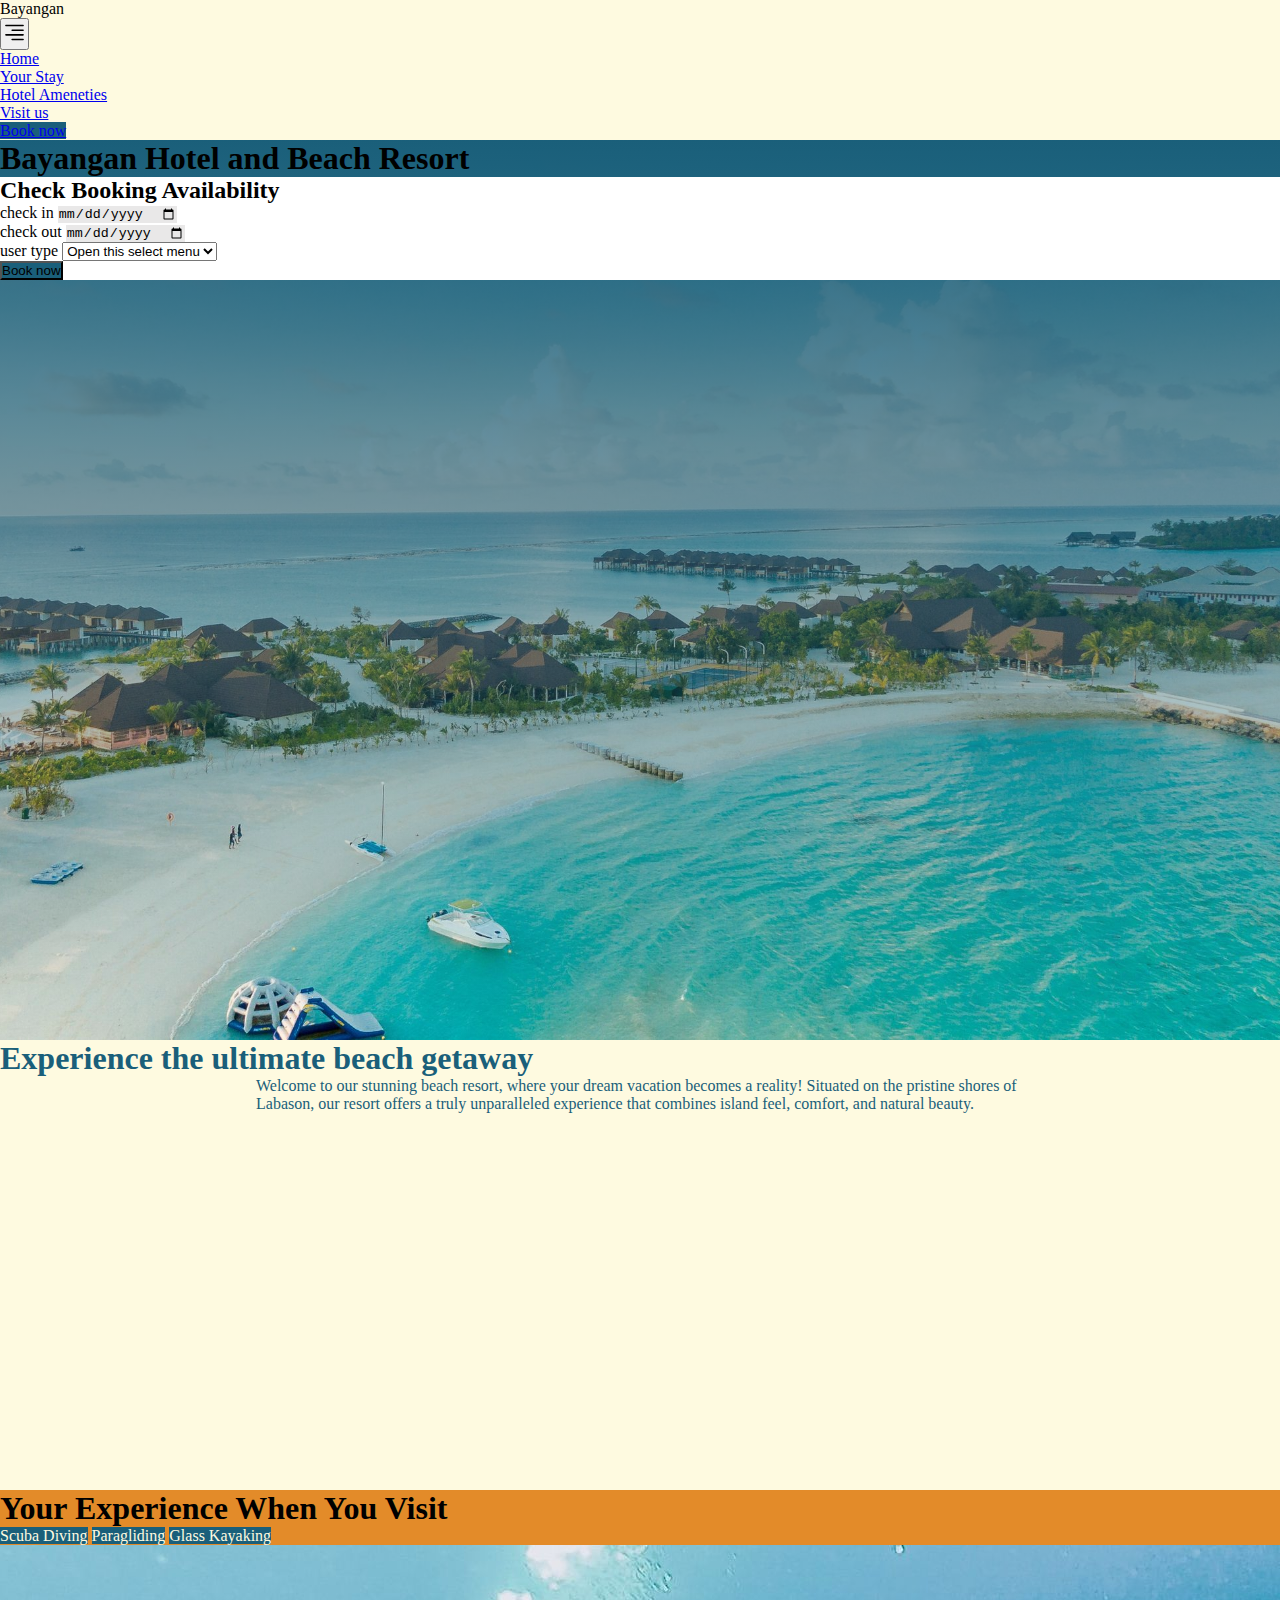
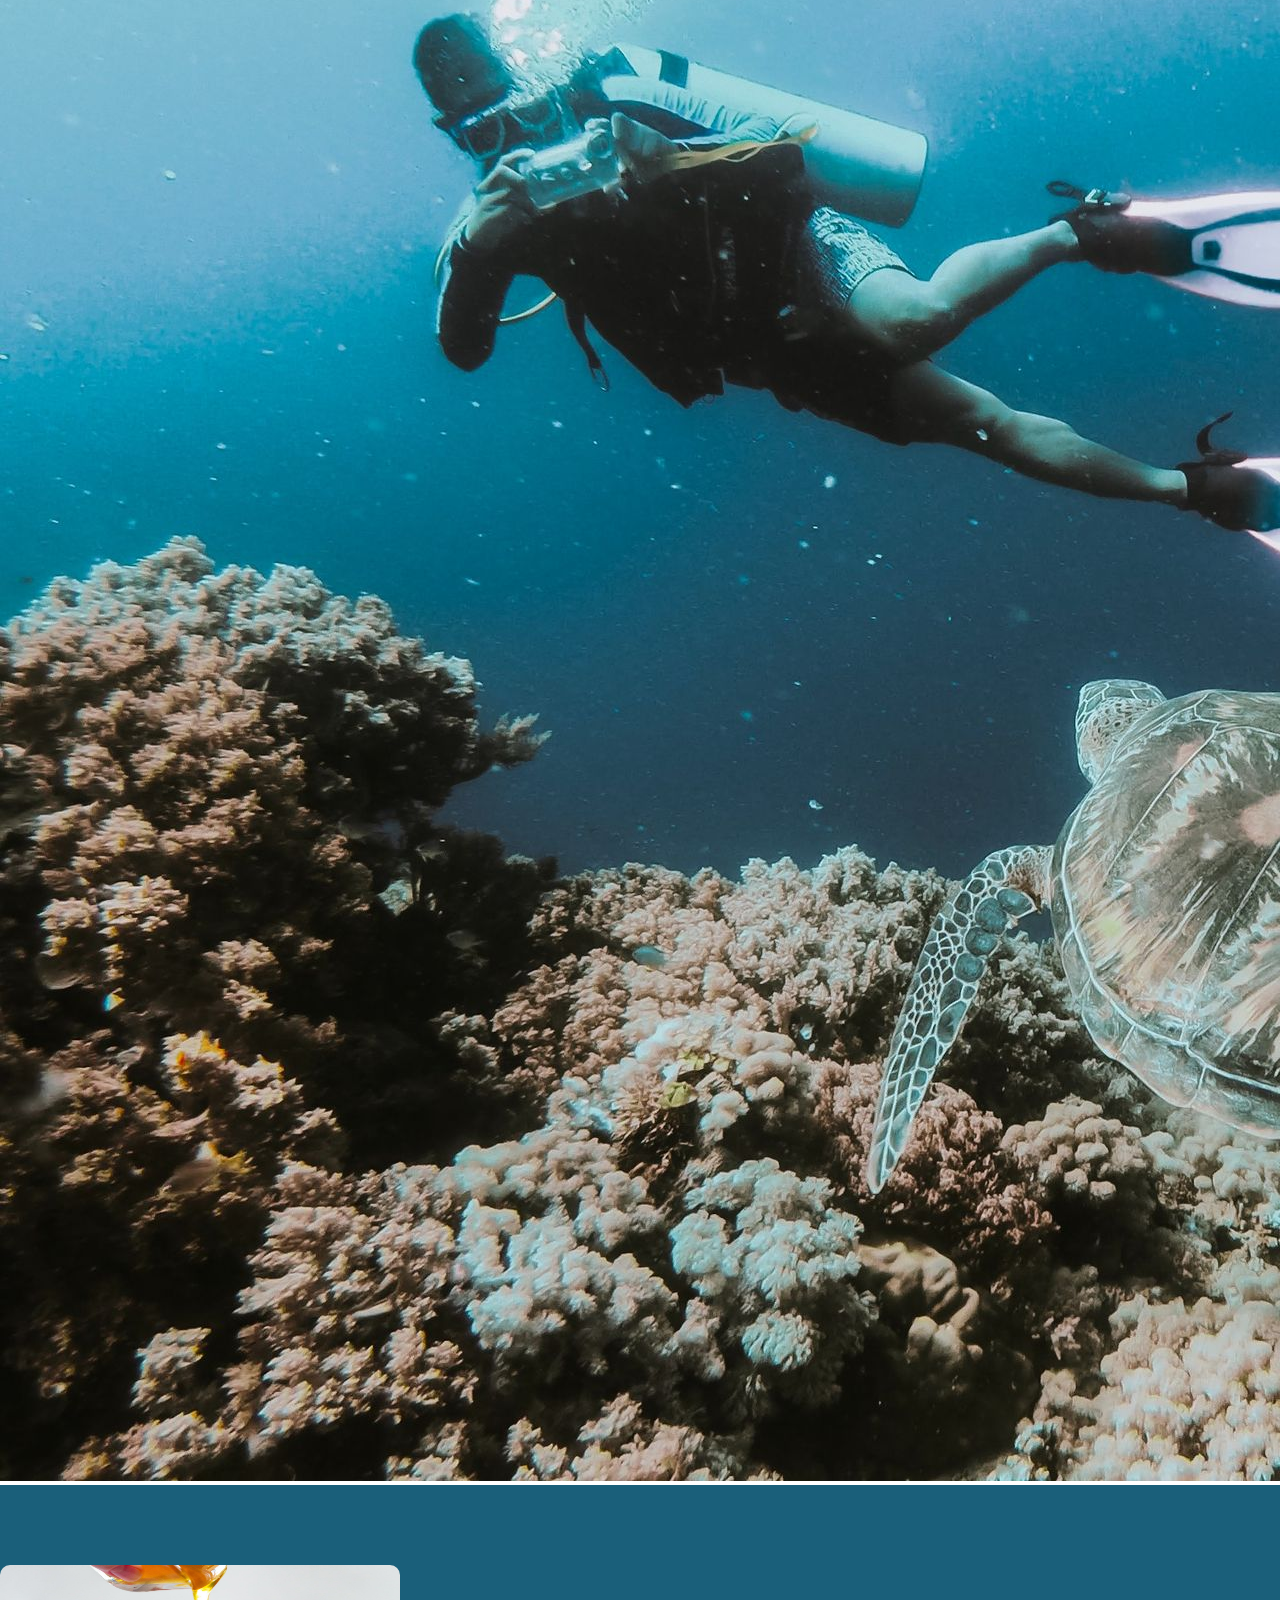
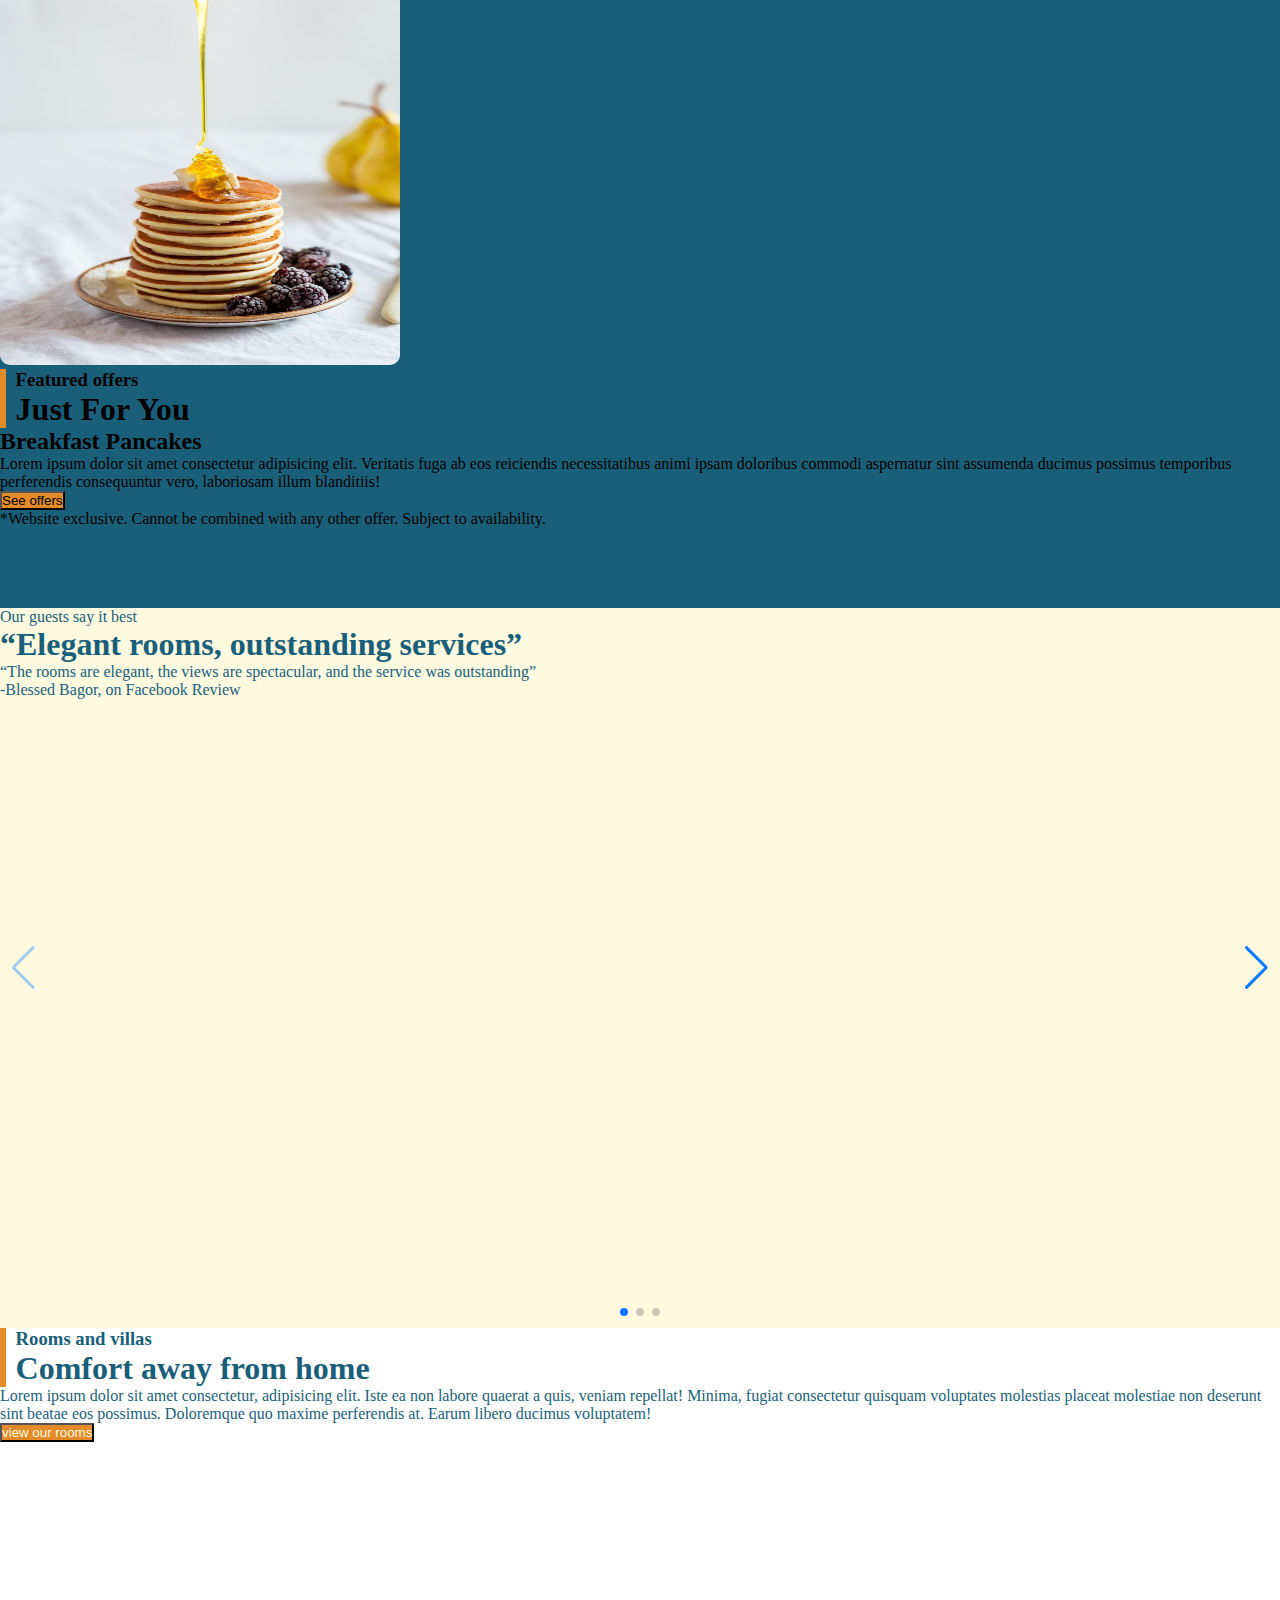
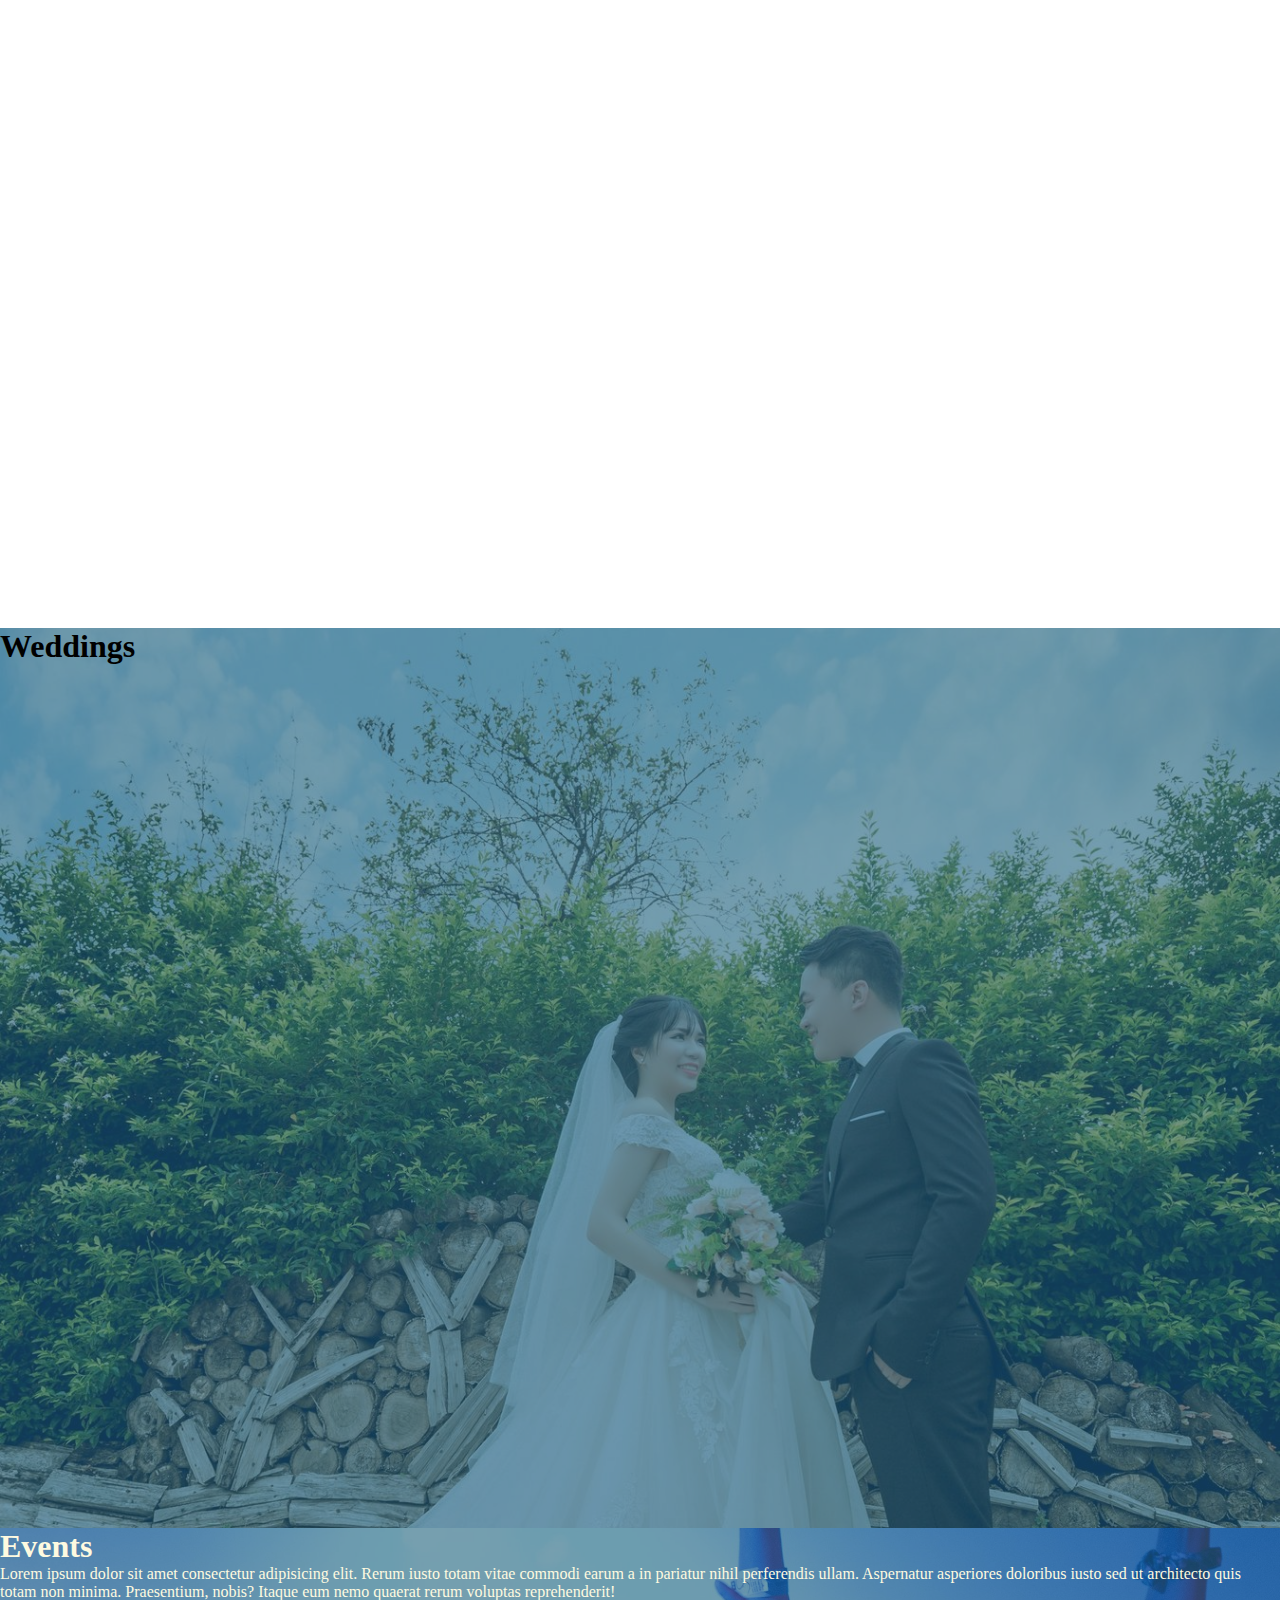
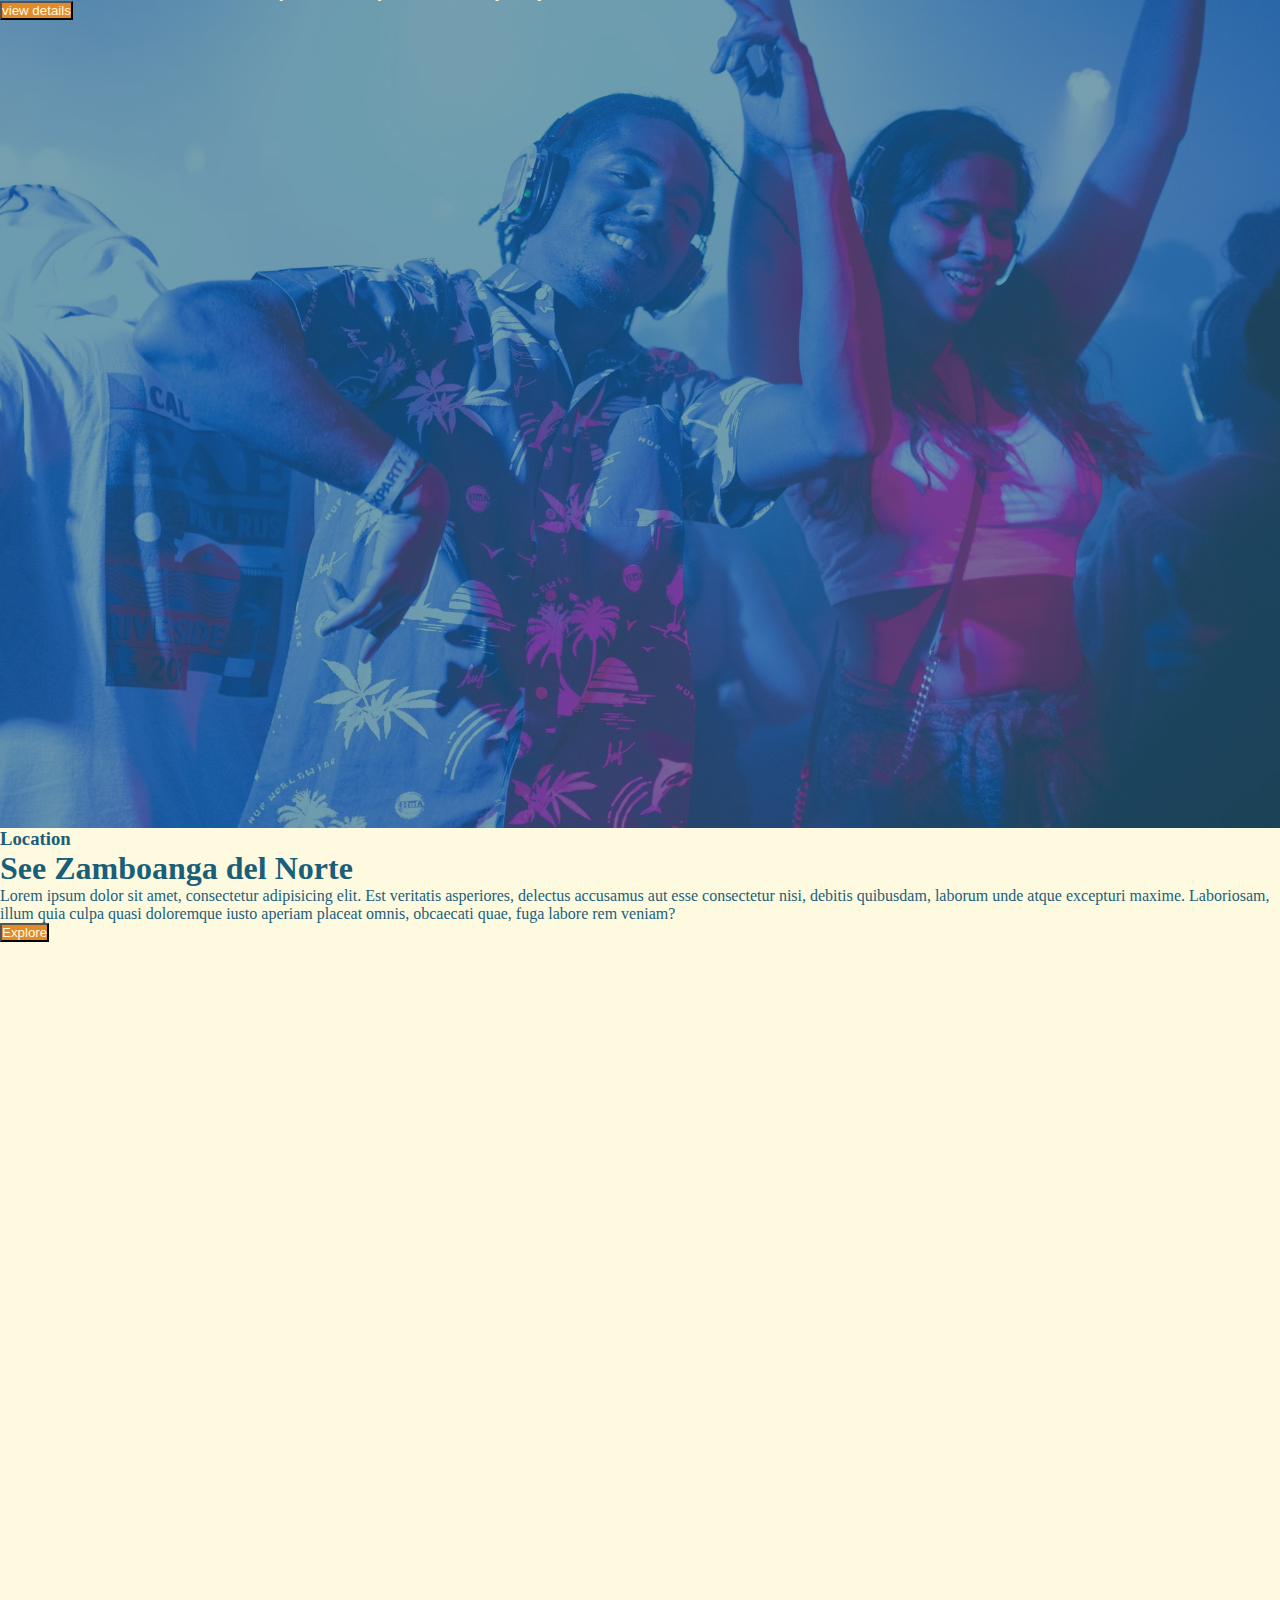
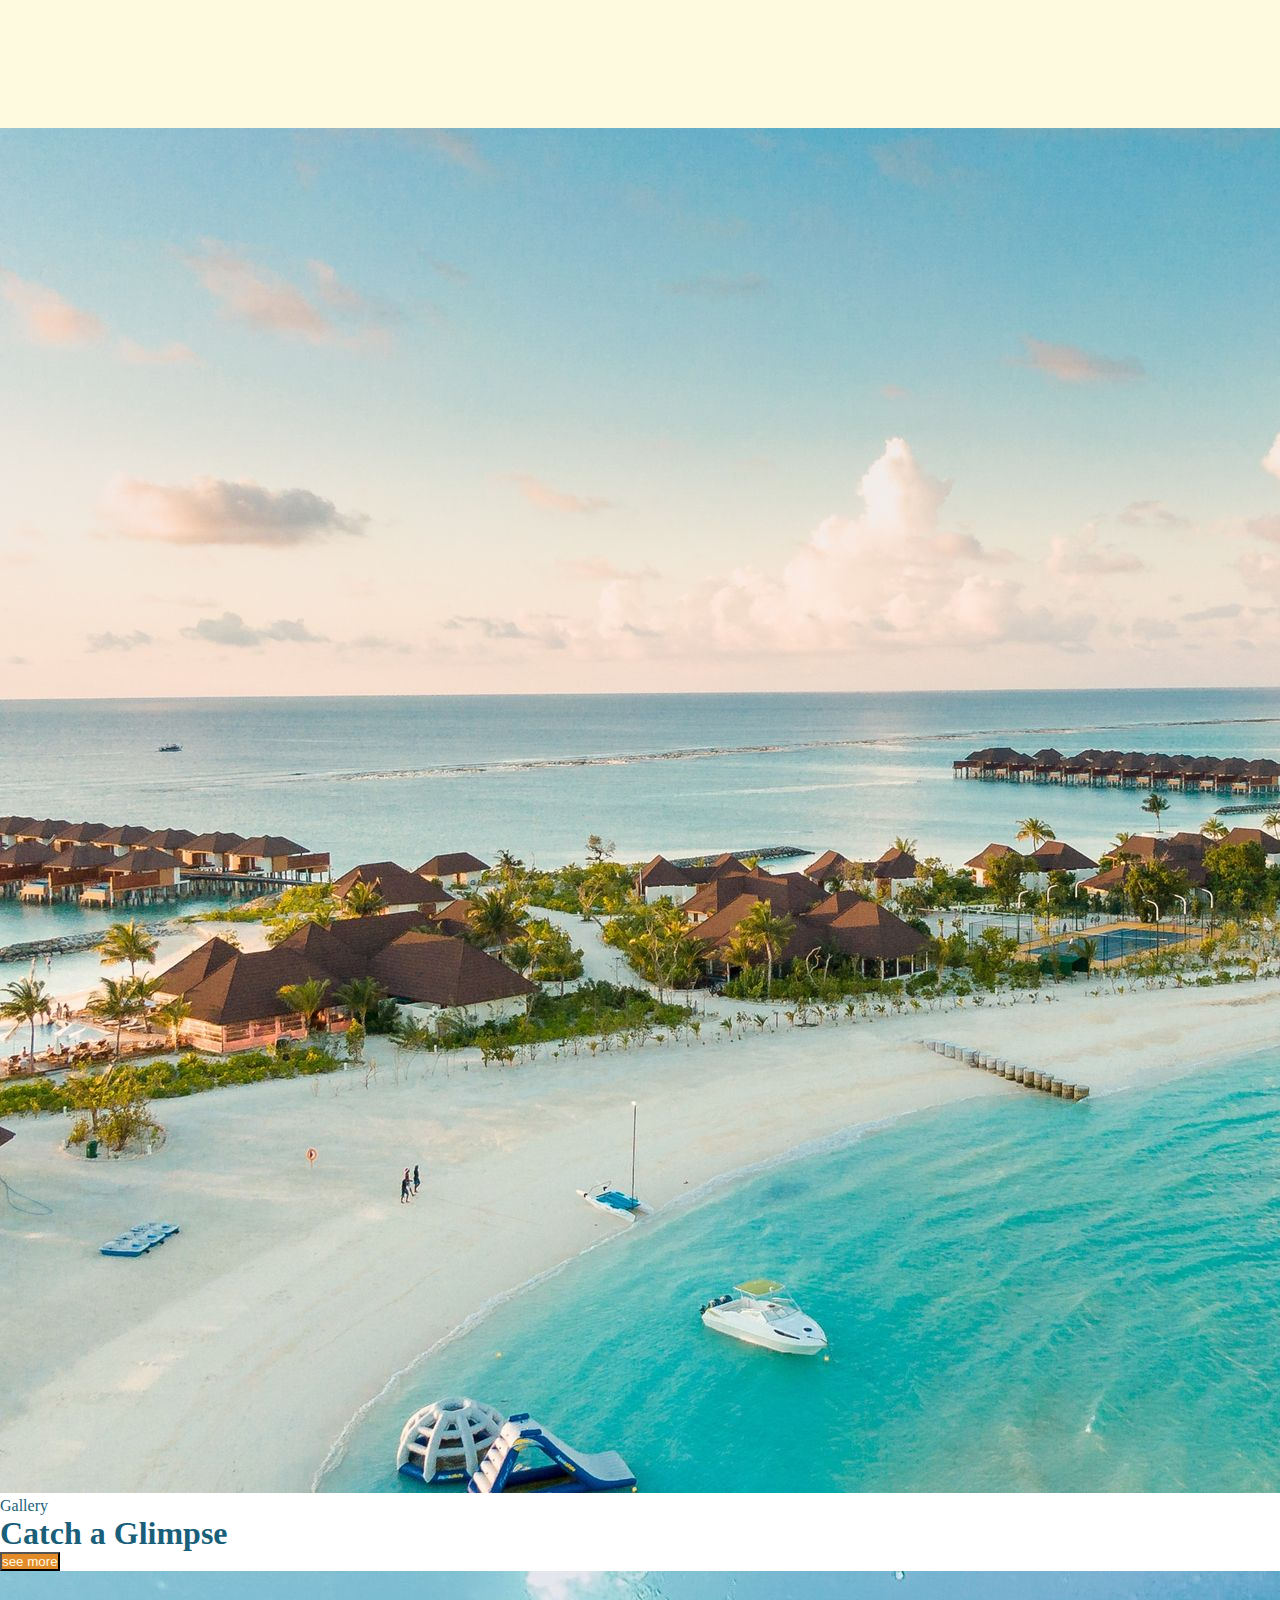
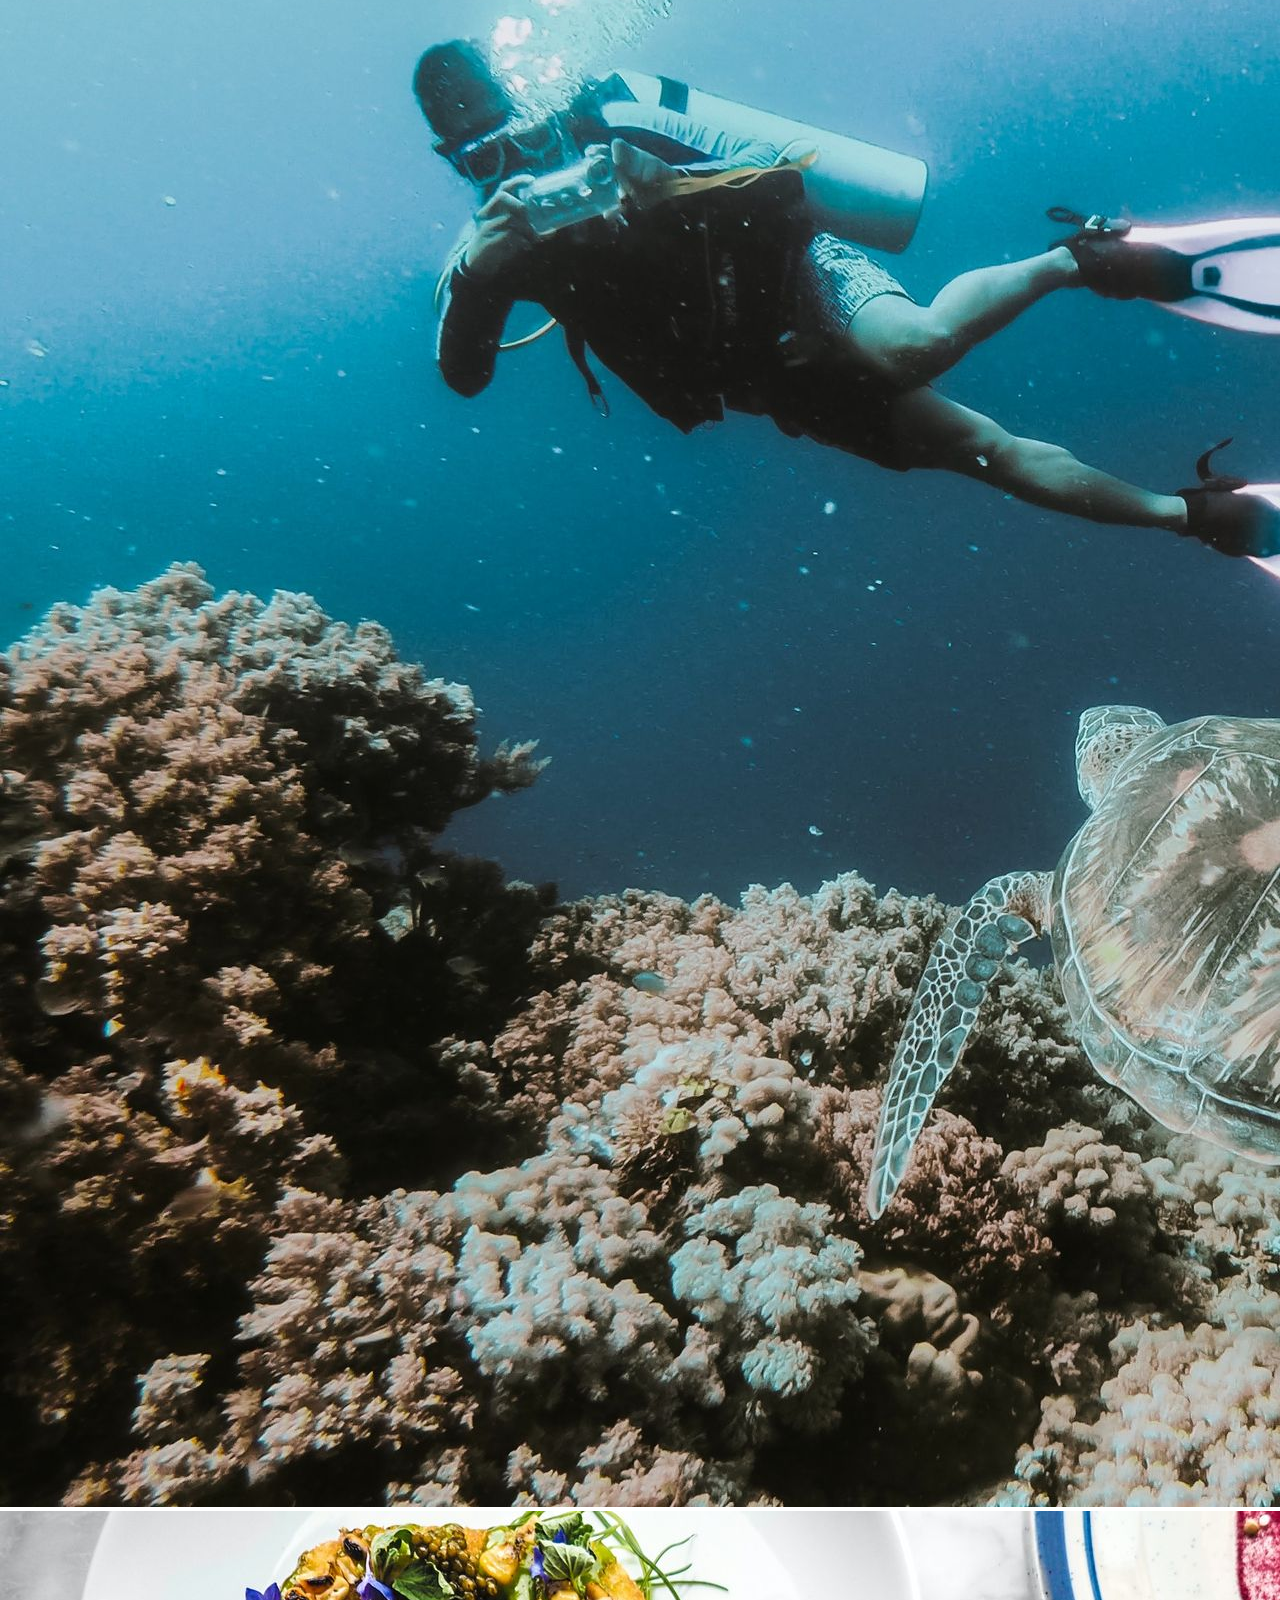
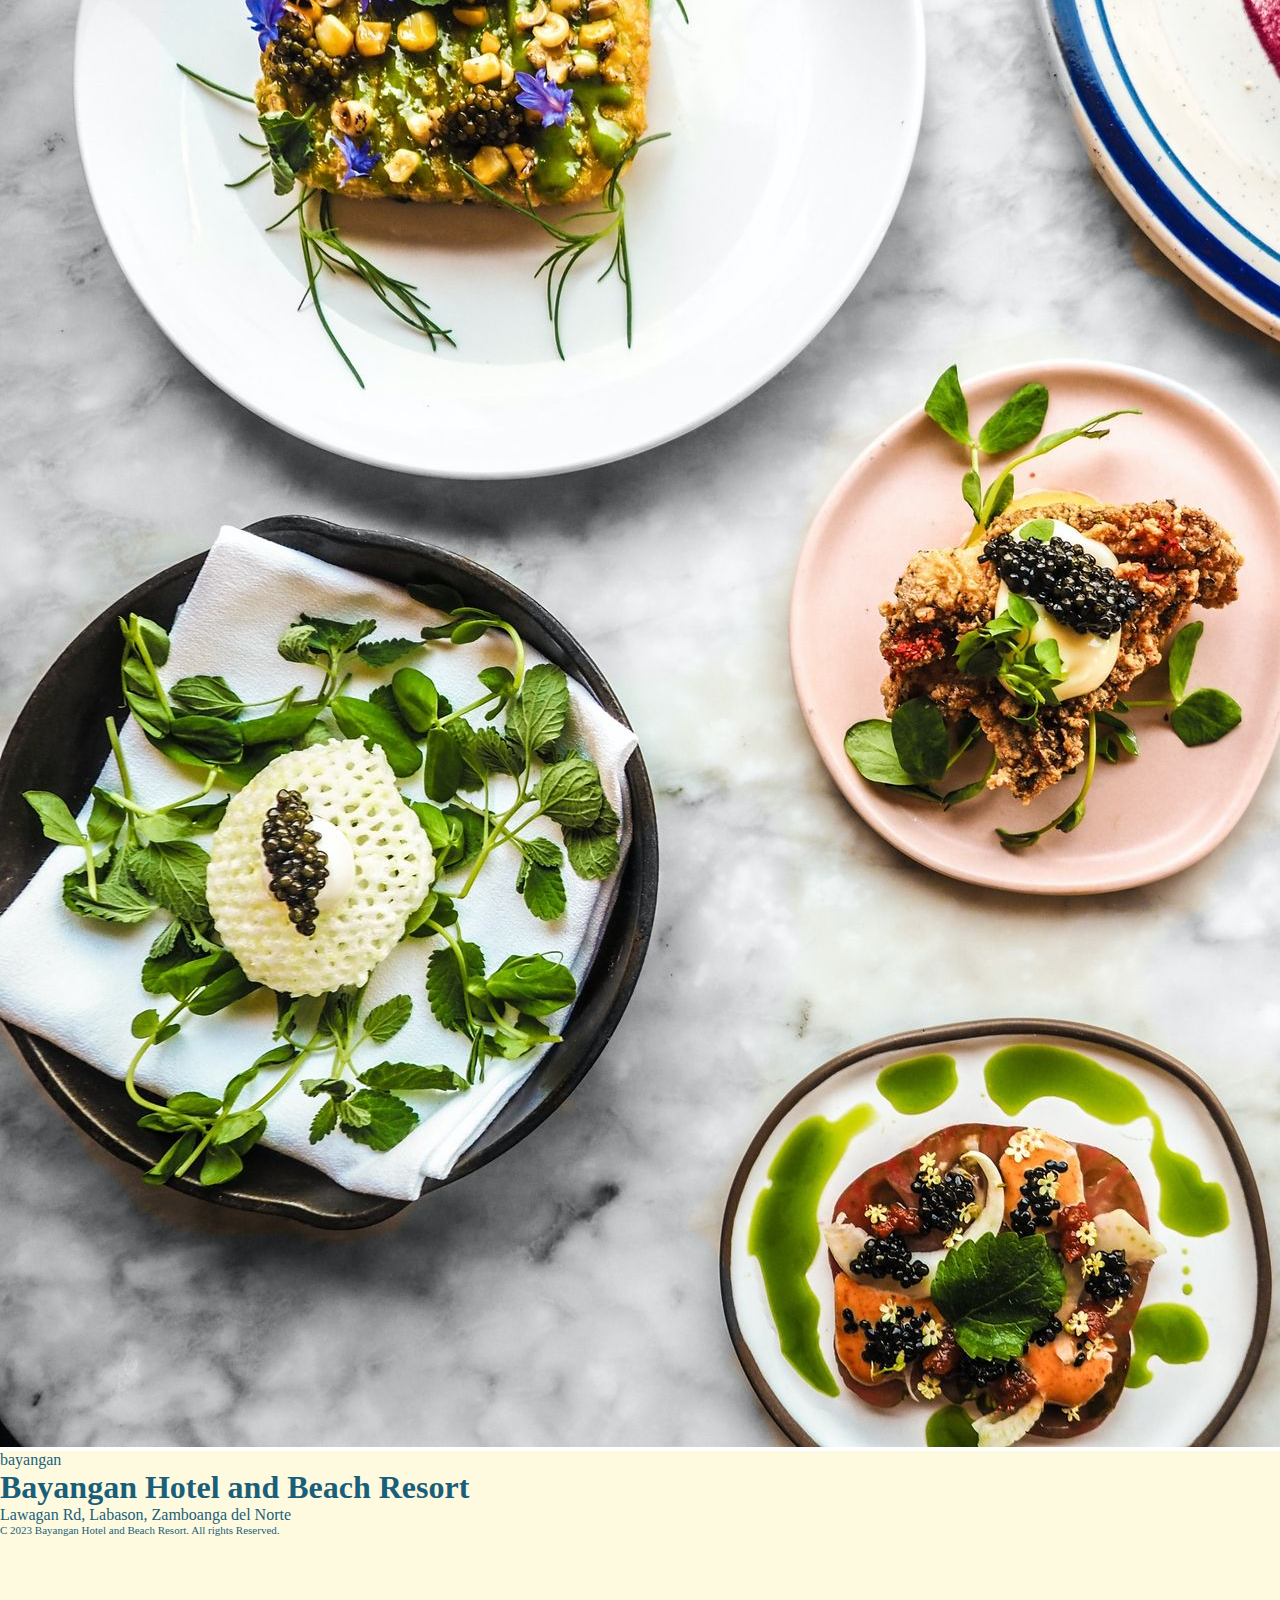
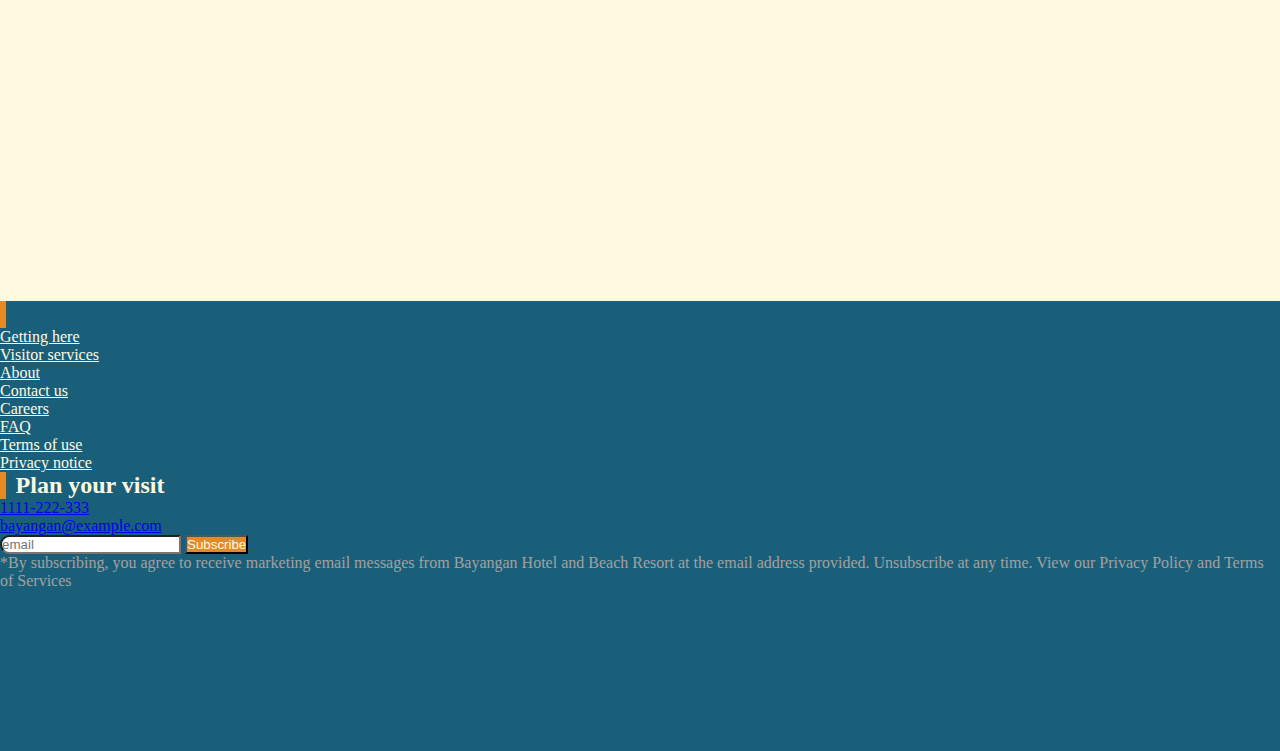
==== index.html @ 79d387ff "update connection" ====
<!DOCTYPE html>
<html lang="en">
<head>
    <meta charset="UTF-8">
    <meta http-equiv="X-UA-Compatible" content="IE=edge">
    <meta name="viewport" content="width=device-width, initial-scale=1.0">
    <title>Bayangan</title>
    <link href="https://cdn.jsdelivr.net/npm/bootstrap@5.3.0-alpha3/dist/css/bootstrap.min.css" rel="stylesheet" integrity="sha384-KK94CHFLLe+nY2dmCWGMq91rCGa5gtU4mk92HdvYe+M/SXH301p5ILy+dN9+nJOZ" crossorigin="anonymous">
    <script src="https://cdn.jsdelivr.net/npm/bootstrap@5.3.0-alpha3/dist/js/bootstrap.bundle.min.js" integrity="sha384-ENjdO4Dr2bkBIFxQpeoTz1HIcje39Wm4jDKdf19U8gI4ddQ3GYNS7NTKfAdVQSZe" crossorigin="anonymous"></script>
    <link rel="stylesheet" href="https://cdn.jsdelivr.net/npm/swiper@9/swiper-bundle.min.css"/>
    <link rel="stylesheet" href="./client/index.css">
</head>
<body>
    <header class="position-relative">
        <nav class="navbar navbar-expand-lg shadow-sm position-fixed w-100 top-0 left-0 py-3">
            <div class="container">
                <div class="logo">Bayangan</div>

                <button class="navbar-toggler border-0" type="button" data-bs-toggle="collapse" data-bs-target="#navbarToggleExternalContent" aria-controls="navbarToggleExternalContent" aria-expanded="false" aria-label="Toggle navigation">
                    <svg xmlns="http://www.w3.org/2000/svg" width="25" height="25" fill="currentColor" class="bi bi-text-right" viewBox="0 0 16 16">
                        <path fill-rule="evenodd" d="M6 12.5a.5.5 0 0 1 .5-.5h7a.5.5 0 0 1 0 1h-7a.5.5 0 0 1-.5-.5zm-4-3a.5.5 0 0 1 .5-.5h11a.5.5 0 0 1 0 1h-11a.5.5 0 0 1-.5-.5zm4-3a.5.5 0 0 1 .5-.5h7a.5.5 0 0 1 0 1h-7a.5.5 0 0 1-.5-.5zm-4-3a.5.5 0 0 1 .5-.5h11a.5.5 0 0 1 0 1h-11a.5.5 0 0 1-.5-.5z"/>
                      </svg>
                </button>

                    <!-- menu laptop -->

                <div class="collapse navbar-collapse" id="navbarToggleExternalContent">
                    <ul class="navbar-nav ms-auto list-unstyled gap-2 d-flex justify-content-center align-items-center">
                        <li class="nav-item"><a href="index.html" class="nav-link text-decoration-none text-secondary fw-semibold">Home</a></li>
                        <li class="nav-item"><a href="./client/yourStay.html" class="nav-link text-decoration-none text-secondary fw-semibold">Your Stay</a></li>
                        <li class="nav-item"><a href="./client/hotelAmeneties.html" class="nav-link text-decoration-none text-secondary fw-semibold">Hotel Ameneties</a></li>
                        <li class="nav-item"><a href="./client/zambaongaTravel.html" class="nav-link text-decoration-none text-secondary fw-semibold">Visit us</a></li>
                        <li class="nav-item"><a href="#" class=" nav-link text-decoration-none btn btn-primary btn__book text-white">Book now</a></li>
                    </ul>
                </div>
            </div>
        </nav>
    </header>

    <!-- hero section --->

    <main>
        <section class="hero">
            <div class="container">
                <div class="hero-content w-100 h-100 d-flex gap-5 flex-column justify-content-center align-items-center">
                    <h1 class="title text-center text-white">Bayangan Hotel and Beach Resort</h1>
                    <div class="CheckAvailability d-flex flex-md-row justify-content-center align-items-center gap-3 rounded-2 p-3 py-4">
                        <form action="" method="post">
                            <h2 class="fs-5">Check Booking Availability</h2>
                            <div class="d-flex flex-column flex-md-row justify-content-center align-items-center gap-4">
                                
                                <div class="d-flex flex-column">
                                    <label class="form-label fw-semibold">check in</label>
                                    <input type="date" name="date" class="rounded-2 px-2 py-1 border-0">
                                </div>
                                <div class="d-flex flex-column fw-semibold">
                                    <label class="form-label">check out</label>
                                    <input type="date" name="date" class="form-control rounded-2 px-2 py-1 border-0">
                                </div>
                                <div>
                                    <label class="form-label fw-semibold">user type</label>
                                    <select class="form-select">
                                        <option selected>Open this select menu</option>
                                        <option value="1">Adults</option>
                                        <option value="2">Child</option>
                                        <option value="3">Pets</option>
                                    </select>
                                </div>
                                <div>
                                    <button type="submit" class="btn btn__book text-white">Book now</button>
                                </div>
                            </div>
                        </form>
                    </div>
                </div>
            </div>
        </section>

        <section class="experience">
            <div class="container">
                <div class="experience-content d-flex flex-column justify-content-center align-items-center gap-4">
                    <h1 class="title">Experience the ultimate beach getaway</h1>
                    <p class="text-center">Welcome to our stunning beach resort, where your dream vacation becomes 
                        a reality! Situated on the pristine shores of Labason, our resort offers 
                        a truly unparalleled experience that combines island feel, comfort, and natural 
                        beauty.</p>
                </div>
            </div>    
        </section>

        <section class="visit position-relative">
            <div class="">
                <div class="visit-content d-flex flex-row">
                    <div class="col left-content d-flex flex-column justify-content-center align-items-center gap-5">
                        <h1 class="title text-center text-white w-50">Your Experience When You Visit</h1>
                        <div class="d-flex flex-column gap-2 w-100 justify-items-center align-items-end">
                            <span class="w-75 text-center py-2">Scuba Diving</span>
                            <span class="w-75 text-center py-2">Paragliding</span>
                            <span class="w-75 text-center py-2">Glass Kayaking</span>
                        </div>
                    </div>
                    <div class="col right-content">
                        <img src="../assets/diving.jpg" alt="" class="w-100">
                    </div>
                </div>
            </div>
        </section>

        <section class="featured">
            <div class="container">
                <div class="d-flex flex-column gap-3 flex-md-row featured-content p-0">
                    <div class="col d-flex justify-content-center align-items-center left-content position-relative overflow-hidden d-flex">
                        <img src="../assets/capcake.jpg" alt="" class="w-full h-full object-cover">
                    </div>
                    <div class="col right-content d-flex flex-column text-white gap-4">
                        <div class="featured__title">
                            <h3>Featured offers</h3>
                            <h1>Just For You</h1>
                        </div>
                        <h2>Breakfast Pancakes</h2>
                        <p>Lorem ipsum dolor sit amet consectetur adipisicing elit. Veritatis fuga ab 
                            eos reiciendis necessitatibus animi ipsam doloribus commodi aspernatur sint
                             assumenda ducimus possimus temporibus perferendis consequuntur vero, laboriosam
                              illum blanditiis!</p>
                        <button class="btn btn__offers text-white w-25">See offers</button>

                        <div>
                            <p>*Website exclusive. Cannot be combined with any other offer. Subject to availability.</p>
                        </div>
                    </div>
                </div>
            </div>
        </section>

        <!---carousel-->
        <section class="ourGuest">
            <div class="container swiper swiper-container">
                <div class="swiper-wrapper ourGuest__content ">
                    <!-- text-center d-flex flex-column justify-content-center align-items-center -->
                    <div class="swiper-slide slide-1 text-center d-flex flex-column justify-content-center align-items-center">
                        <p class="title">Our guests say it best</p>
                        <h1>“Elegant rooms, outstanding services”</h1>
                        <p>“The rooms are elegant, the views are spectacular, and the service was outstanding”</p>
                        <p>-Blessed Bagor, on Facebook Review</p>
                    </div>
                    <div class="swiper-slide slide-2 text-center d-flex flex-column justify-content-center align-items-center">
                        <p class="title">Hi</p>
                        <h1>“Elegant rooms, outstanding services”</h1>
                        <p>“The rooms are elegant, the views are spectacular, and the service was outstanding”</p>
                        <p>-Blessed Bagor, on Facebook Review</p>
                    </div>
                    <div class="swiper-slide slide-3 text-center d-flex flex-column justify-content-center align-items-center">
                        <p class="title">heheh</p>
                        <h1>“Elegant rooms, outstanding services”</h1>
                        <p>“The rooms are elegant, the views are spectacular, and the service was outstanding”</p>
                        <p>-Blessed Bagor, on Facebook Review</p>
                    </div>
                </div>
                <div class="swiper-button-next"></div>
                <div class="swiper-button-prev"></div>
                <div class="swiper-pagination"></div>
            </div>
        </section>

        <section class="rooms">
            <div class="container">
                <div class="rooms-content d-flex flex-column justify-content-center gap-4">
                    <div class="title">
                        <h3>Rooms and villas</h3>
                        <h1>Comfort away from home</h1>
                    </div>
                    <div class="w-50">
                        <p>Lorem ipsum dolor sit amet consectetur, adipisicing elit. Iste ea non labore
                             quaerat a quis, veniam repellat! Minima, fugiat consectetur quisquam voluptates
                              molestias placeat molestiae non deserunt sint beatae eos possimus. Doloremque
                               quo maxime perferendis at. Earum libero ducimus voluptatem!</p>
                    </div>
                    <button class="btn btn_view w-25">view our rooms</button>
                </div>
            </div>
        </section>

        <section class="weddings">
            <div>
                <div class="weddings__content d-flex flex-column flex-lg-row justify-content-center align-items-center">
                    <div class="col p-0 left_content">
                        <div class="overlay d-flex justify-content-center align-items-center">
                            <h1 class="text-white">Weddings</h1>
                        </div>
                    </div>
                    <div class="col right_content">
                        <div class="overlay d-flex flex-column justify-content-center text-center align-items-center gap-4">
                            <h1>Events</h1>
                            <p class="w-75">Lorem ipsum dolor sit amet consectetur adipisicing elit. Rerum iusto totam
                                vitae commodi earum a in pariatur nihil perferendis ullam. Aspernatur asperiores 
                                doloribus iusto sed ut architecto quis totam non minima. Praesentium, nobis?
                                Itaque eum nemo quaerat rerum voluptas reprehenderit!</p>
                            <button class="btn view_details">view details</button>
                        </div>
                    </div>
                </div>
            </div>
        </section>

        <section class="location">
            <div class="container">
                <div class="w-50 location_content d-flex flex-column justify-content-center gap-4">
                    <div class="title">
                        <h3>Location</h3>
                        <h1>See Zamboanga del Norte</h1>
                    </div>
                    <div>
                        <p>Lorem ipsum dolor sit amet, consectetur adipisicing elit. Est veritatis
                             asperiores, delectus accusamus aut esse consectetur nisi, debitis quibusdam,
                              laborum unde atque excepturi maxime. Laboriosam, illum quia culpa quasi 
                              doloremque iusto aperiam placeat omnis, obcaecati quae, fuga labore rem veniam?</p>
                    </div>
                    <button class="btn btn__explore w-50">Explore</button>
                </div>
            </div>
        </section>

        <section class="gallery overflow-hidden">
            <div>
                <div class="row d-flex flex-wrap gallery__content">
                    <div class="col-6 col-md overflow-hidden p-0 ">
                        <img src="../assets/hero_sec.jpg" alt="" class="w-100 h-100">
                    </div>
                    <div class="col-6 col-md overflow-hidden d-flex justify-content-center align-items-center p-0 2nd_col">
                        <div class="d-flex flex-column justify-content-center align-items-center">
                            <div class="title">Gallery</div>
                            <h1>Catch a Glimpse</h1>
                            <button class="btn btn__seemore">see more</button>
                        </div>
                    </div>
                    <div class="col-6 col-md overflow-hidden p-0 ">
                        <img src="../assets/diving.jpg" alt="" class="w-100 h-100">
                    </div>
                    <div class="col-6 col-md overflow-hidden p-0 ">
                        <img src="../assets/dishImg.jpg" alt="" class="w-100 h-100">
                    </div>
                </div>
            </div>
        </section>
    </main>
    
    <footer>
        <section class="footer relative overflow-hidden">
            <div class="footer_content">
                <div class="row d-flex flex-wrap">
                    <div class="col-12 col-lg-4 left_content">
                        <div class="p-5 d-flex flex-column gap-3 text-center justify-content-center align-items-center">
                            <div class="logo">bayangan</div>
                            <h1>Bayangan Hotel and Beach Resort</h1>
                            <!-- <div class="social_links">

                            </div> -->
                            <p>Lawagan Rd, Labason, Zamboanga del Norte</p>

                            <div class="foot">
                                <p>C 2023 Bayangan Hotel and Beach Resort. All rights Reserved.</p>
                            </div>
                        </div>
                    </div>
                    <div class="col-12 col-lg-8 p-0">
                        <div class="row d-flex flex-column flex-md-row container h-100 right_content py-5">
                            <div class="col d-flex justify-content-center align-items-center h-100">
                                <ul class="list-unstyled plan d-flex justify-content-center flex-column gap-2">
                                    <h2 class="plan_footer text-white">Plan your visit</h2>
                                    <li class="nav-item"><a href="#" class="nav-link">Getting here</a></li>
                                    <li class="nav-item"><a href="#" class="nav-link">Visitor services</a></li>
                                    <li class="nav-item"><a href="#" class="nav-link">About</a></li>
                                    <li class="nav-item"><a href="#" class="nav-link">Contact us</a></li>
                                    <li class="nav-item"><a href="#" class="nav-link">Careers</a></li>
                                    <li class="nav-item"><a href="#" class="nav-link">FAQ</a></li>
                                    <li class="nav-item"><a href="#" class="nav-link">Terms of use</a></li>
                                    <li class="nav-item"><a href="#" class="nav-link">Privacy notice</a></li>
                                </ul>
                            </div>
                            <div class="col hotelReserve d-flex flex-column gap-3">
                                <div>
                                    <ul class="list-unstyled">
                                        <h2 class="hotel_footer">Plan your visit</h2>
                                        <li class="nav-item"><a href="#" class="nav-link">1111-222-333</a></li>
                                        <li class="nav-item"><a href="#" class="nav-link">bayangan@example.com</a></li>
                                    </ul>
                                    <div class="subscribe input-group">
                                        <input type="email" placeholder="email" id="email" name="email-footer" class="border-0 px-2">
                                        <button class="btn btn_subscribe">Subscribe</button>
                                    </div>
                                </div>

                                <p class="subscribing-info">*By subscribing, you agree to receive marketing email messages from Bayangan Hotel 
                                    and Beach Resort at the email address provided. Unsubscribe at any time. View our 
                                    Privacy Policy and Terms of Services</p>
                            </div>
                        </div>
                    </div>
                </div>
            </div>
        </section>
    </footer>


    <script src="https://cdn.jsdelivr.net/npm/swiper@9/swiper-bundle.min.js"></script>
    <script>
        var swiper = new Swiper(".swiper-container", {
            spaceBetween: 30,
            effect: "fade",
            navigation: {
                nextEl: ".swiper-button-next",
                prevEl: ".swiper-button-prev",
            },
            pagination: {
                el: ".swiper-pagination",
                clickable: true,
            },
        });
    </script>
</body>
</html>
---- client/index.css ----
*{
    padding: 0;
    margin: 0;
    box-sizing: border-box;
}

:root{
    --pink-bg: #FEFAE0;
    --blue-bg: #1A5F7A;
    --orange: #E38B29;
    --white: #fff;
}
.navbar{
    background: var(--pink-bg);
    z-index: 1000;
}
.btn__book{
    background: var(--blue-bg);
}

/*-------------------- hero styling-------------------*/

.hero{
    background: linear-gradient(to bottom,#1A5F7A,transparent),url('../assets/hero_sec.jpg');
    background-position: center;
    background-repeat: no-repeat;
    background-size: cover;
}
.hero-content{
    min-height: 100vh;
    width: 100%;
    height: 100%;
}
.CheckAvailability{
    background: var(--white);
}
.CheckAvailability form input{
    background: #e9e8e8;
    border: none;
}

/*------------------- experience styling---------------------*/

.experience{
    background: var(--pink-bg);
}
.experience-content{
    height: 50vh;
    color: var(--blue-bg);
}
.experience-content p{
    width: 60%;
    margin: 0 auto;
}

/*---------------- visiting styling --------------------*/

.visit-content .left-content{
    background: var(--orange);
    padding: 0;
}
.visit-content .left-content span{
    background: var(--blue-bg);
    color: var(--pink-bg);
}

/*------------------featured styling ------------------*/

.featured{
    background: var(--blue-bg);
    padding: 5rem 0;
}
.featured__title{
    border-left: 6px solid var(--orange);
    padding-left: .6rem;
}
.btn__offers{
    background: var(--orange);
}
.featured-content .left-content img{
    width: 400px;
    height: 400px;
    border-radius: 10px;
}

/*--------------our guest-------------------*/

.ourGuest{
    background: var(--pink-bg);
}
.ourGuest__content{
    height: 80vh;
    color: var(--blue-bg);
}
.slide-1{
    background: var(--pink-bg);
}
.slide-2{
    background: var(--pink-bg);
}
.slide-3{
    background: var(--pink-bg);
}

/*-------------rooms styling---------------*/

.rooms{
    background: linear-gradient(to right,white,transparent),url('./assets/Confortroom.jpg');
    background-size: cover;
    background-position: center;
    background-repeat: no-repeat;
}
.rooms-content{
    min-height: 100vh;
    color: var(--blue-bg);
}
.rooms-content .title{
    border-left: 6px solid var(--orange);
    padding-left: .6rem;
}
.btn_view{
    background: var(--orange);
    color: var(--pink-bg);
}

/*----------------weddings styling---------------*/

.weddings__content{

}
.weddings__content .left_content{
    background-image:url('../assets/wedding.jpg');
    background-position: center;
    background-repeat: no-repeat;
    background-size: cover;
    height: 100vh;
    width: 100%;
}
.overlay{
    width: 100%;
    height: 100vh;
    background: rgba(26, 95, 122, 0.6);
}
.weddings__content .right_content{
    background-image: url('../assets/events.jpg');
    background-position: center;
    background-repeat: no-repeat;
    background-size: cover;
    min-height: 100vh;
    width: 100%;
    color: var(--pink-bg);
}
.view_details{
    background: var(--orange);
    color: var(--pink-bg);
}


/*--------------------------location styling----------------*/

.location{
    background: var(--pink-bg);
    color: var(--blue-bg);
}
.location_content{
    min-height: 100vh;
}
.btn__explore{
    background: var(--orange);
    color: var(--pink-bg);
}

/*--------------gallery styling----------------*/

.gallery__content{
    display: grid;
    color: var(--blue-bg);
}
.btn__seemore{
    background: var(--orange);
    color: var(--pink-bg);
}

/*----------------footer styling----------------*/

.left_content{
    background: var(--pink-bg);
    min-height: 50vh;
}
.right_content{
    background: var(--blue-bg);
    min-height: 50vh;
}
.footer_content{
    color: var(--blue-bg);
}
.footer_content .foot p{
    font-size: 11px;
}
.footer .plan_footer{
    border-left: 6px solid var(--orange);
    padding-left: .6rem;
}
.footer .hotel_footer{
    border-left: 6px solid var(--orange);
    padding-left: .6rem;
}
.plan li a{
    color: var(--pink-bg);
}
.btn_subscribe{
    background: var(--orange);
    color: var(--pink-bg);
}
.hotelReserve{
    color: var(--pink-bg);
}
.subscribe input{
    border-top-left-radius: 10px;
    border-bottom-left-radius: 10px;
}
.subscribing-info{
    color: #a3a1a1;
}
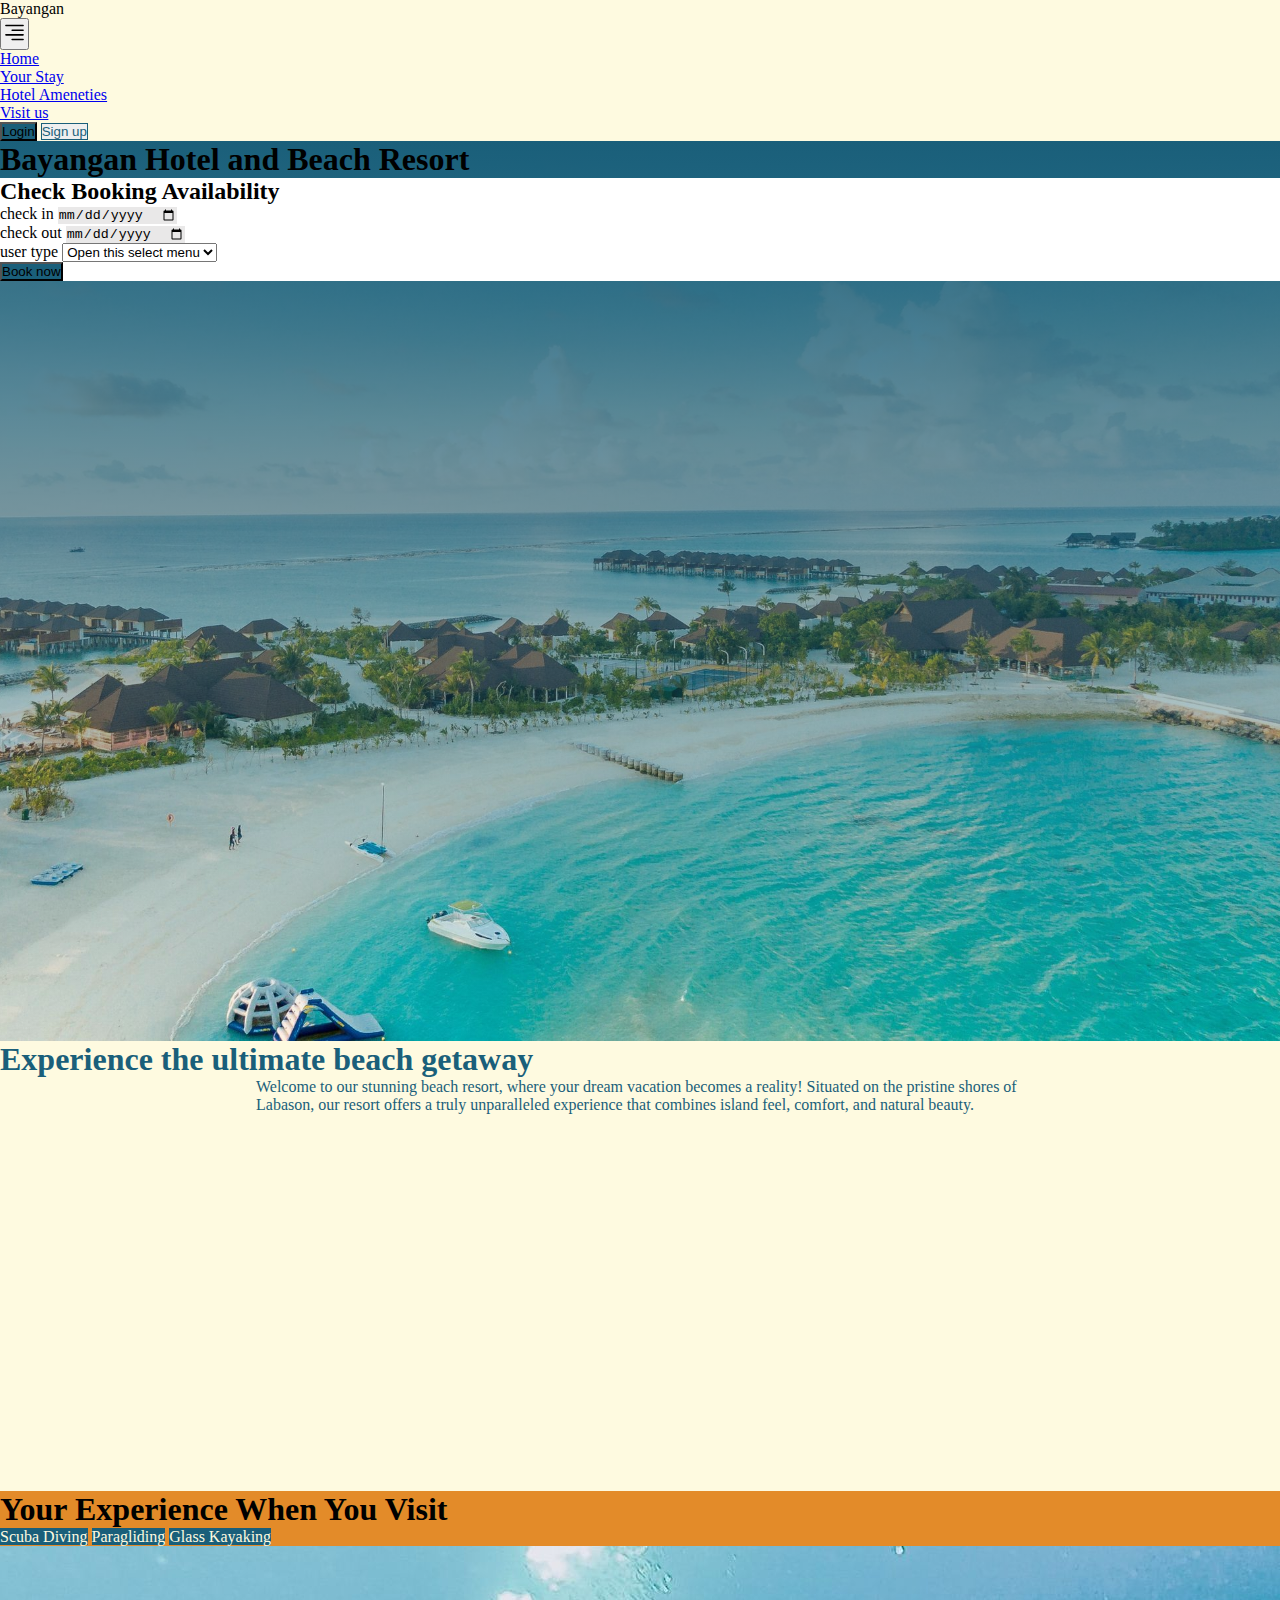
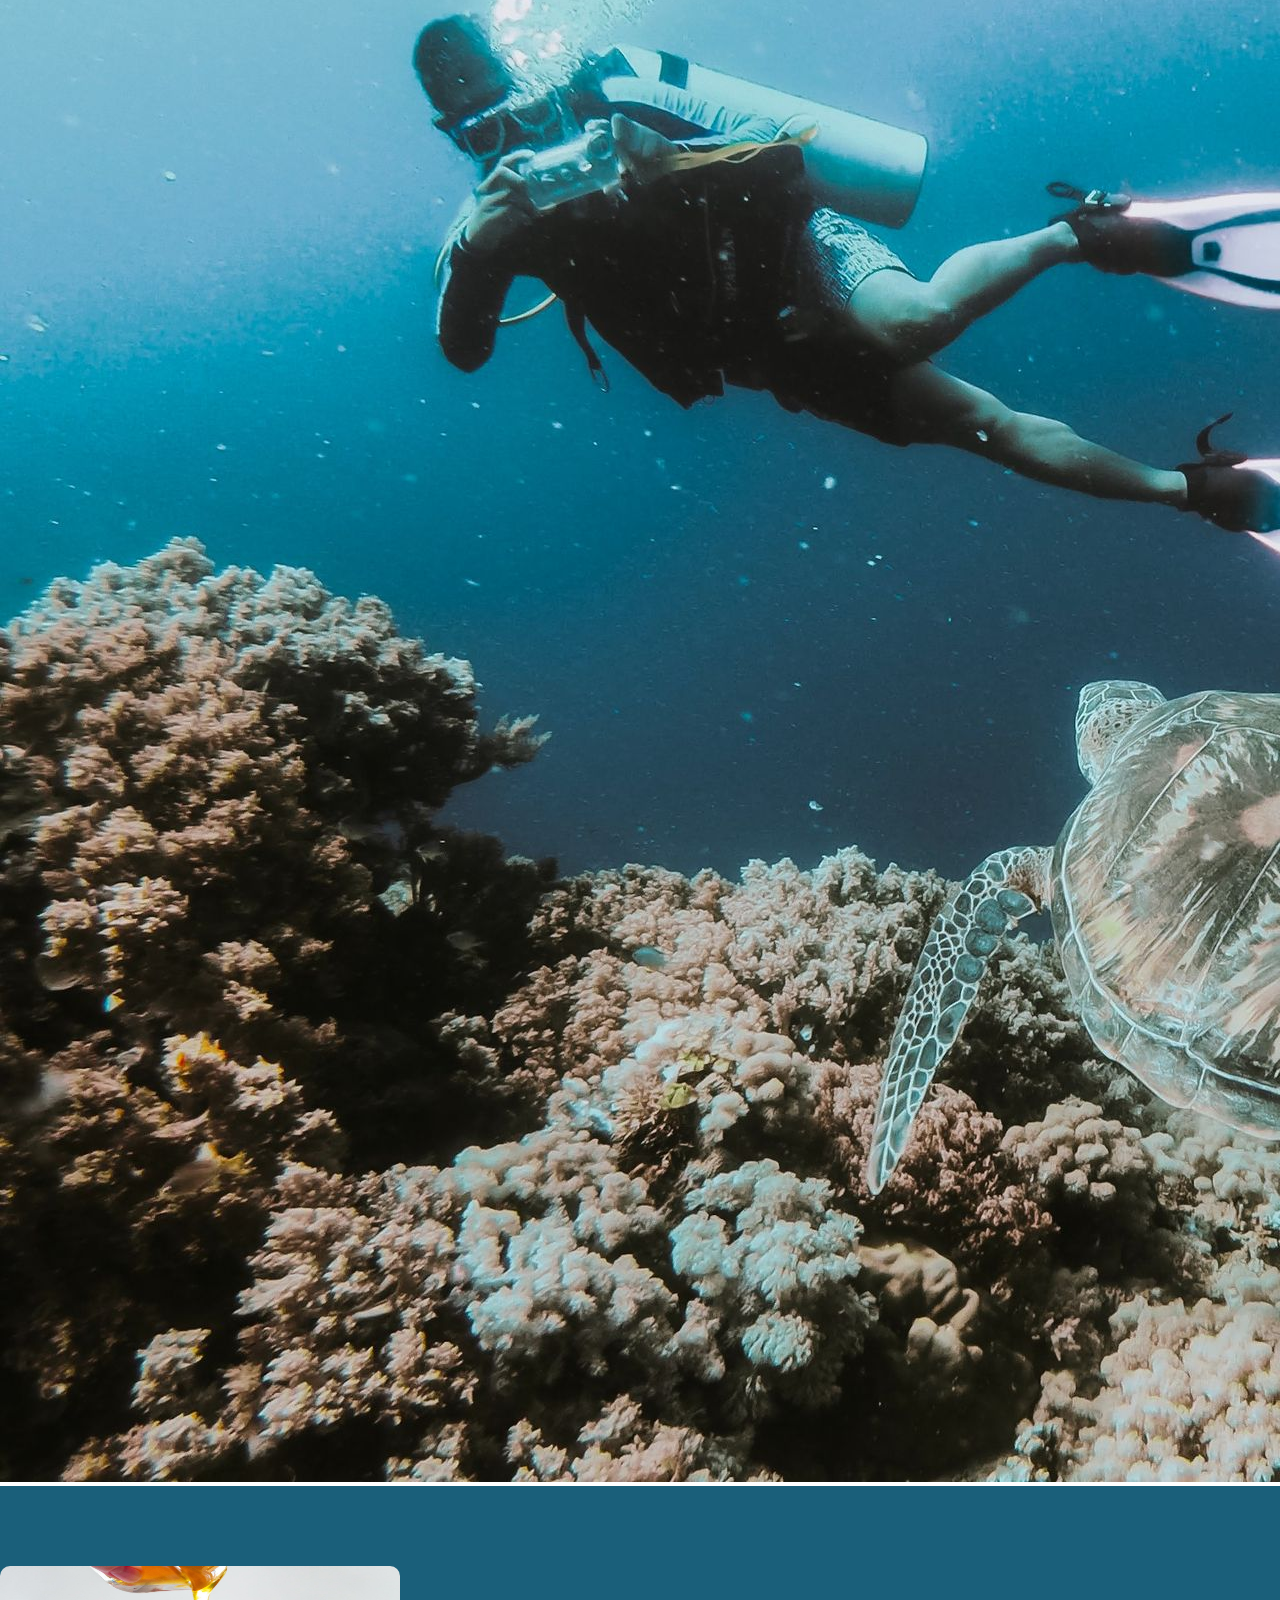
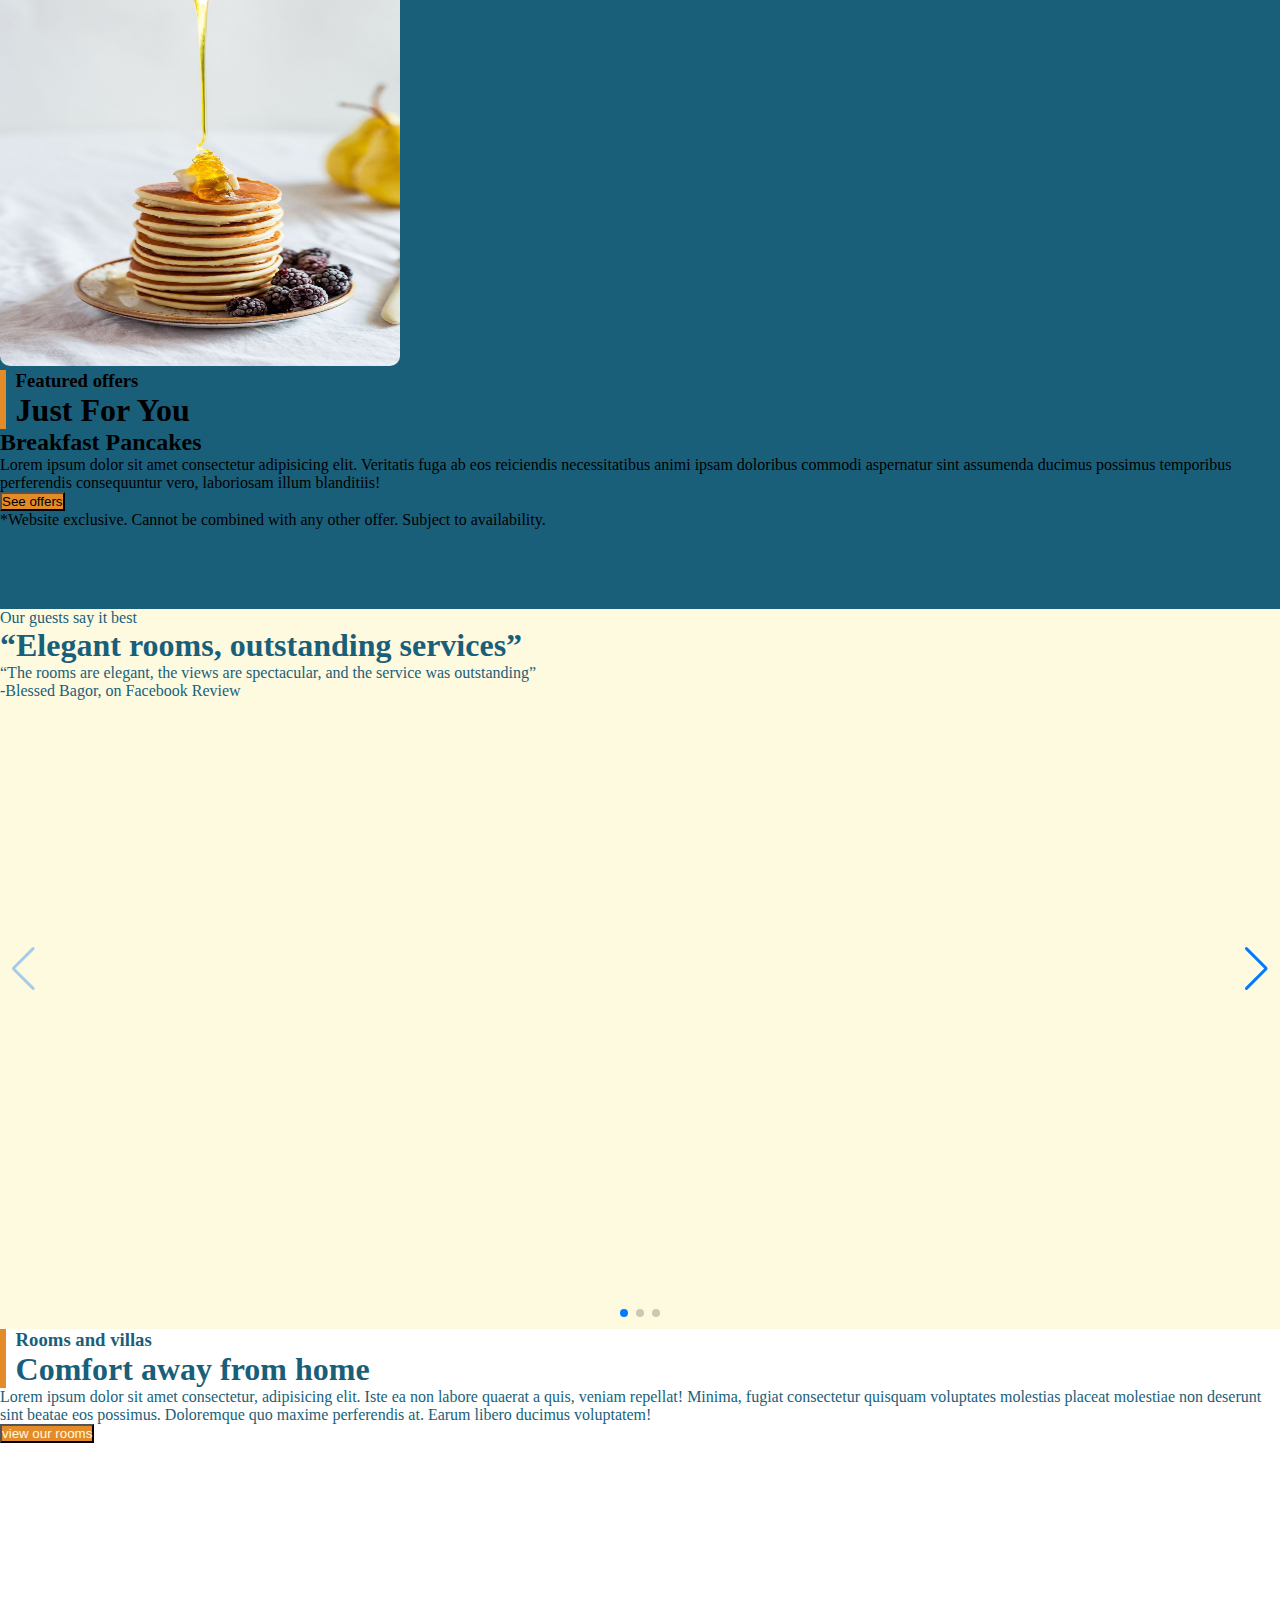
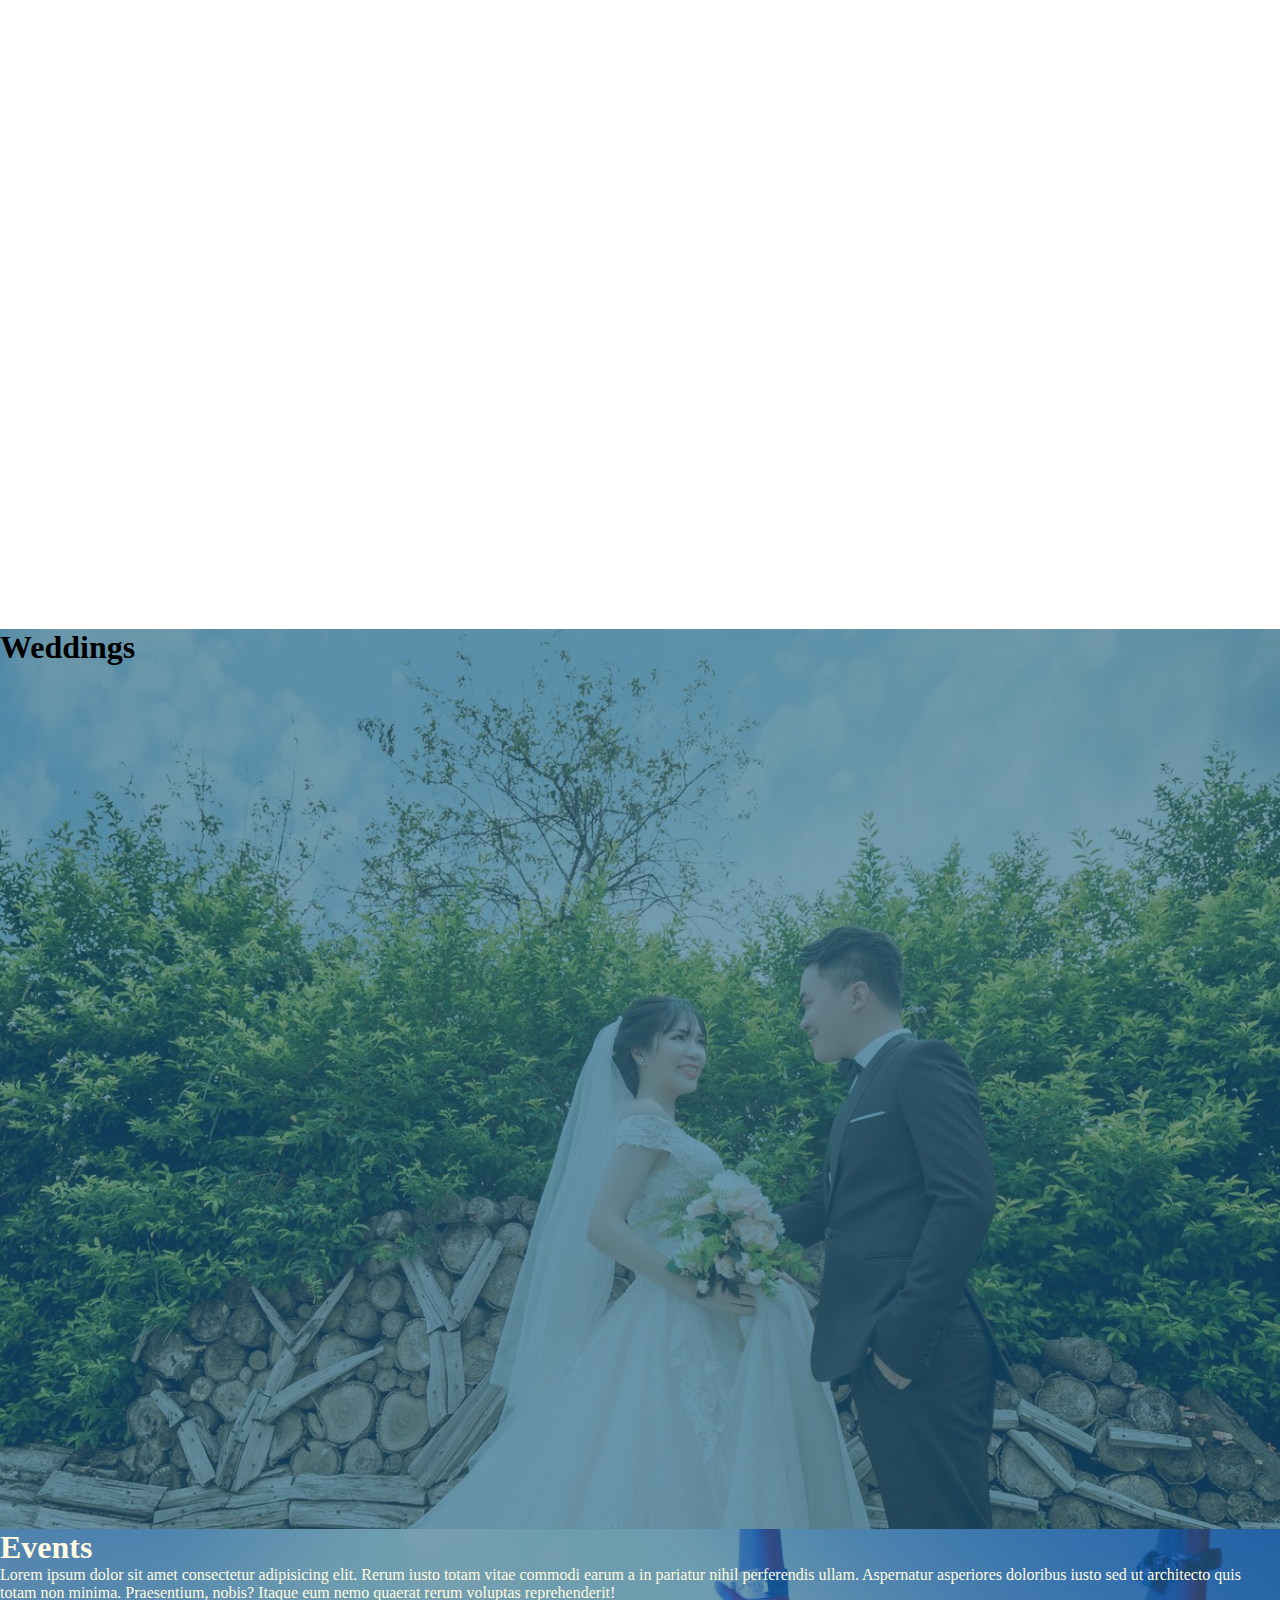
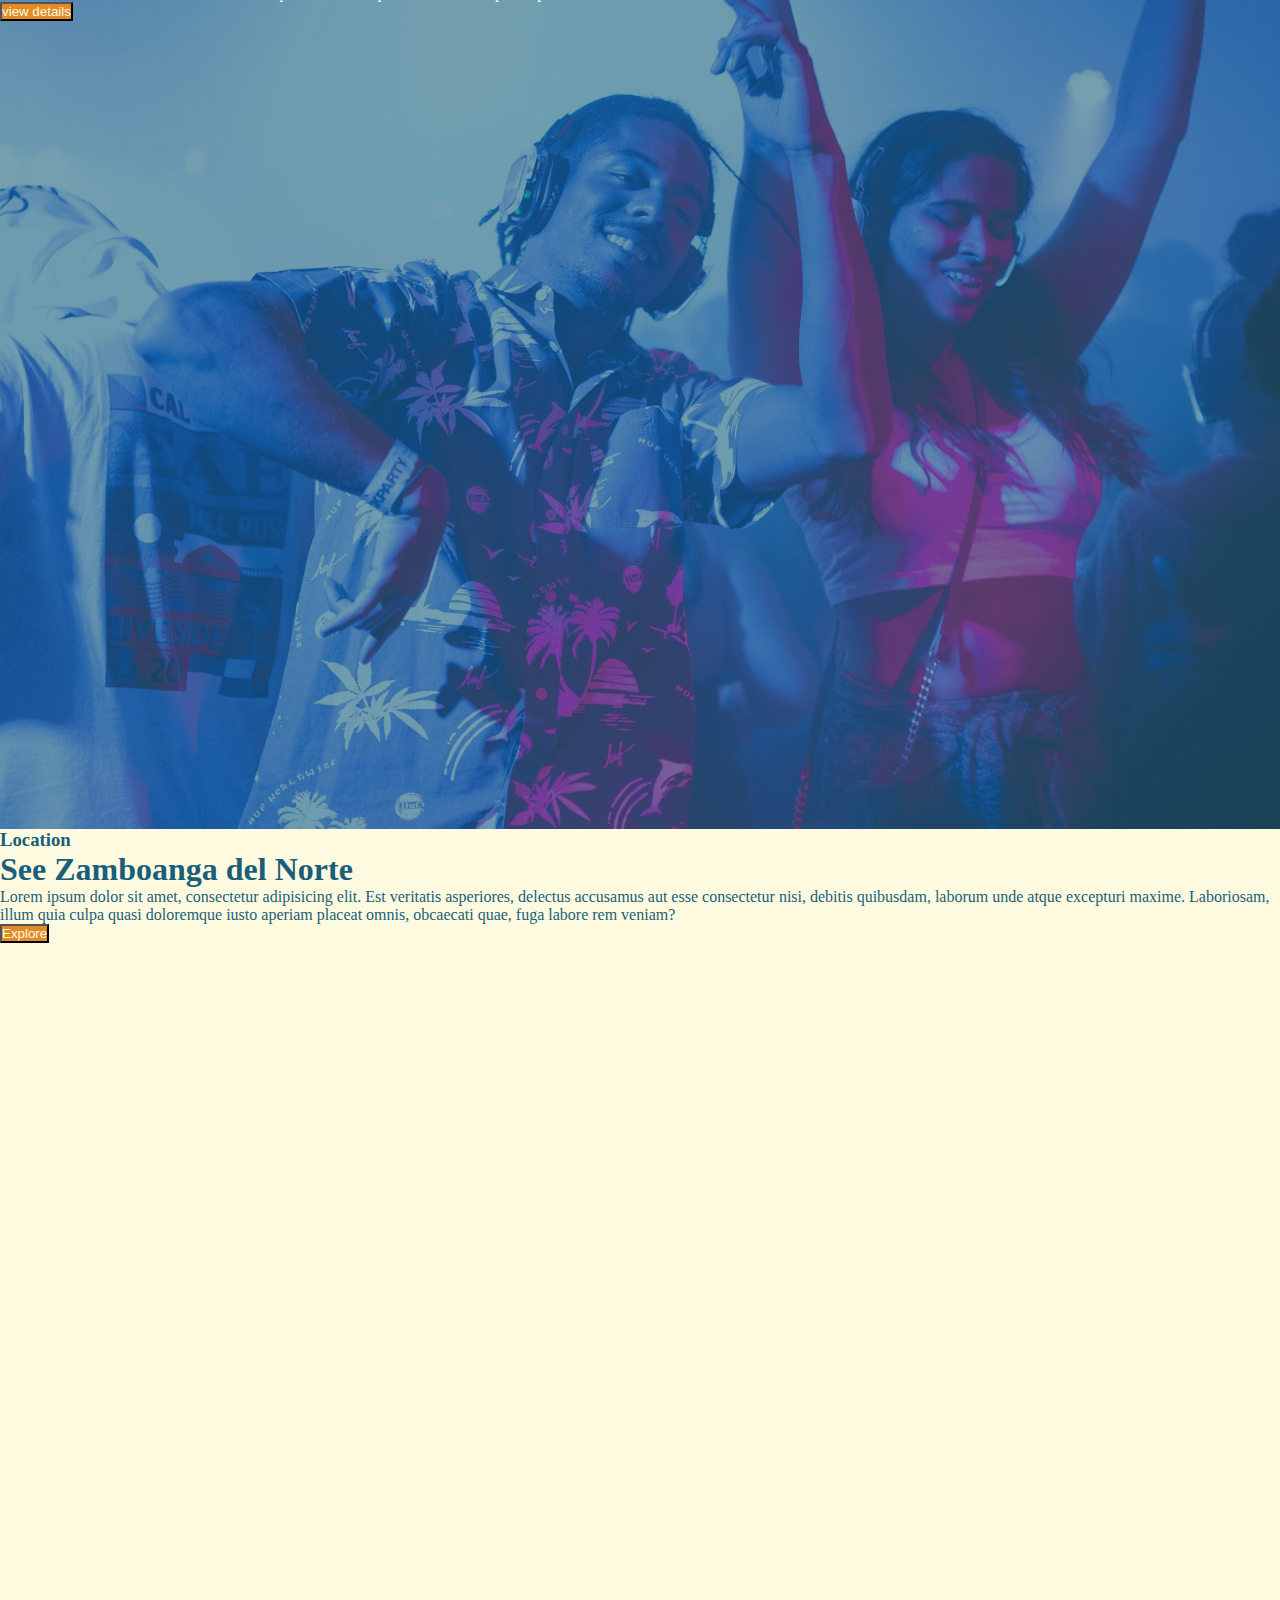
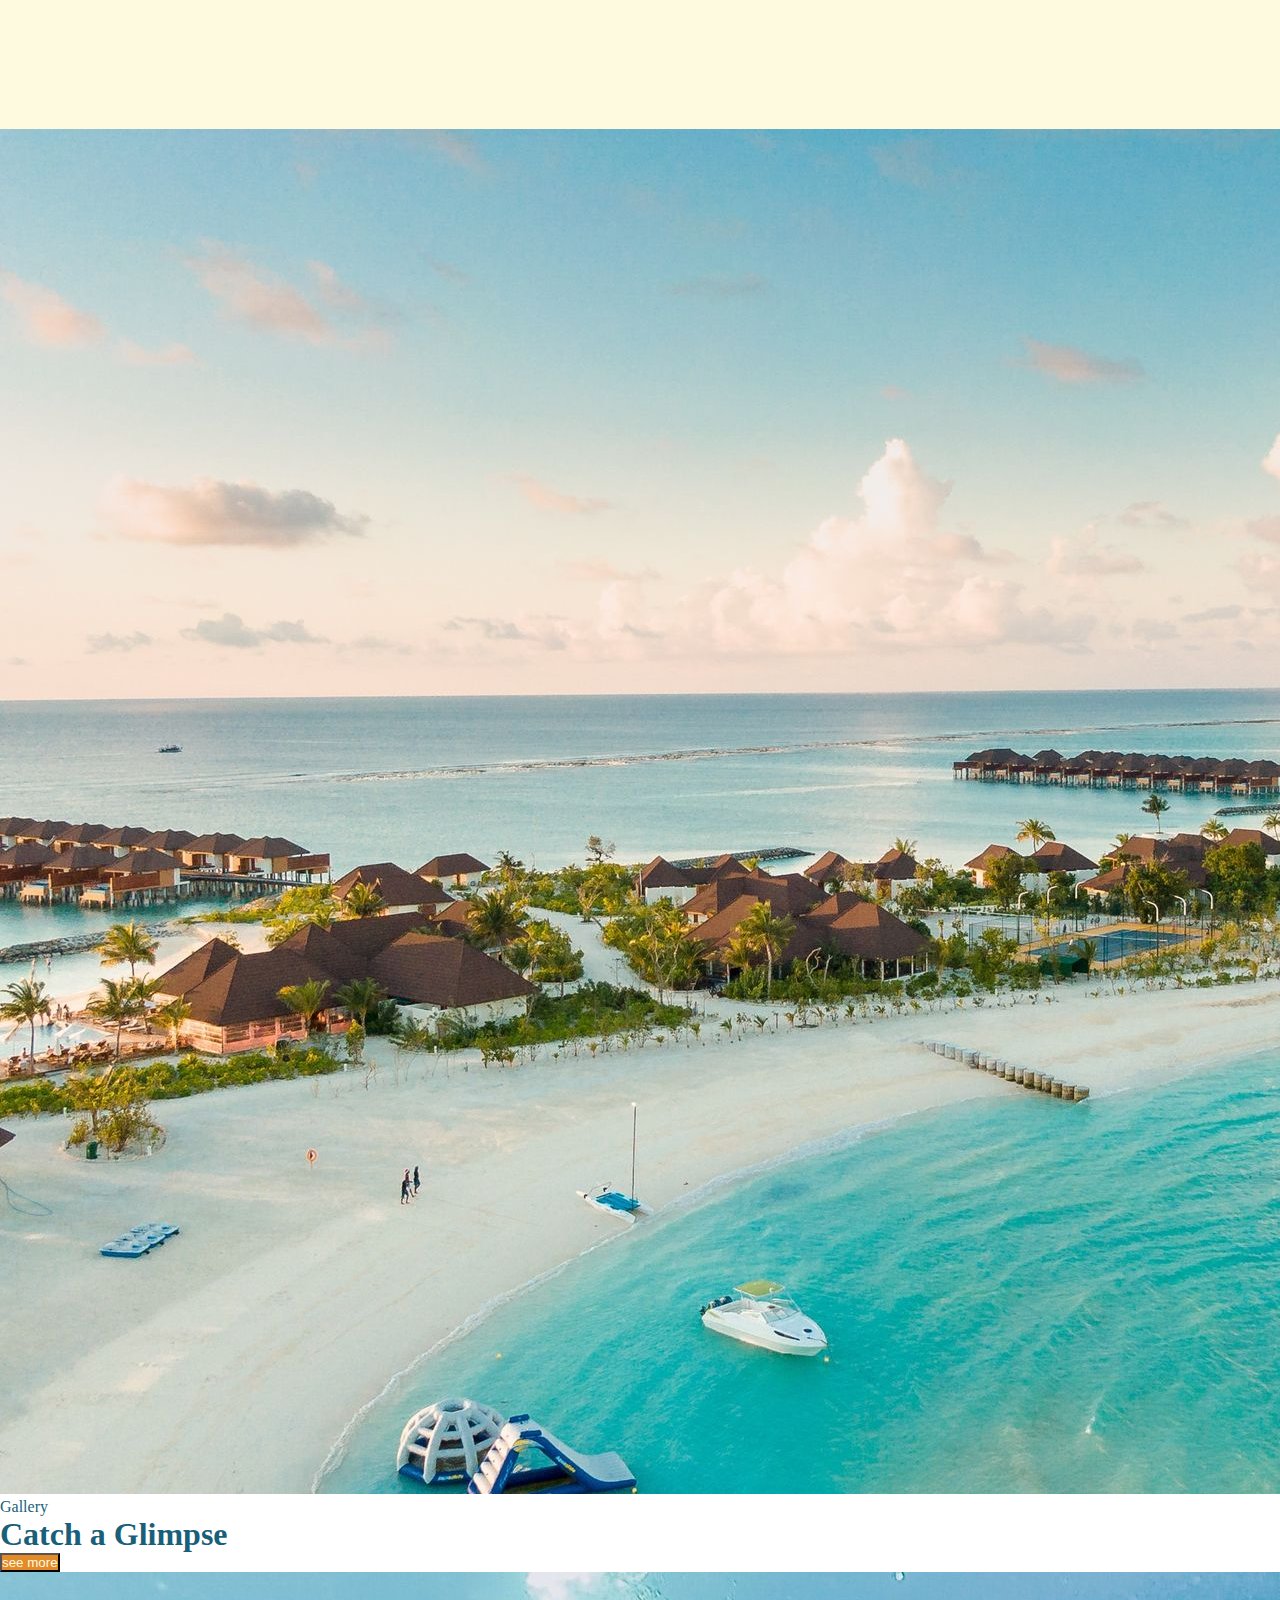
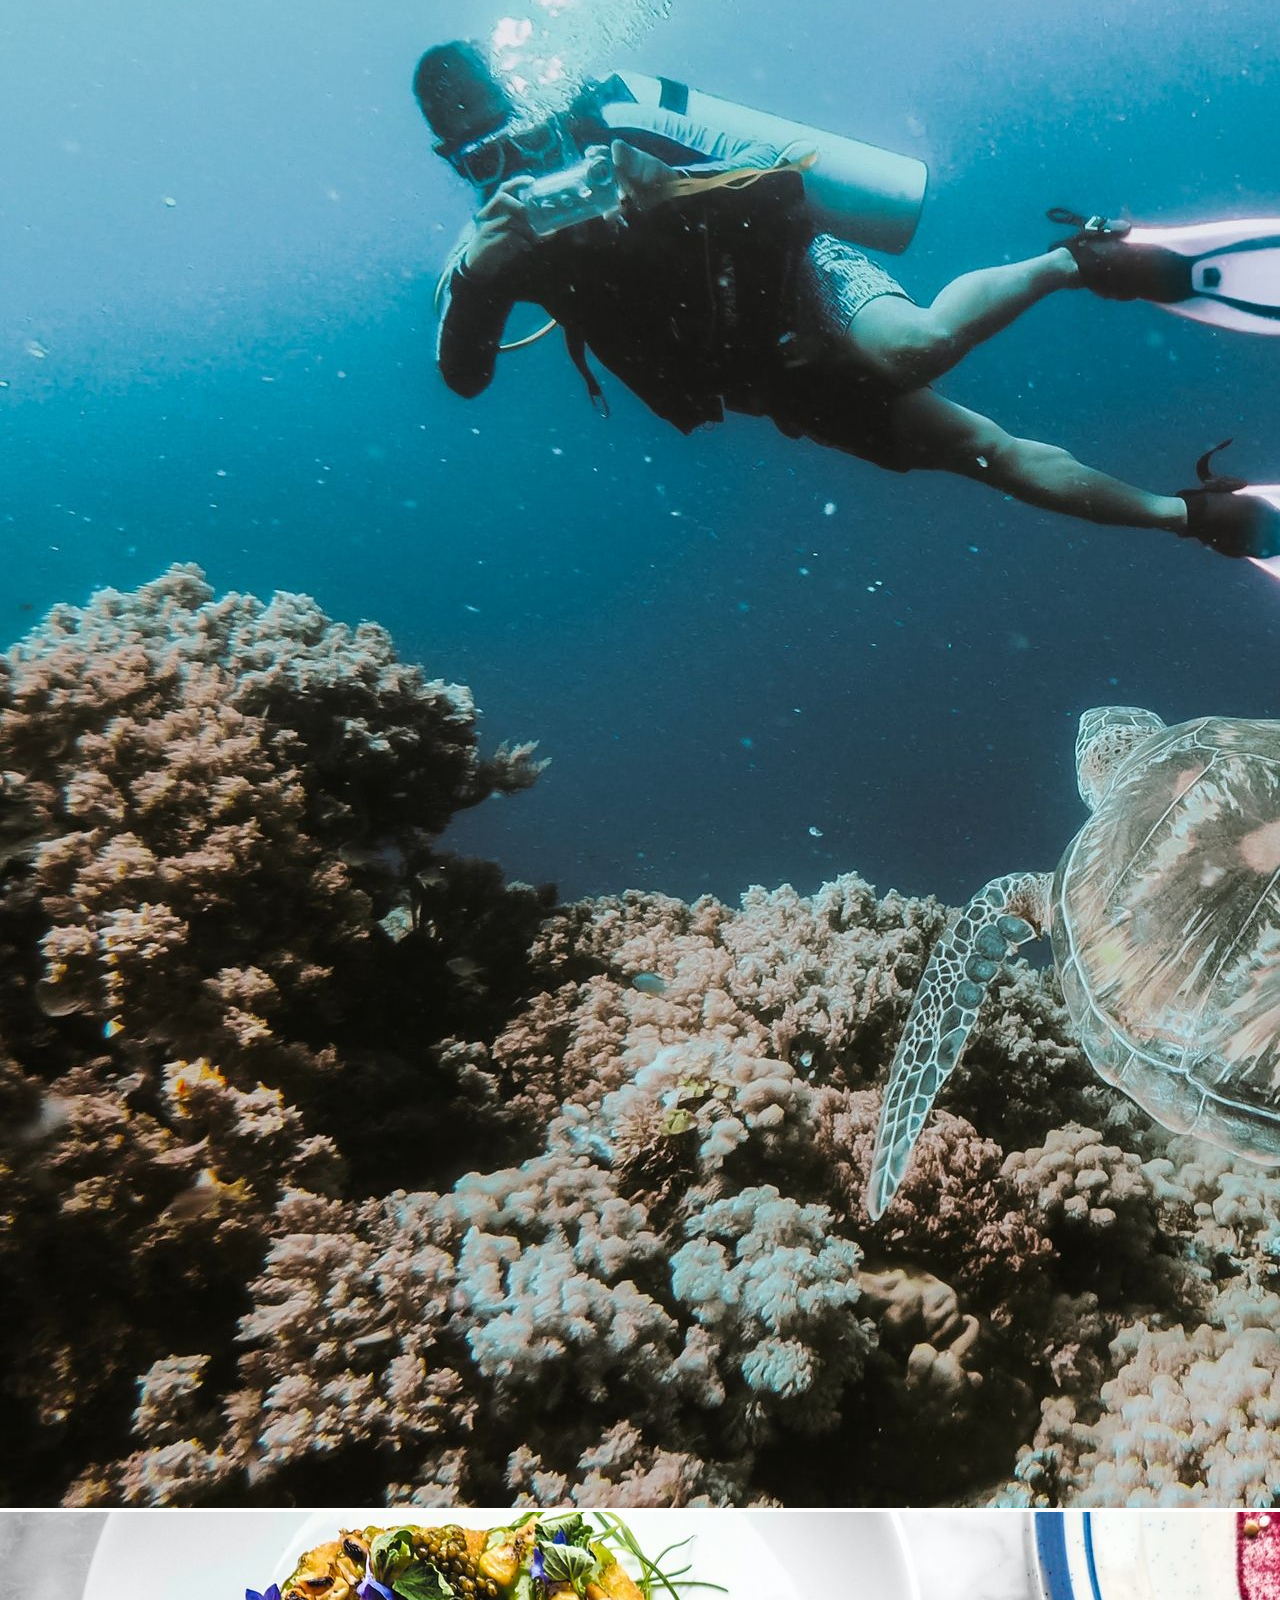
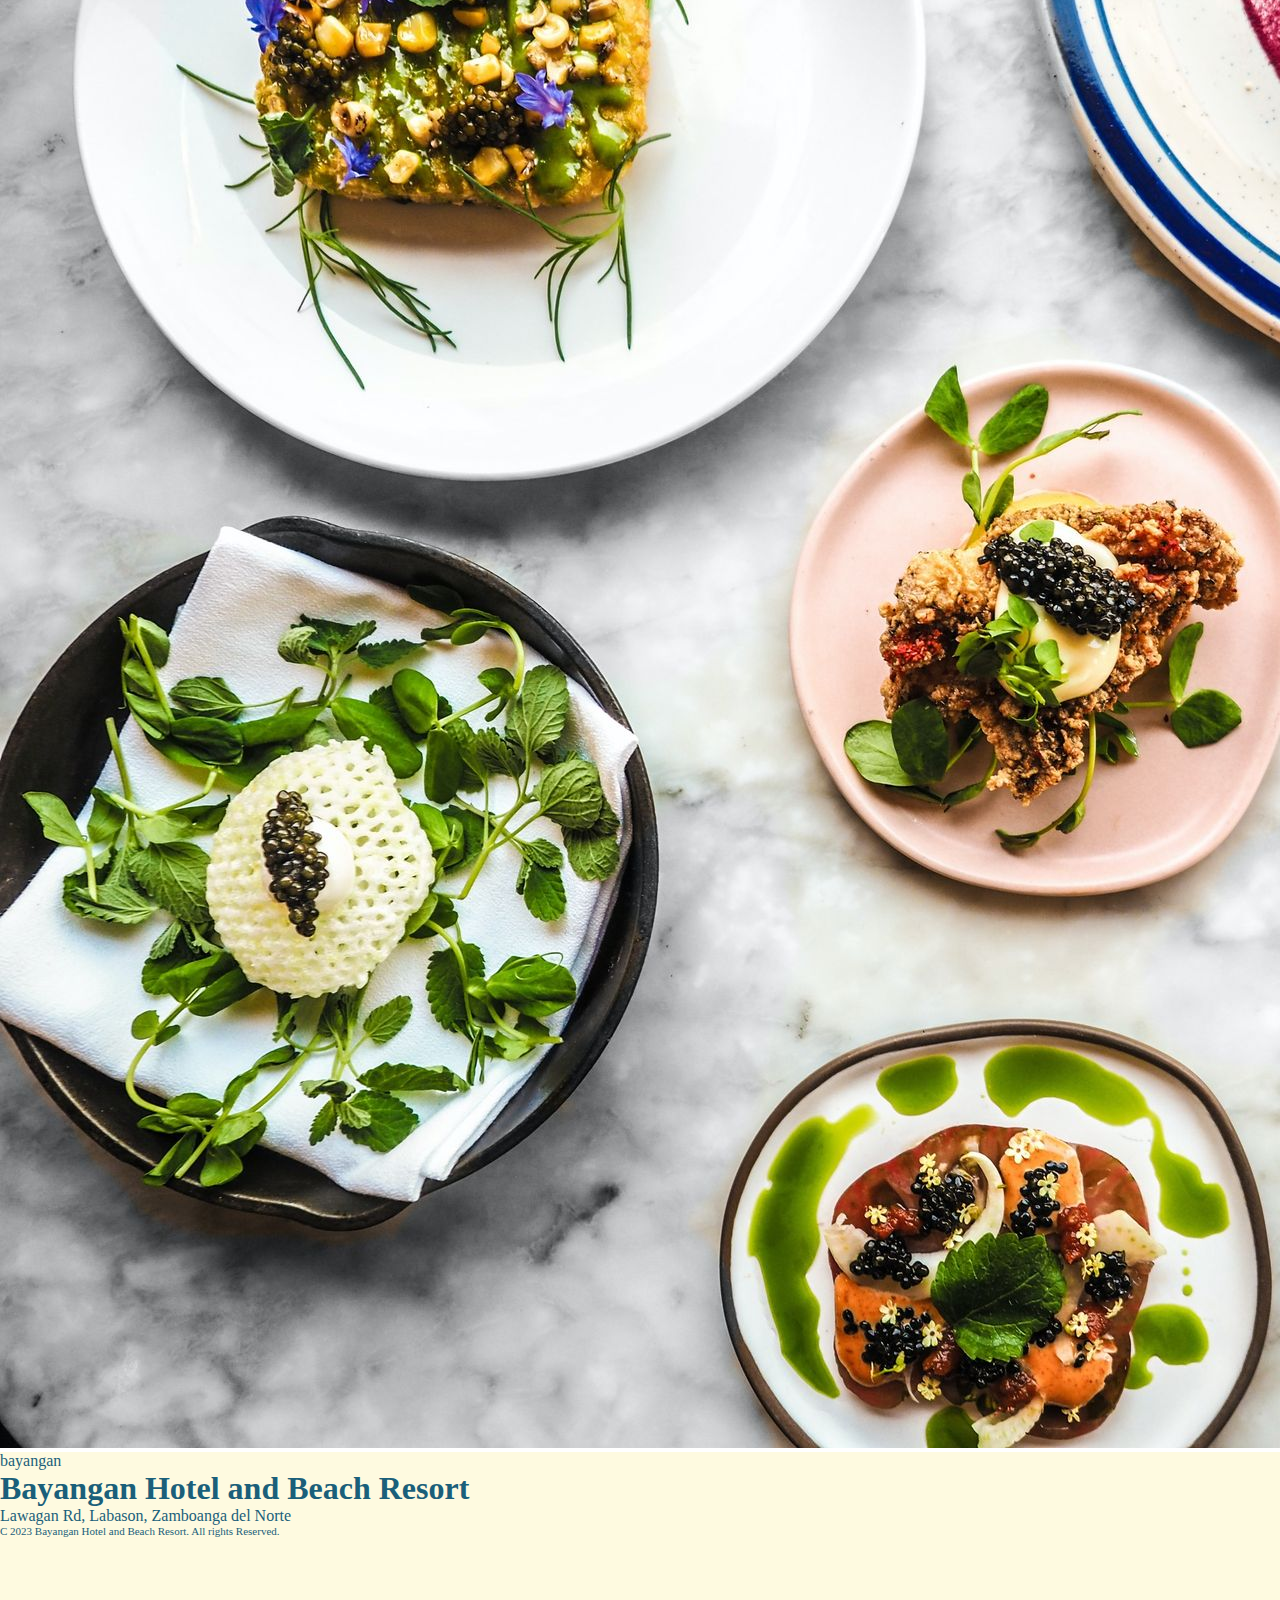
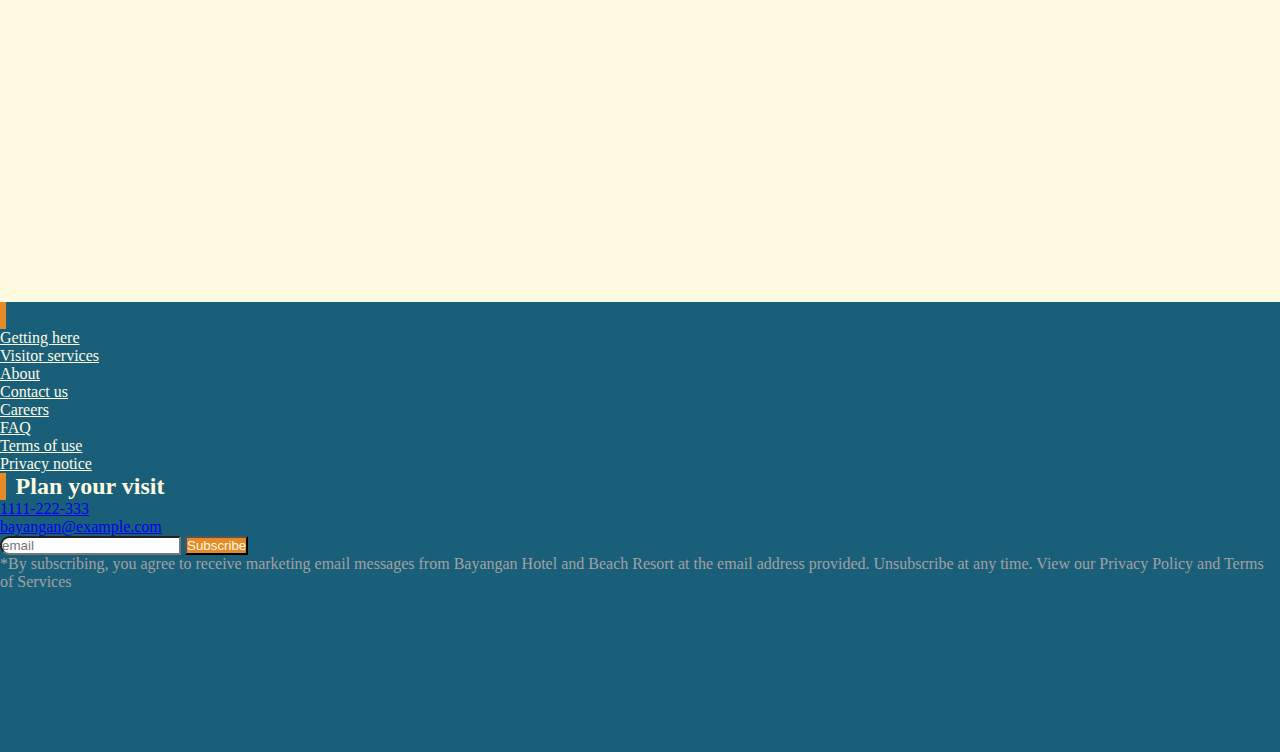
==== commit 88ea97ca: "update login buttons" ====
--- a/index.html
+++ b/index.html
@@ -25,13 +25,17 @@
                     <!-- menu laptop -->
 
                 <div class="collapse navbar-collapse" id="navbarToggleExternalContent">
-                    <ul class="navbar-nav ms-auto list-unstyled gap-2 d-flex justify-content-center align-items-center">
+                    <ul class="navbar-nav ms-auto list-unstyled w-100 gap-2 d-flex justify-content-end align-items-center">
                         <li class="nav-item"><a href="index.html" class="nav-link text-decoration-none text-secondary fw-semibold">Home</a></li>
                         <li class="nav-item"><a href="./client/yourStay.html" class="nav-link text-decoration-none text-secondary fw-semibold">Your Stay</a></li>
                         <li class="nav-item"><a href="./client/hotelAmeneties.html" class="nav-link text-decoration-none text-secondary fw-semibold">Hotel Ameneties</a></li>
                         <li class="nav-item"><a href="./client/zambaongaTravel.html" class="nav-link text-decoration-none text-secondary fw-semibold">Visit us</a></li>
-                        <li class="nav-item"><a href="#" class=" nav-link text-decoration-none btn btn-primary btn__book text-white">Book now</a></li>
+                        <div class="login_buttons d-flex flex-column flex-lg-row gap-1 justify-content-end">
+                            <button class="btn btn__book text-white">Login</button>
+                            <button class="btn btn__book_signup">Sign up</button>
+                       </div>
                     </ul>
+                       
                 </div>
             </div>
         </nav>
@@ -100,7 +104,7 @@
                         </div>
                     </div>
                     <div class="col right-content">
-                        <img src="../assets/diving.jpg" alt="" class="w-100">
+                        <img src="./assets/diving.jpg" alt="" class="w-100">
                     </div>
                 </div>
             </div>
@@ -110,7 +114,7 @@
             <div class="container">
                 <div class="d-flex flex-column gap-3 flex-md-row featured-content p-0">
                     <div class="col d-flex justify-content-center align-items-center left-content position-relative overflow-hidden d-flex">
-                        <img src="../assets/capcake.jpg" alt="" class="w-full h-full object-cover">
+                        <img src="./assets/capcake.jpg" alt="" class="w-full h-full object-cover">
                     </div>
                     <div class="col right-content d-flex flex-column text-white gap-4">
                         <div class="featured__title">
@@ -224,7 +228,7 @@
             <div>
                 <div class="row d-flex flex-wrap gallery__content">
                     <div class="col-6 col-md overflow-hidden p-0 ">
-                        <img src="../assets/hero_sec.jpg" alt="" class="w-100 h-100">
+                        <img src="./assets/hero_sec.jpg" alt="" class="w-100 h-100">
                     </div>
                     <div class="col-6 col-md overflow-hidden d-flex justify-content-center align-items-center p-0 2nd_col">
                         <div class="d-flex flex-column justify-content-center align-items-center">
@@ -234,10 +238,10 @@
                         </div>
                     </div>
                     <div class="col-6 col-md overflow-hidden p-0 ">
-                        <img src="../assets/diving.jpg" alt="" class="w-100 h-100">
+                        <img src="./assets/diving.jpg" alt="" class="w-100 h-100">
                     </div>
                     <div class="col-6 col-md overflow-hidden p-0 ">
-                        <img src="../assets/dishImg.jpg" alt="" class="w-100 h-100">
+                        <img src="./assets/dishImg.jpg" alt="" class="w-100 h-100">
                     </div>
                 </div>
             </div>
--- a/client/index.css
+++ b/client/index.css
@@ -17,6 +17,10 @@
 .btn__book{
     background: var(--blue-bg);
 }
+.btn__book_signup{
+    border: 1px solid var(--blue-bg);
+    color: var(--blue-bg);
+}
 
 /*-------------------- hero styling-------------------*/
 
@@ -221,4 +225,10 @@
 }
 .subscribing-info{
     color: #a3a1a1;
+}
+
+@media (max-width:600px){
+    .login_buttons{
+        width: 100%;
+    }
 }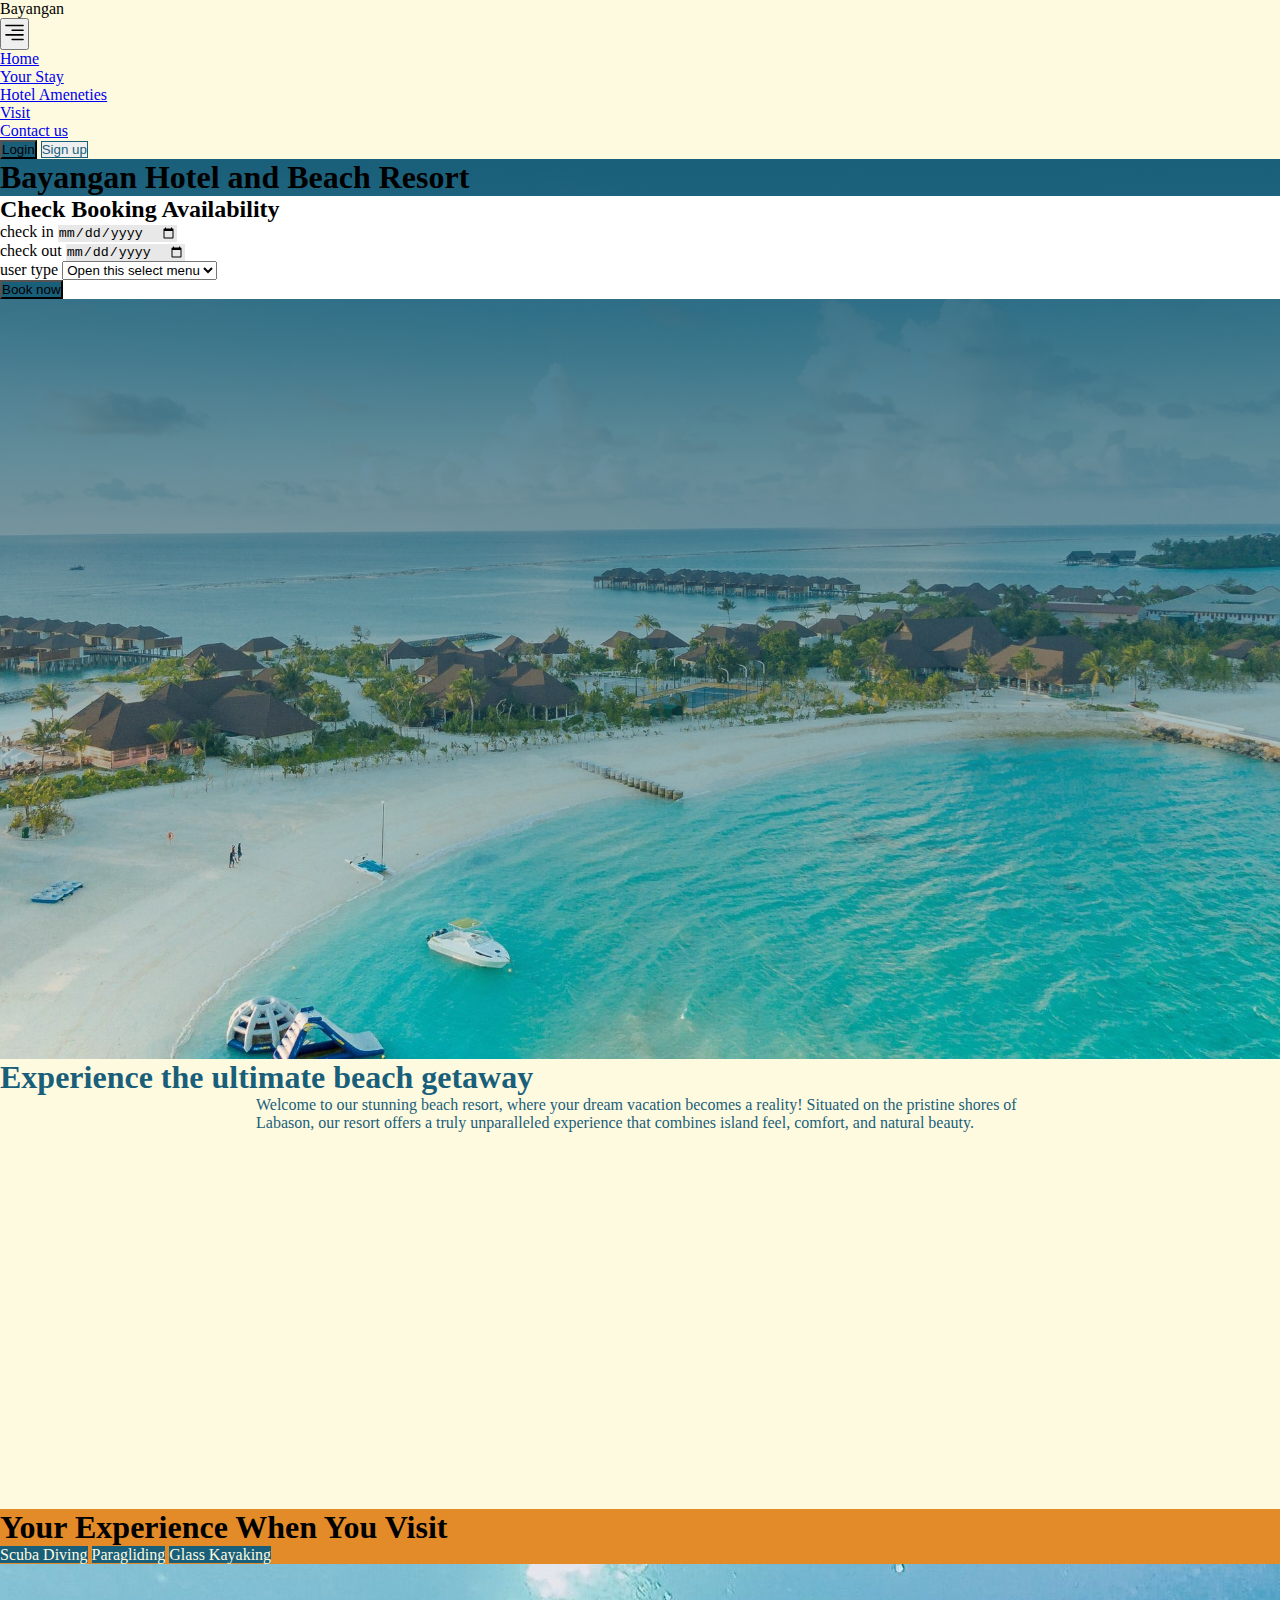
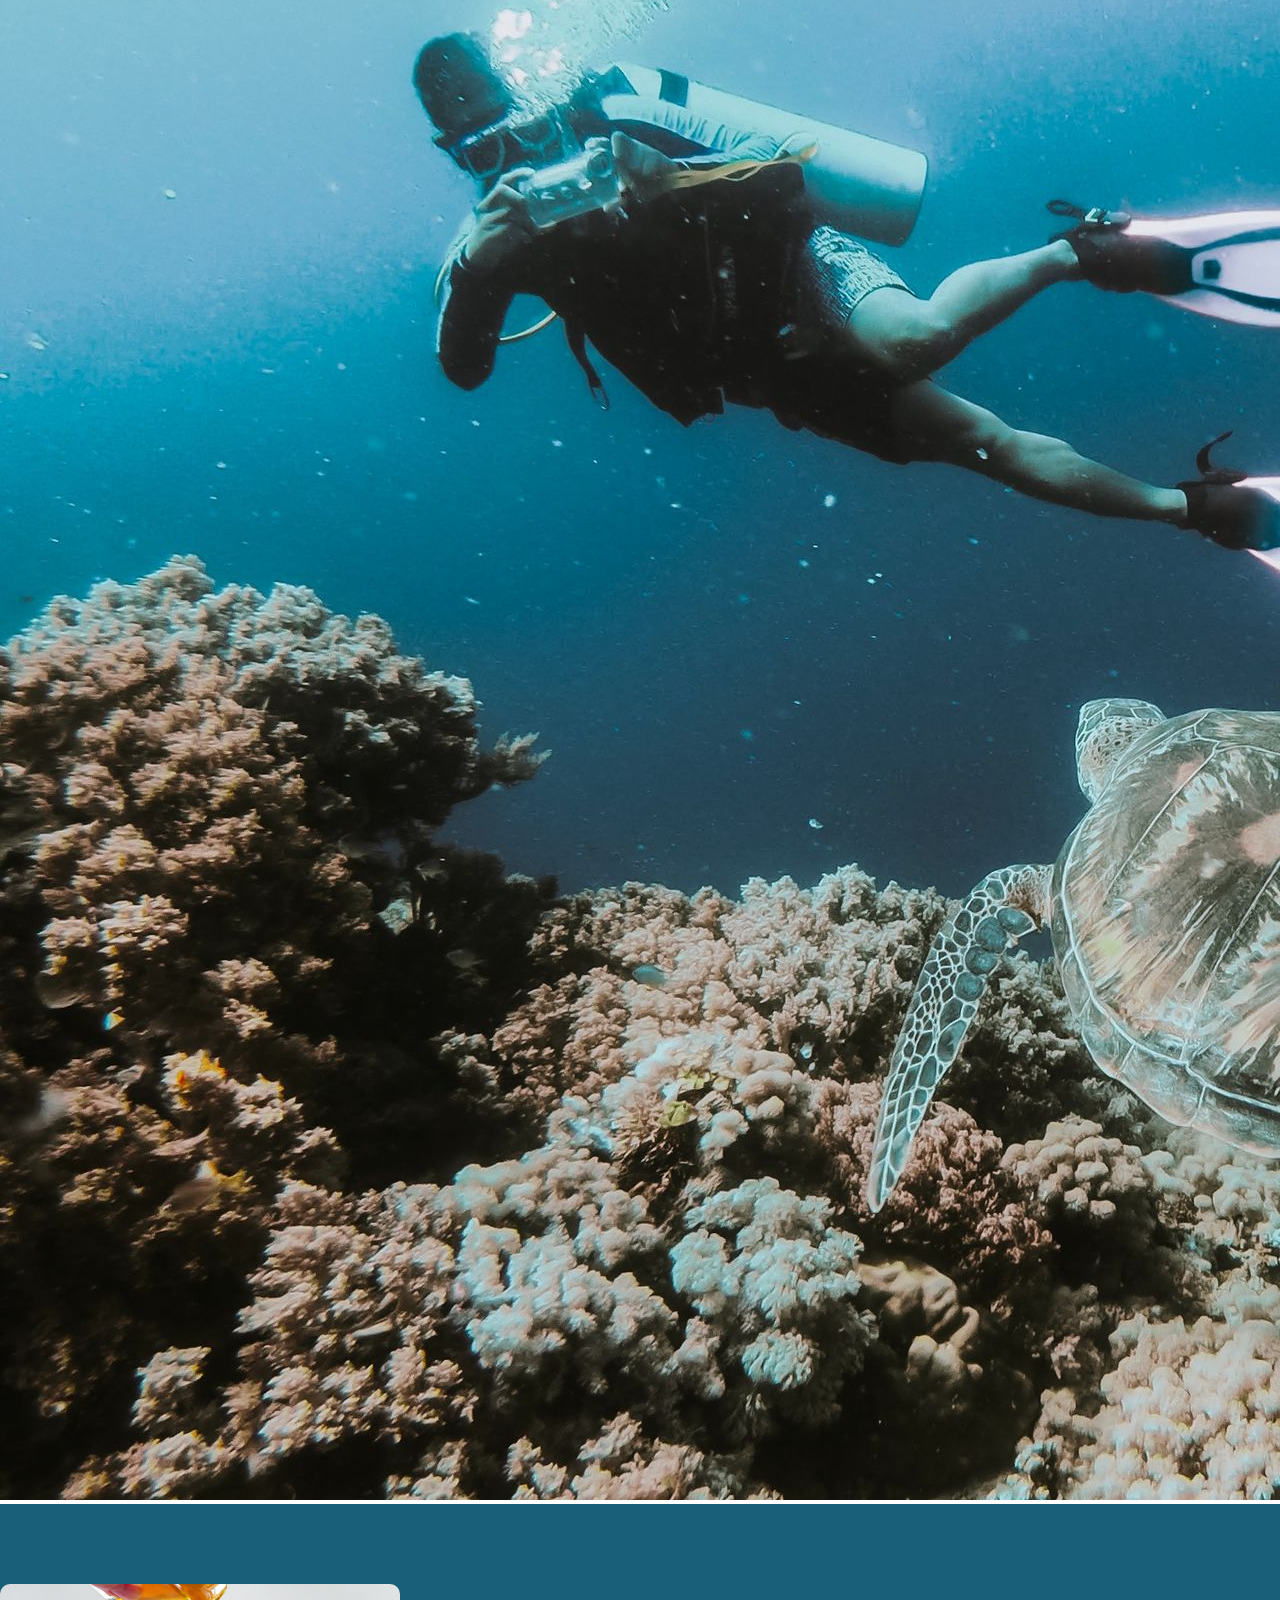
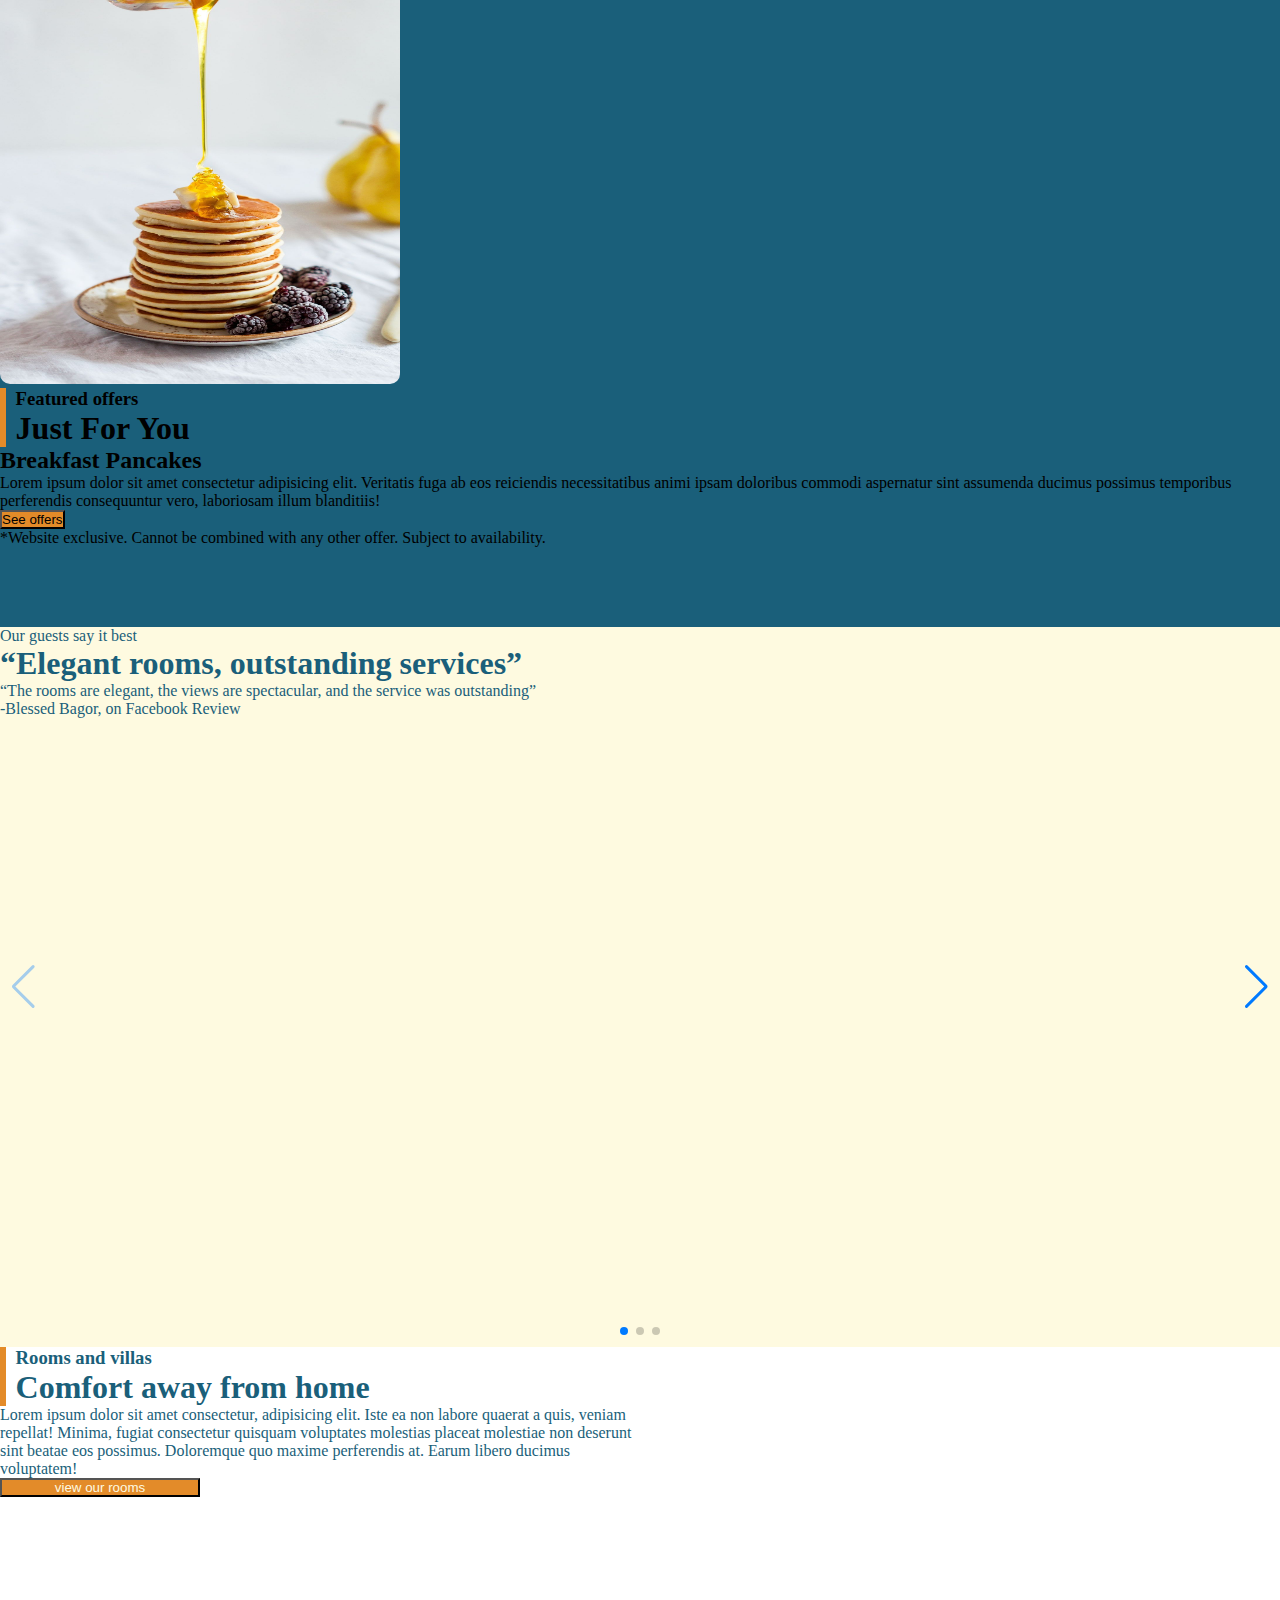
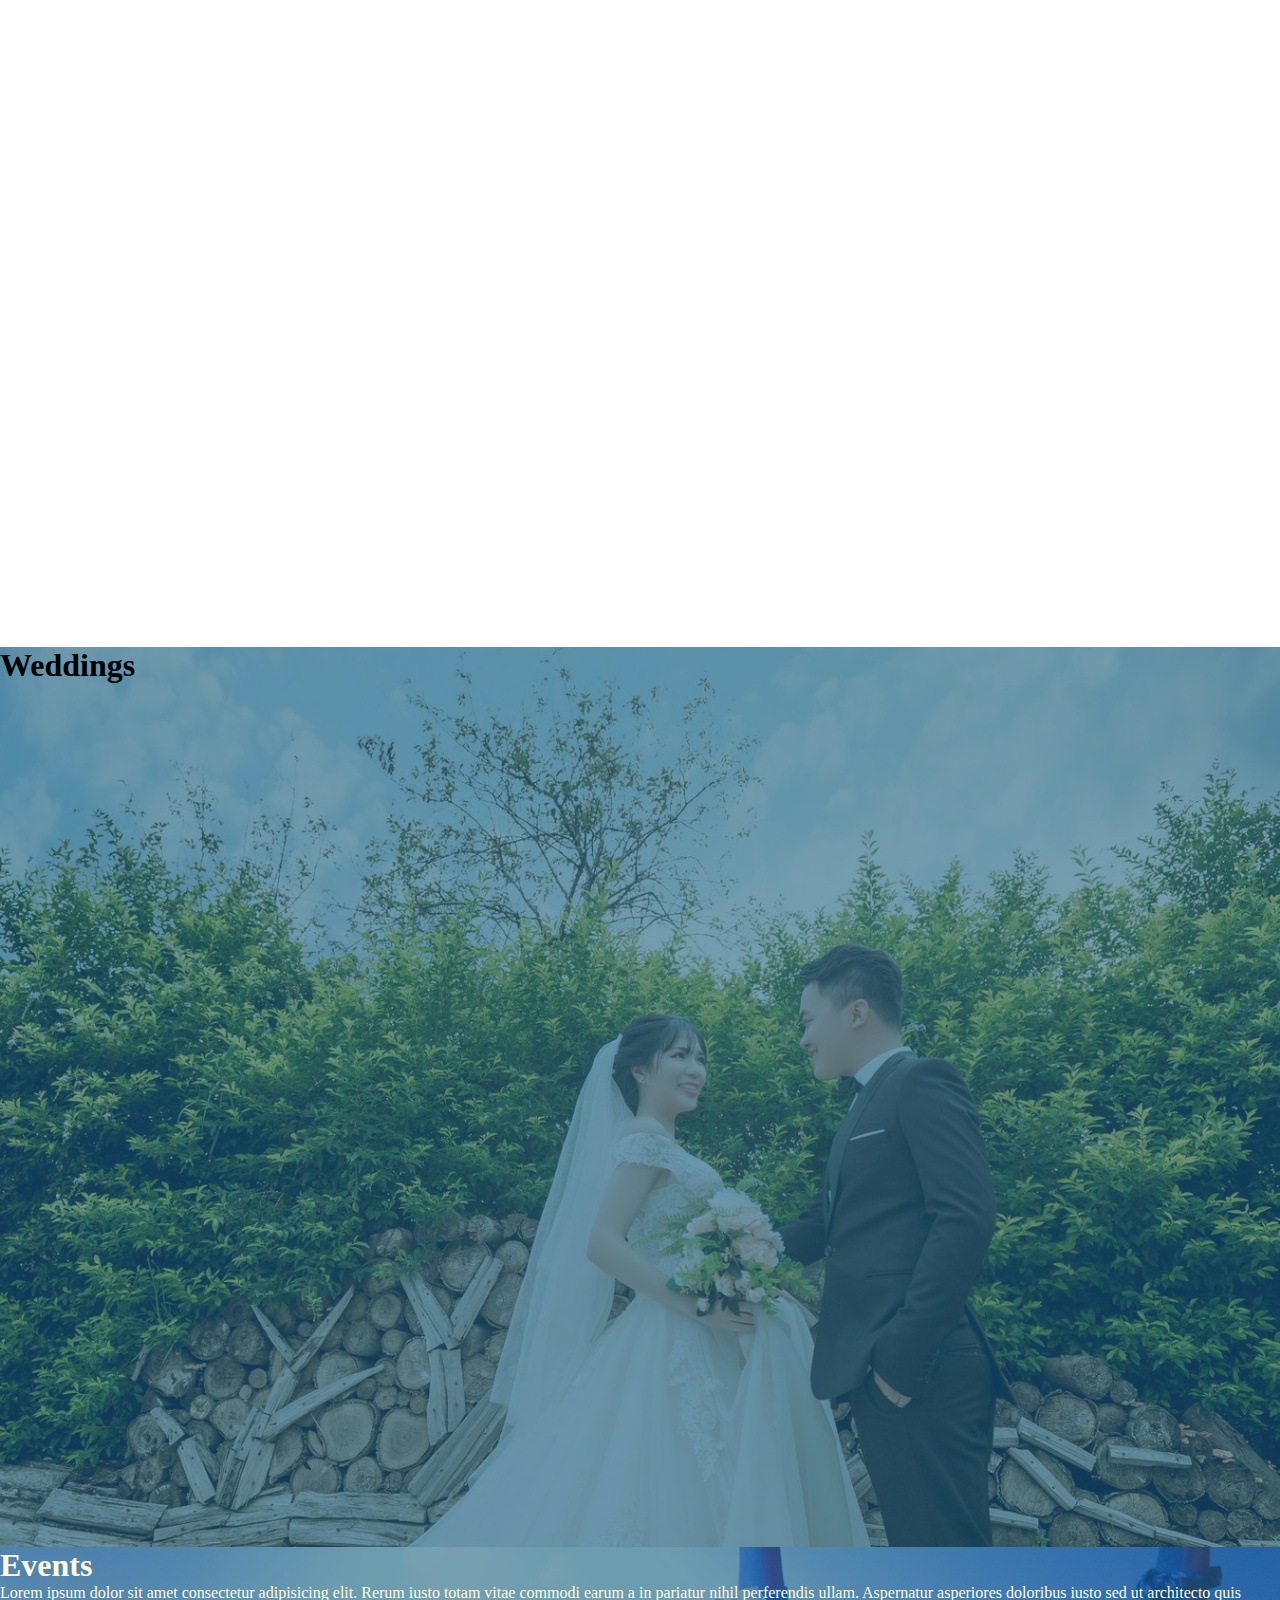
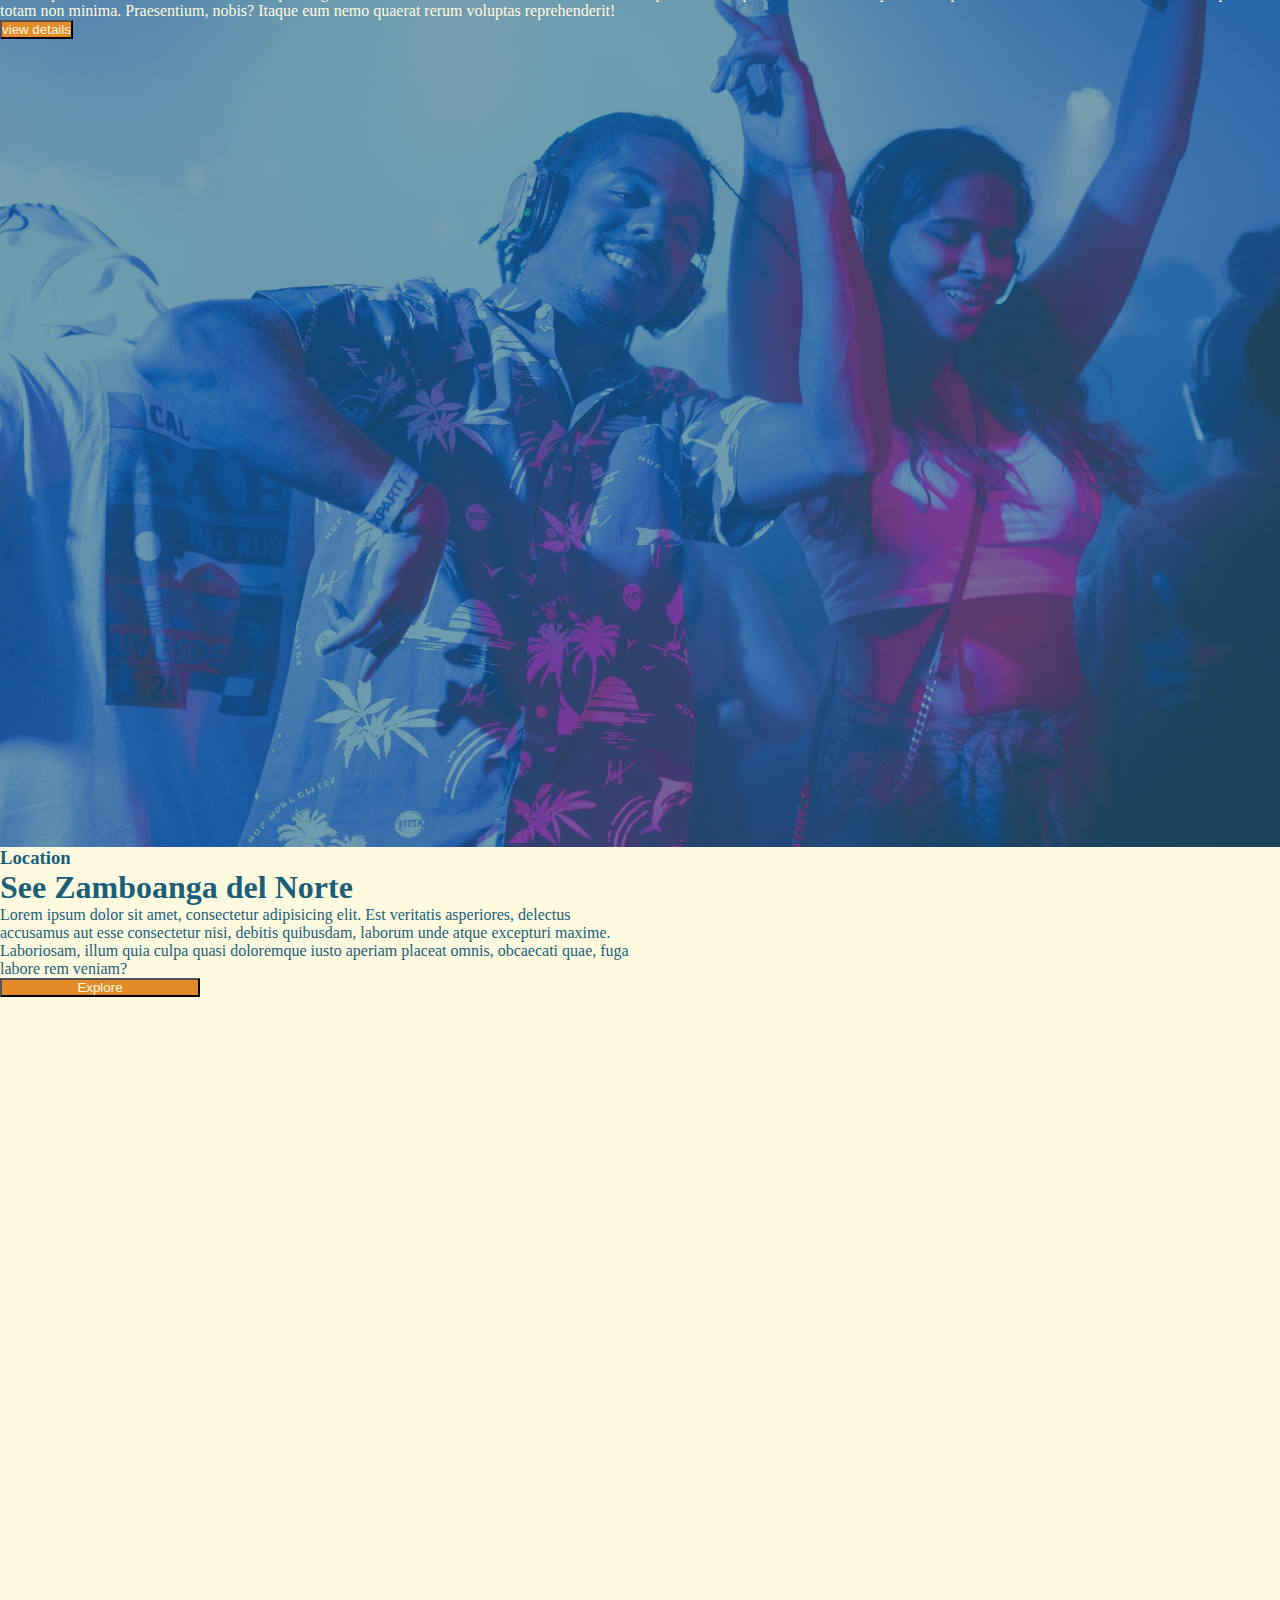
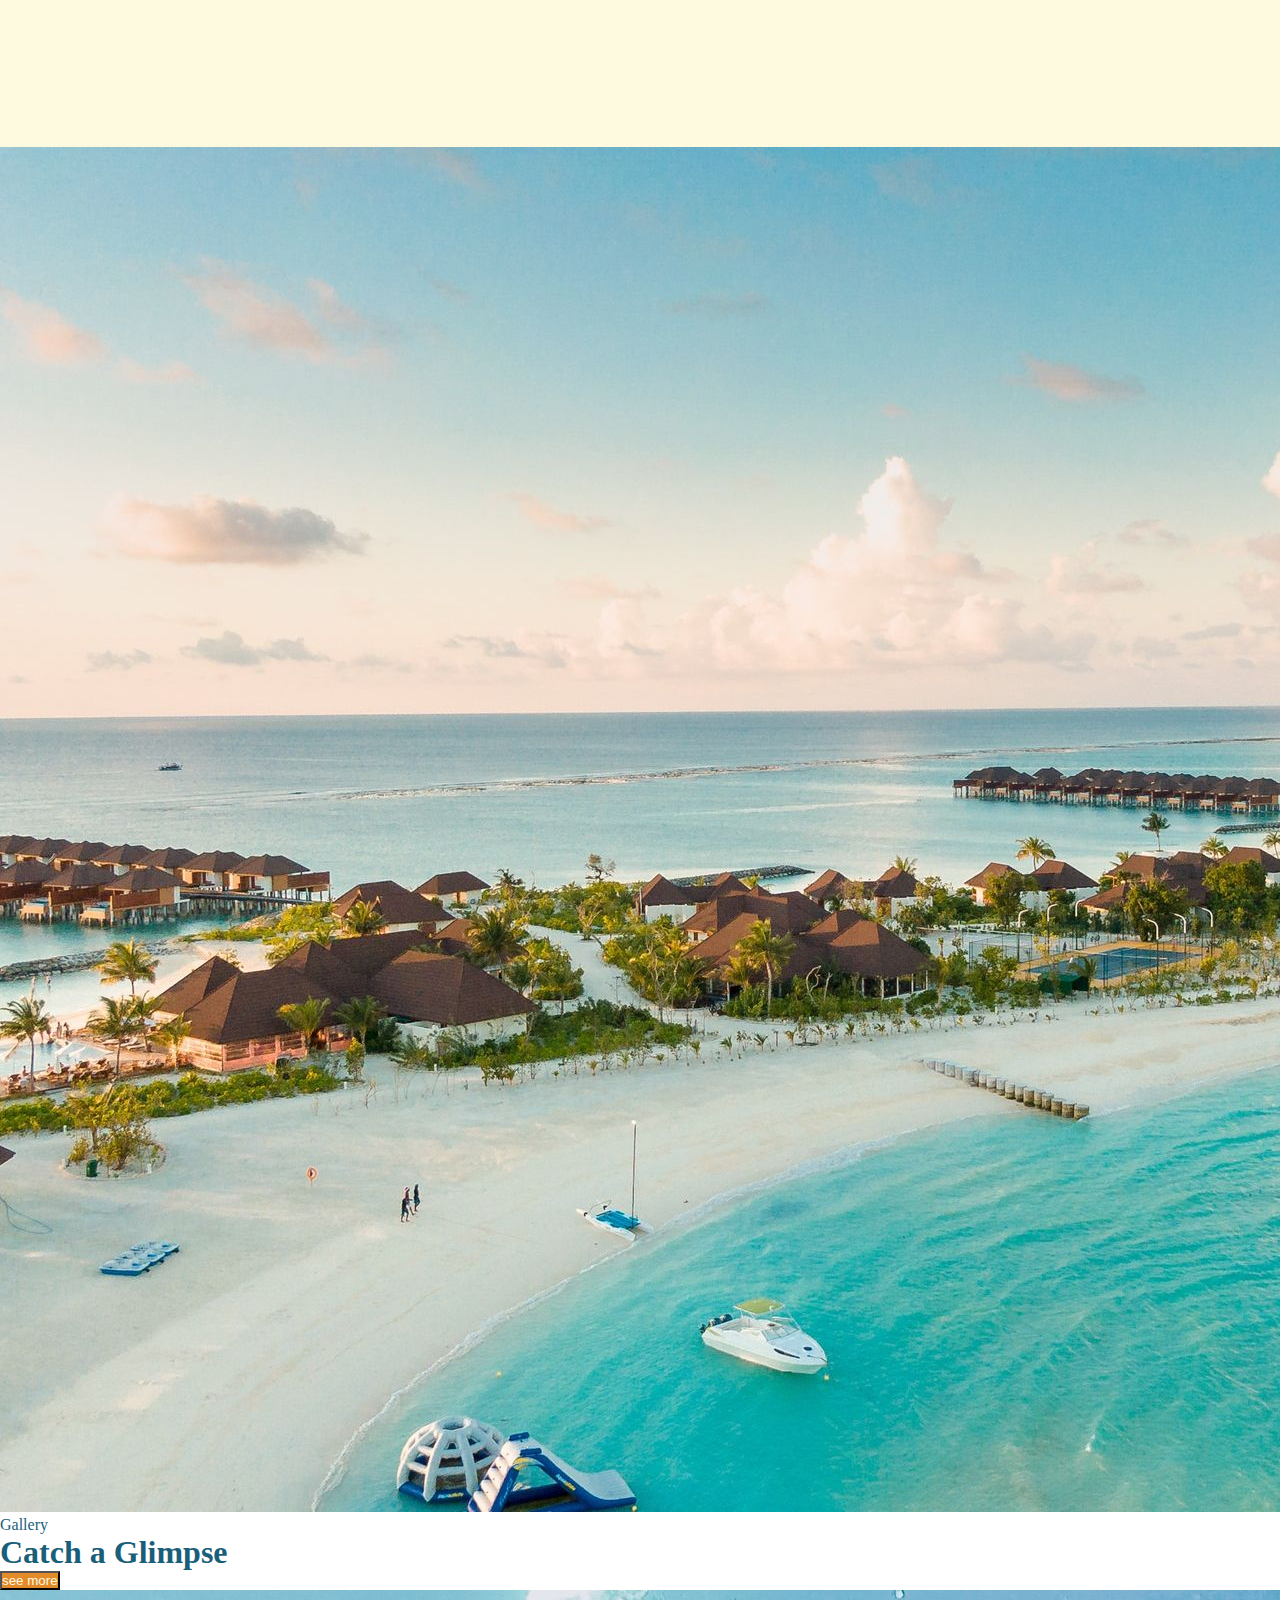
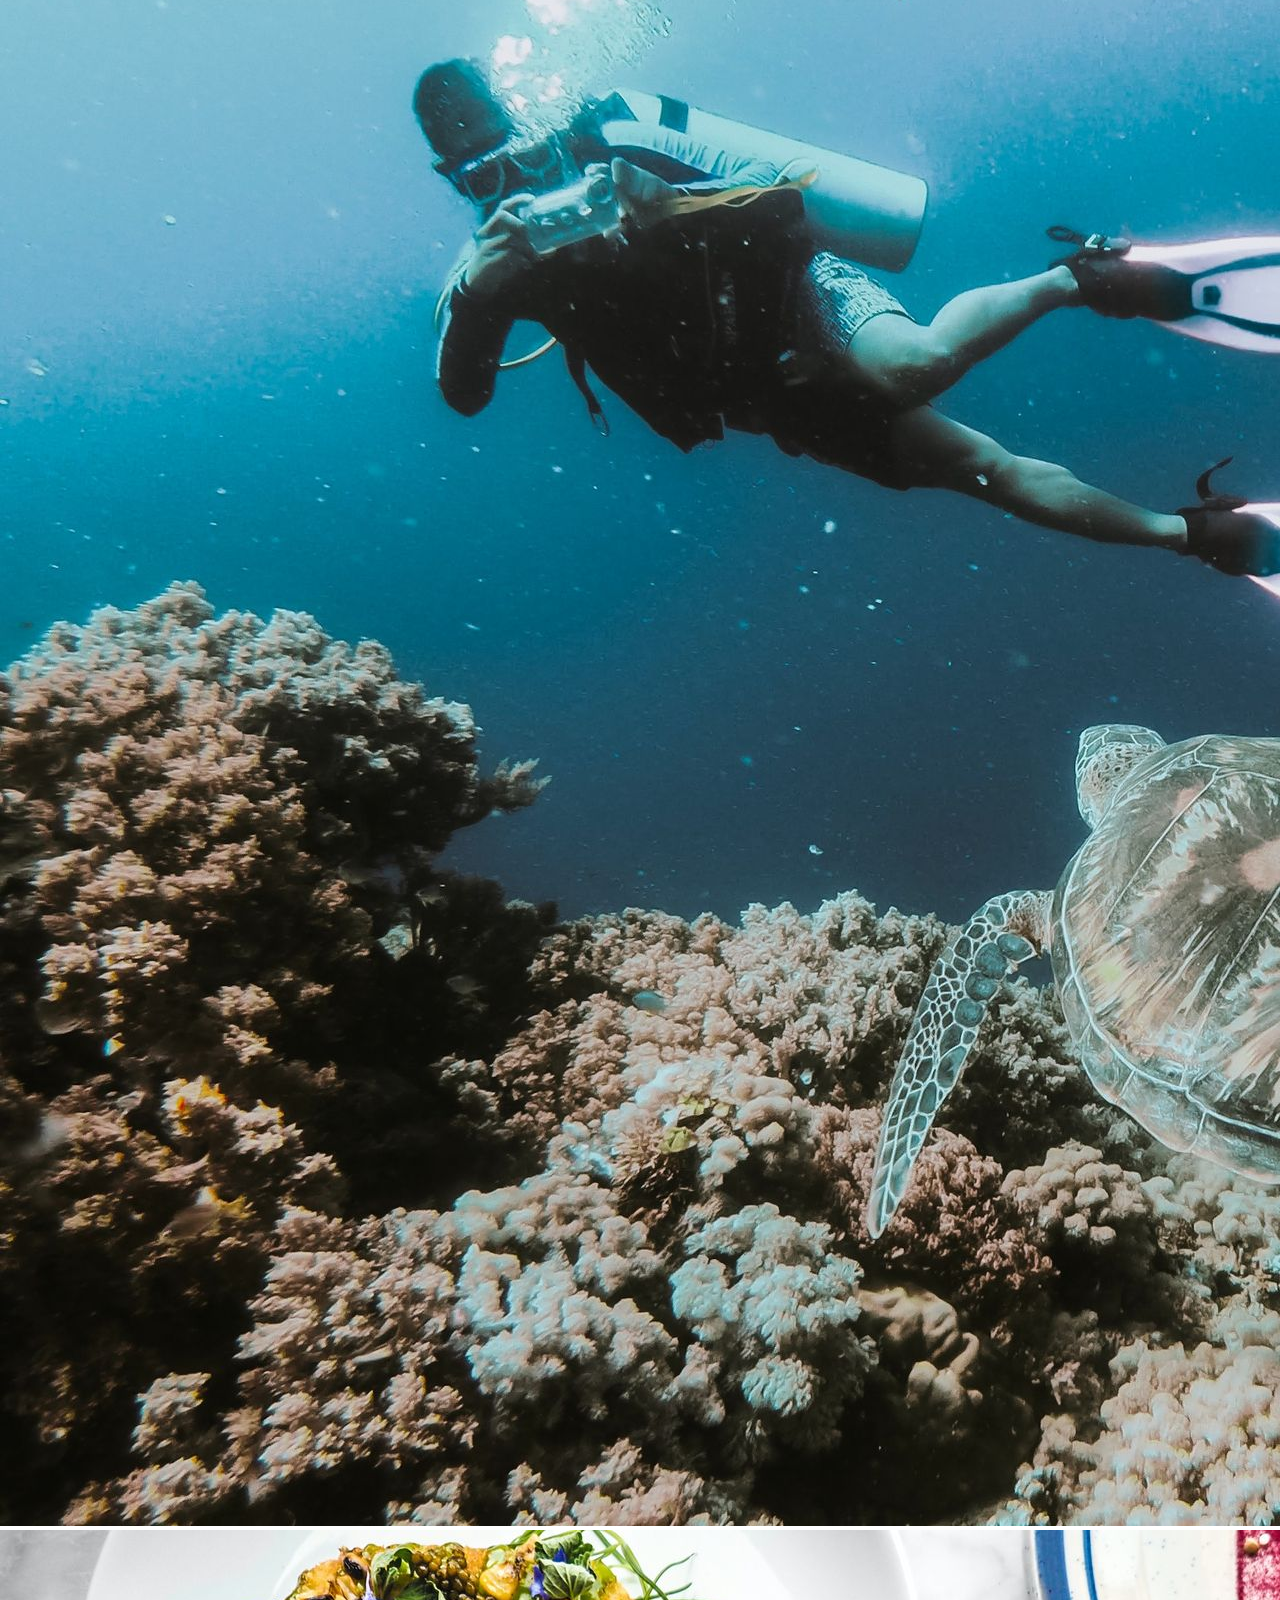
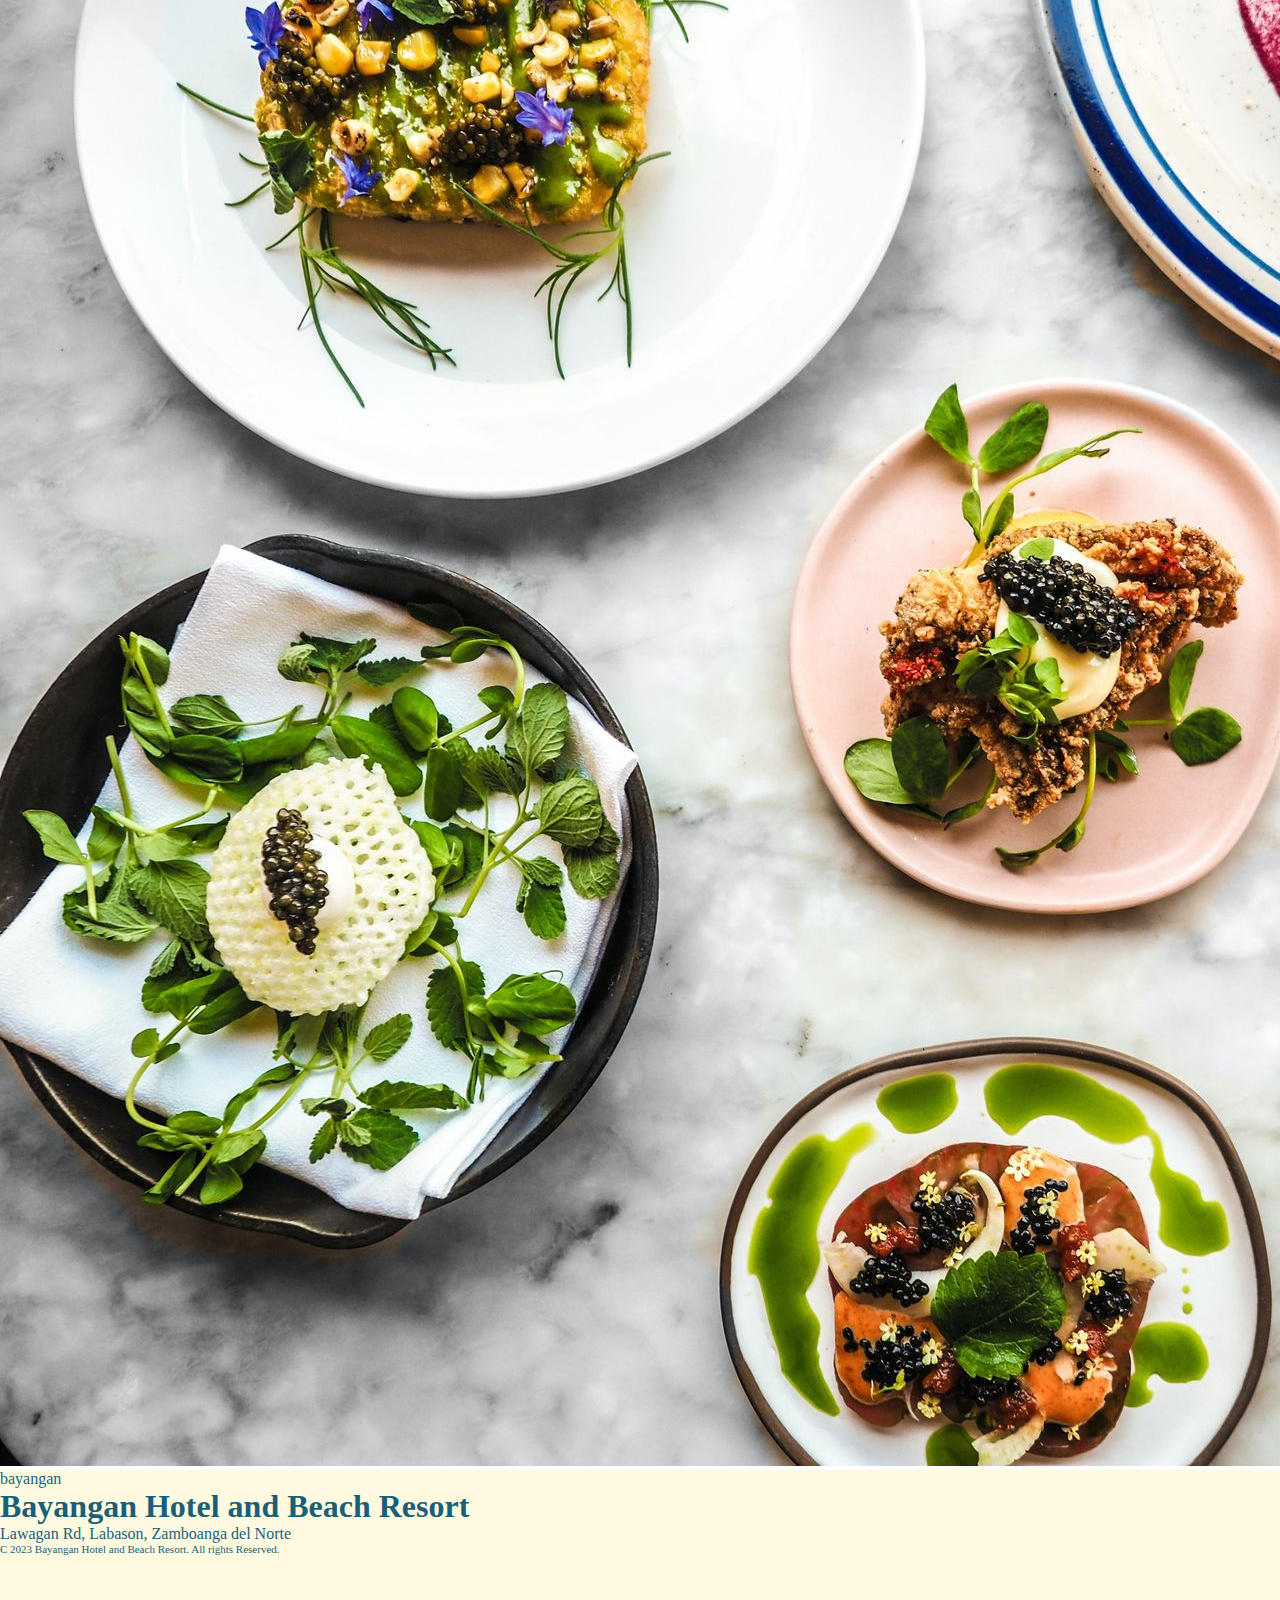
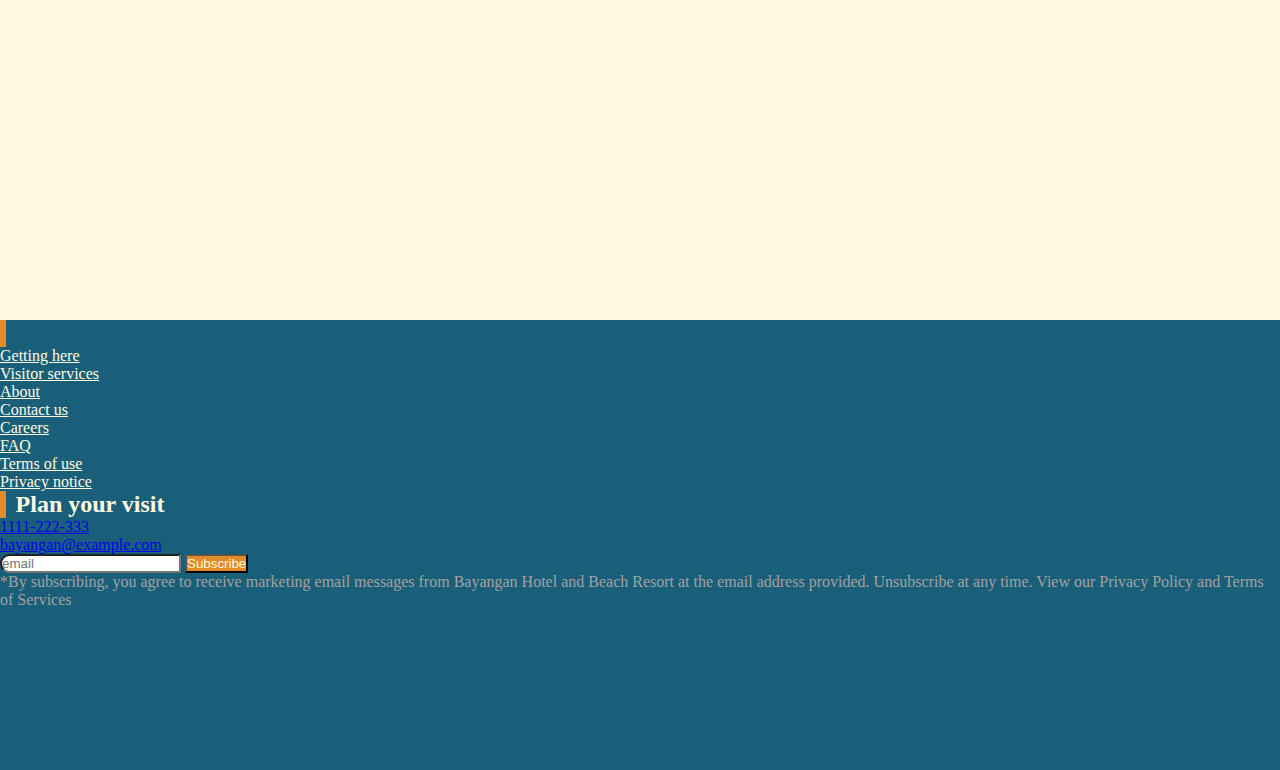
==== commit 4664f19a: "update footer" ====
--- a/index.html
+++ b/index.html
@@ -29,7 +29,8 @@
                         <li class="nav-item"><a href="index.html" class="nav-link text-decoration-none text-secondary fw-semibold">Home</a></li>
                         <li class="nav-item"><a href="./client/yourStay.html" class="nav-link text-decoration-none text-secondary fw-semibold">Your Stay</a></li>
                         <li class="nav-item"><a href="./client/hotelAmeneties.html" class="nav-link text-decoration-none text-secondary fw-semibold">Hotel Ameneties</a></li>
-                        <li class="nav-item"><a href="./client/zambaongaTravel.html" class="nav-link text-decoration-none text-secondary fw-semibold">Visit us</a></li>
+                        <li class="nav-item"><a href="./client/zambaongaTravel.html" class="nav-link text-decoration-none text-secondary fw-semibold">Visit</a></li>
+                        <li class="nav-item"><a href="./client/contact.html" class="nav-link text-decoration-none text-secondary fw-semibold">Contact us</a></li>
                         <div class="login_buttons d-flex flex-column flex-lg-row gap-1 justify-content-end">
                             <button class="btn btn__book text-white">Login</button>
                             <button class="btn btn__book_signup">Sign up</button>
@@ -83,7 +84,7 @@
         <section class="experience">
             <div class="container">
                 <div class="experience-content d-flex flex-column justify-content-center align-items-center gap-4">
-                    <h1 class="title">Experience the ultimate beach getaway</h1>
+                    <h1 class="title text-center">Experience the ultimate beach getaway</h1>
                     <p class="text-center">Welcome to our stunning beach resort, where your dream vacation becomes 
                         a reality! Situated on the pristine shores of Labason, our resort offers 
                         a truly unparalleled experience that combines island feel, comfort, and natural 
@@ -94,7 +95,7 @@
 
         <section class="visit position-relative">
             <div class="">
-                <div class="visit-content d-flex flex-row">
+                <div class="visit-content d-flex flex-column flex-lg-row">
                     <div class="col left-content d-flex flex-column justify-content-center align-items-center gap-5">
                         <h1 class="title text-center text-white w-50">Your Experience When You Visit</h1>
                         <div class="d-flex flex-column gap-2 w-100 justify-items-center align-items-end">
@@ -173,13 +174,13 @@
                         <h3>Rooms and villas</h3>
                         <h1>Comfort away from home</h1>
                     </div>
-                    <div class="w-50">
-                        <p>Lorem ipsum dolor sit amet consectetur, adipisicing elit. Iste ea non labore
+                    <div class="">
+                        <p class="text-center text-lg-start">Lorem ipsum dolor sit amet consectetur, adipisicing elit. Iste ea non labore
                              quaerat a quis, veniam repellat! Minima, fugiat consectetur quisquam voluptates
                               molestias placeat molestiae non deserunt sint beatae eos possimus. Doloremque
                                quo maxime perferendis at. Earum libero ducimus voluptatem!</p>
                     </div>
-                    <button class="btn btn_view w-25">view our rooms</button>
+                    <button class="btn btn_view">view our rooms</button>
                 </div>
             </div>
         </section>
@@ -208,18 +209,18 @@
 
         <section class="location">
             <div class="container">
-                <div class="w-50 location_content d-flex flex-column justify-content-center gap-4">
+                <div class="location_content d-flex flex-column justify-content-center gap-4">
                     <div class="title">
-                        <h3>Location</h3>
-                        <h1>See Zamboanga del Norte</h1>
+                        <h3 class="text-center text-lg-start">Location</h3>
+                        <h1 class="text-center text-lg-start">See Zamboanga del Norte</h1>
                     </div>
                     <div>
-                        <p>Lorem ipsum dolor sit amet, consectetur adipisicing elit. Est veritatis
+                        <p class="text-center text-lg-start">Lorem ipsum dolor sit amet, consectetur adipisicing elit. Est veritatis
                              asperiores, delectus accusamus aut esse consectetur nisi, debitis quibusdam,
                               laborum unde atque excepturi maxime. Laboriosam, illum quia culpa quasi 
                               doloremque iusto aperiam placeat omnis, obcaecati quae, fuga labore rem veniam?</p>
                     </div>
-                    <button class="btn btn__explore w-50">Explore</button>
+                    <button class="btn btn__explore">Explore</button>
                 </div>
             </div>
         </section>
@@ -267,8 +268,8 @@
                         </div>
                     </div>
                     <div class="col-12 col-lg-8 p-0">
-                        <div class="row d-flex flex-column flex-md-row container h-100 right_content py-5">
-                            <div class="col d-flex justify-content-center align-items-center h-100">
+                        <div class="row d-flex flex-column flex-md-row container h-100 gap-4 gap-lg-0 right_content py-5">
+                            <div class="col d-flex justify-content-start px-5 h-100">
                                 <ul class="list-unstyled plan d-flex justify-content-center flex-column gap-2">
                                     <h2 class="plan_footer text-white">Plan your visit</h2>
                                     <li class="nav-item"><a href="#" class="nav-link">Getting here</a></li>
@@ -281,7 +282,7 @@
                                     <li class="nav-item"><a href="#" class="nav-link">Privacy notice</a></li>
                                 </ul>
                             </div>
-                            <div class="col hotelReserve d-flex flex-column gap-3">
+                            <div class="col hotelReserve d-flex flex-column gap-3 px-5">
                                 <div>
                                     <ul class="list-unstyled">
                                         <h2 class="hotel_footer">Plan your visit</h2>
--- a/client/index.css
+++ b/client/index.css
@@ -129,9 +129,6 @@
 
 /*----------------weddings styling---------------*/
 
-.weddings__content{
-
-}
 .weddings__content .left_content{
     background-image:url('../assets/wedding.jpg');
     background-position: center;
@@ -227,8 +224,26 @@
     color: #a3a1a1;
 }
 
-@media (max-width:600px){
-    .login_buttons{
-        width: 100%;
-    }
-}+
+
+
+
+@media (min-width: 991px){
+    /* location styling */
+    .btn__explore{
+        width: 200px;
+    }
+    .location_content p{
+        width: 50%;
+    }
+
+    /* room styling */
+    .rooms-content p{
+        width: 50%;
+    }
+    .btn_view{
+        width: 200px;
+    }
+    
+}
+
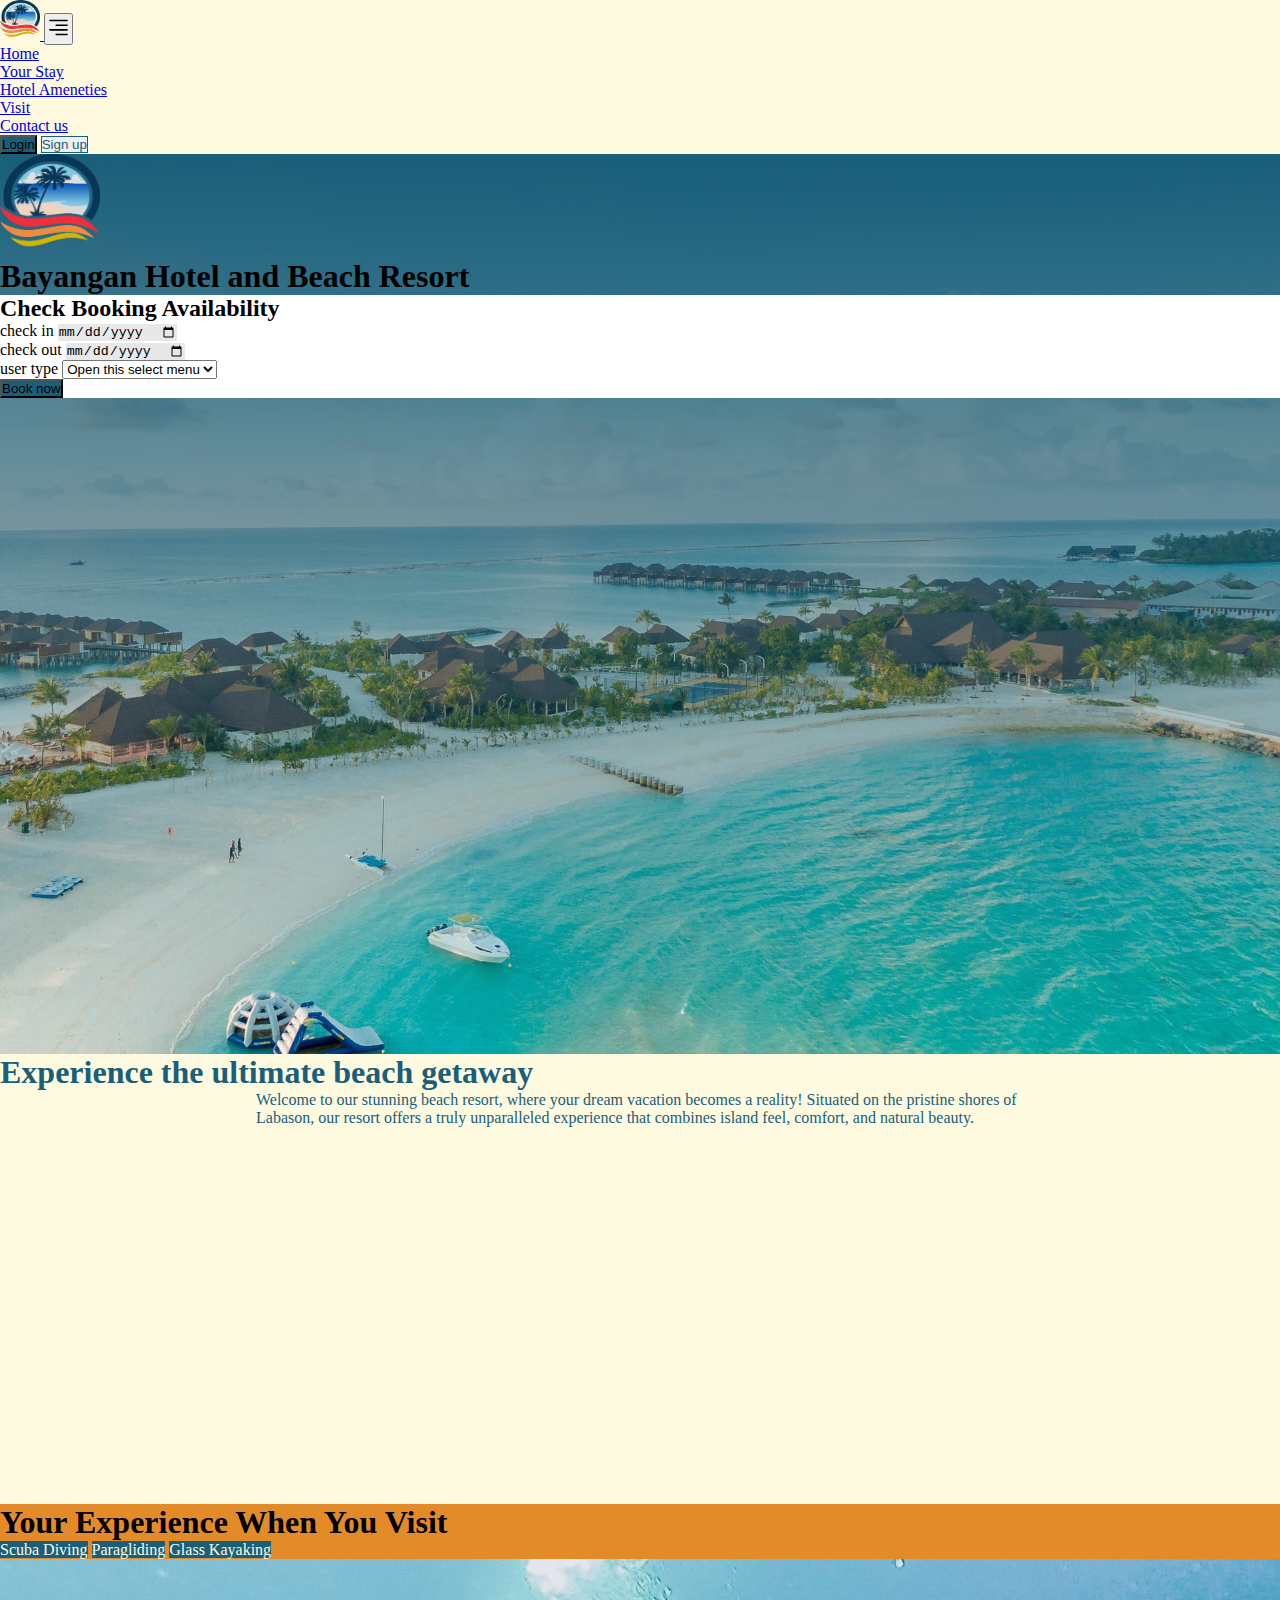
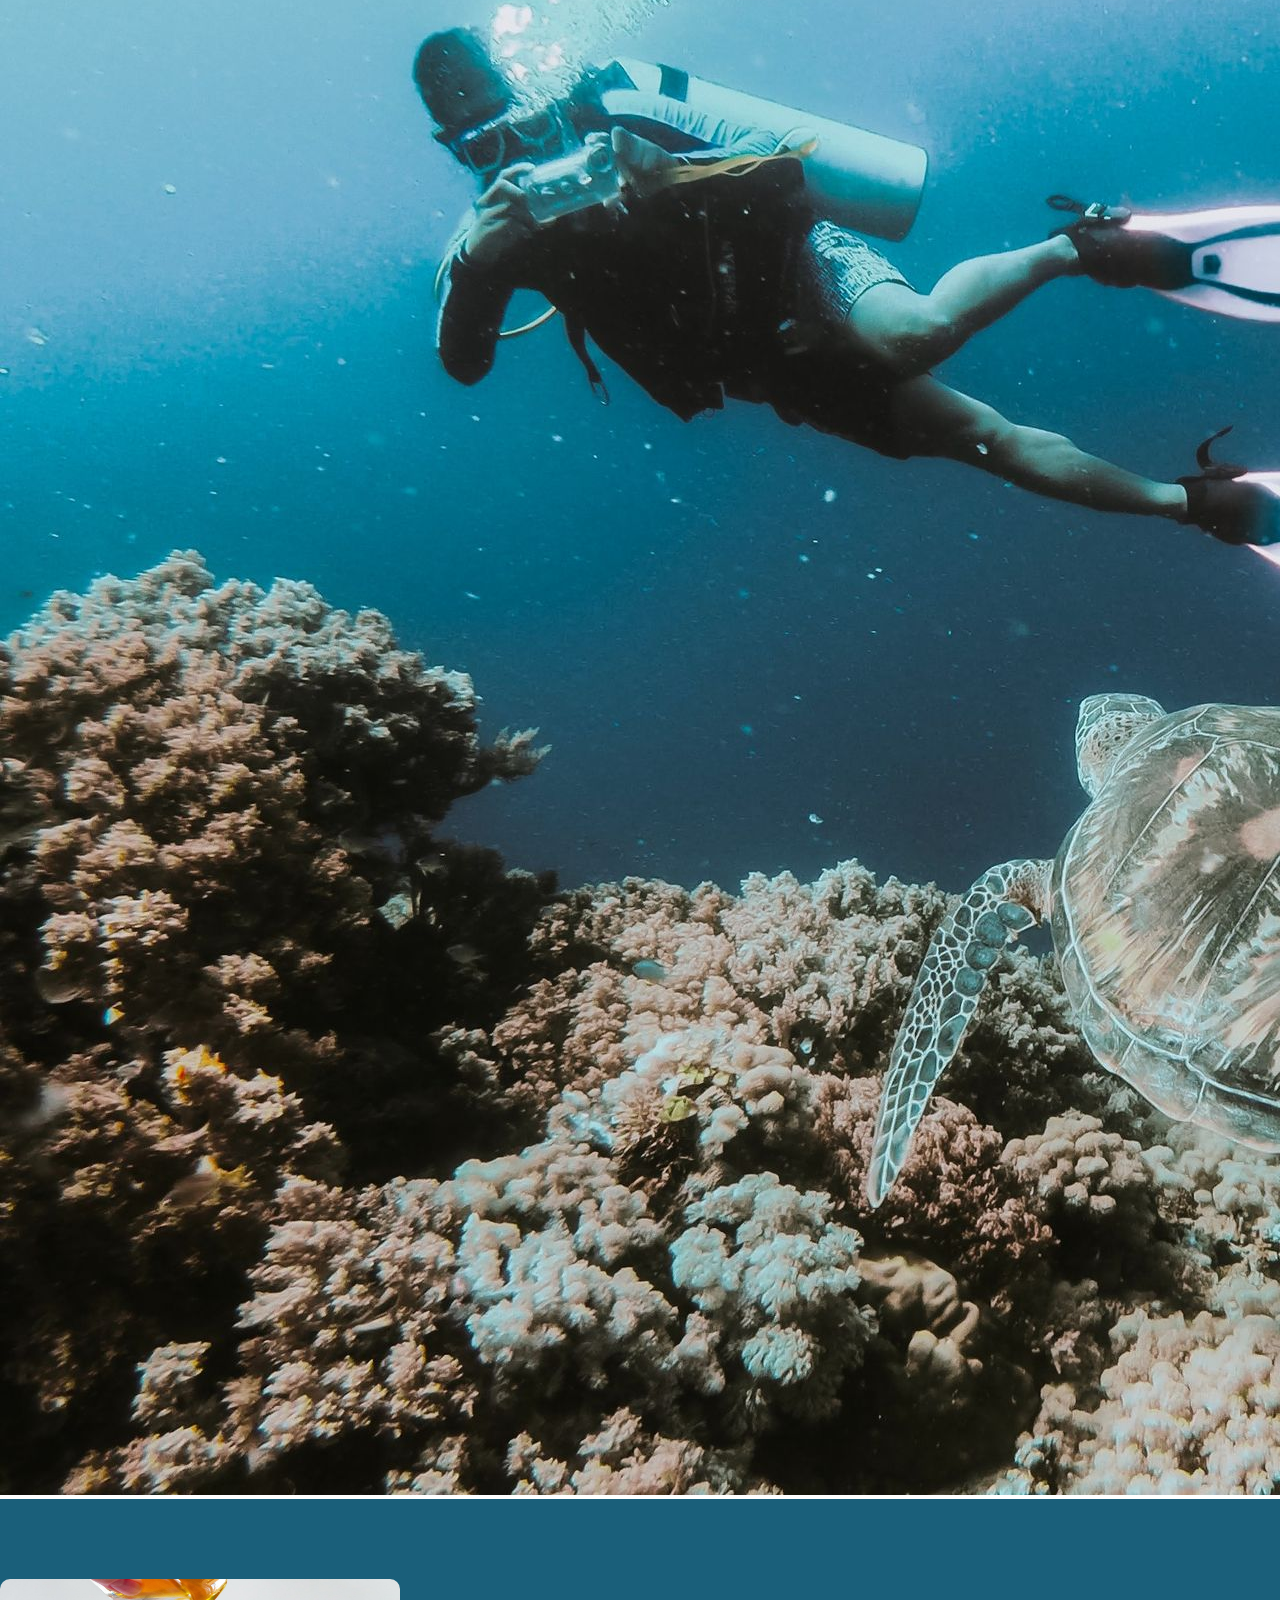
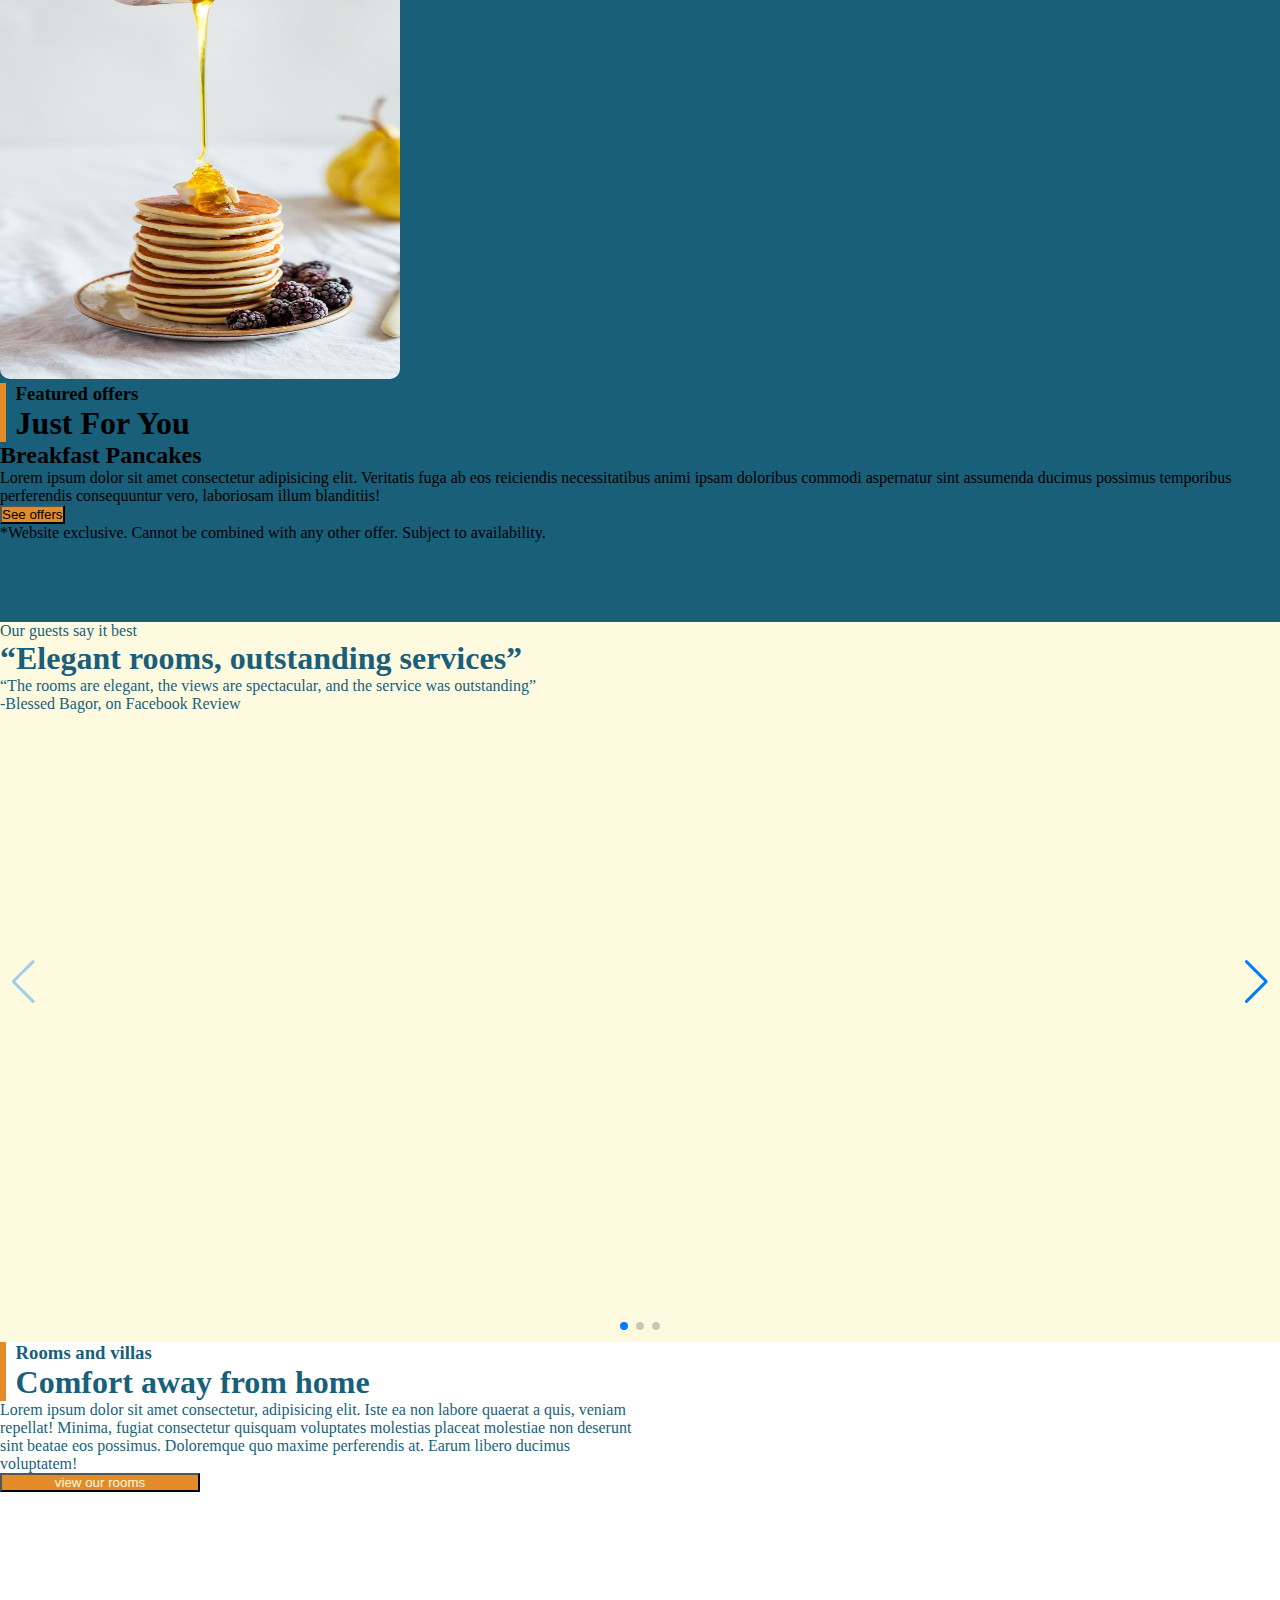
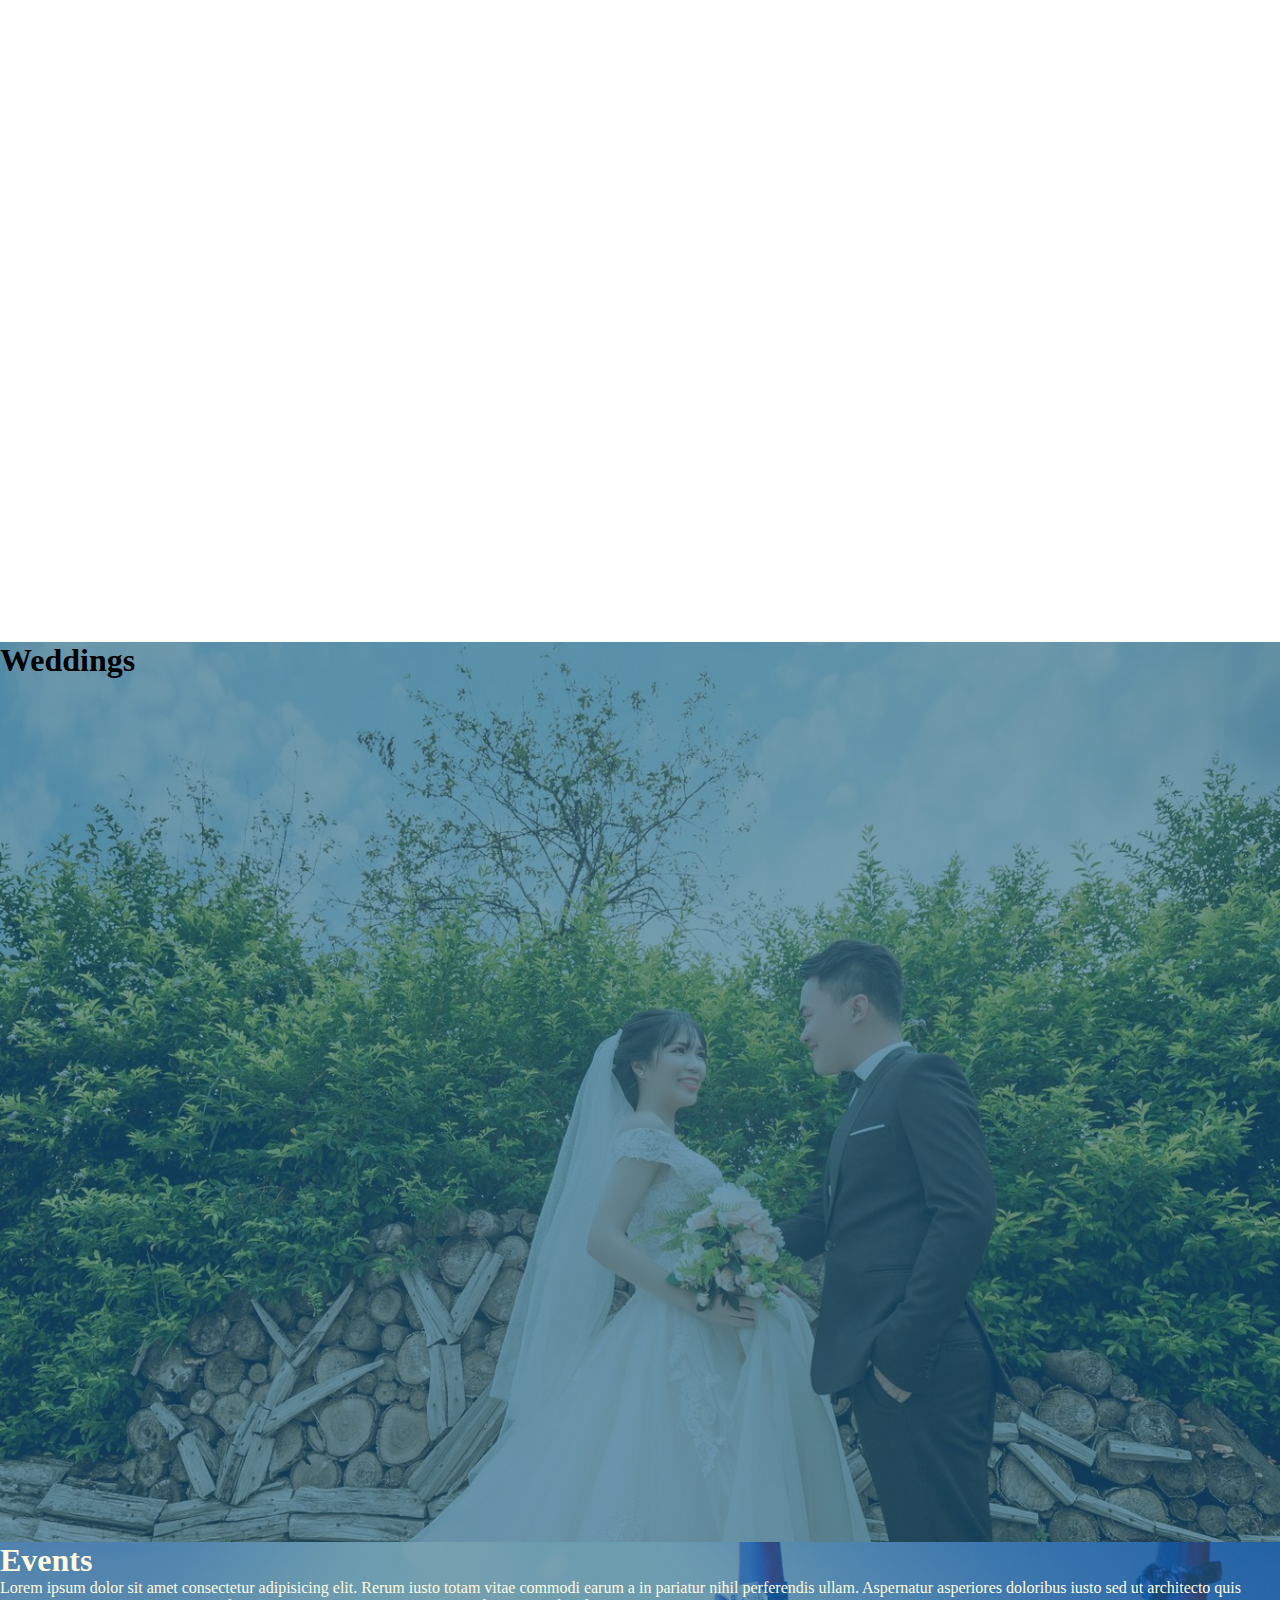
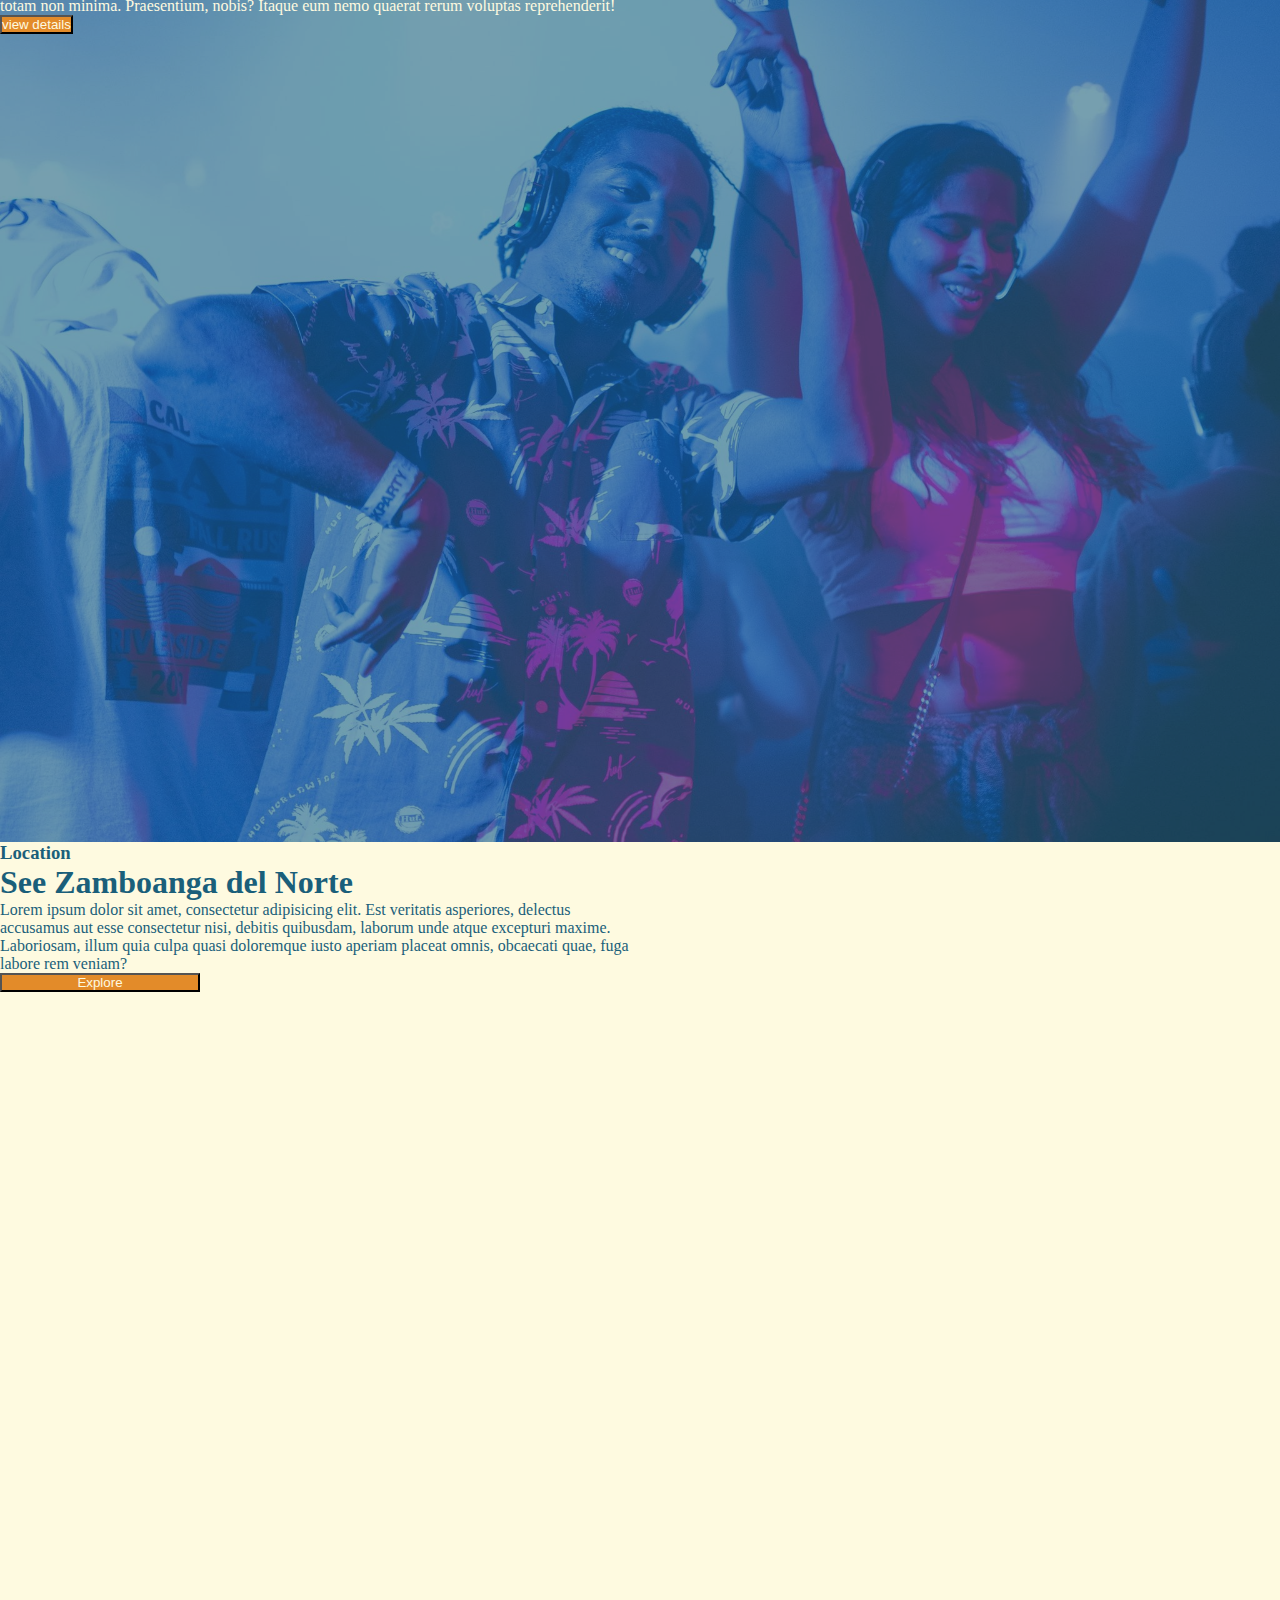
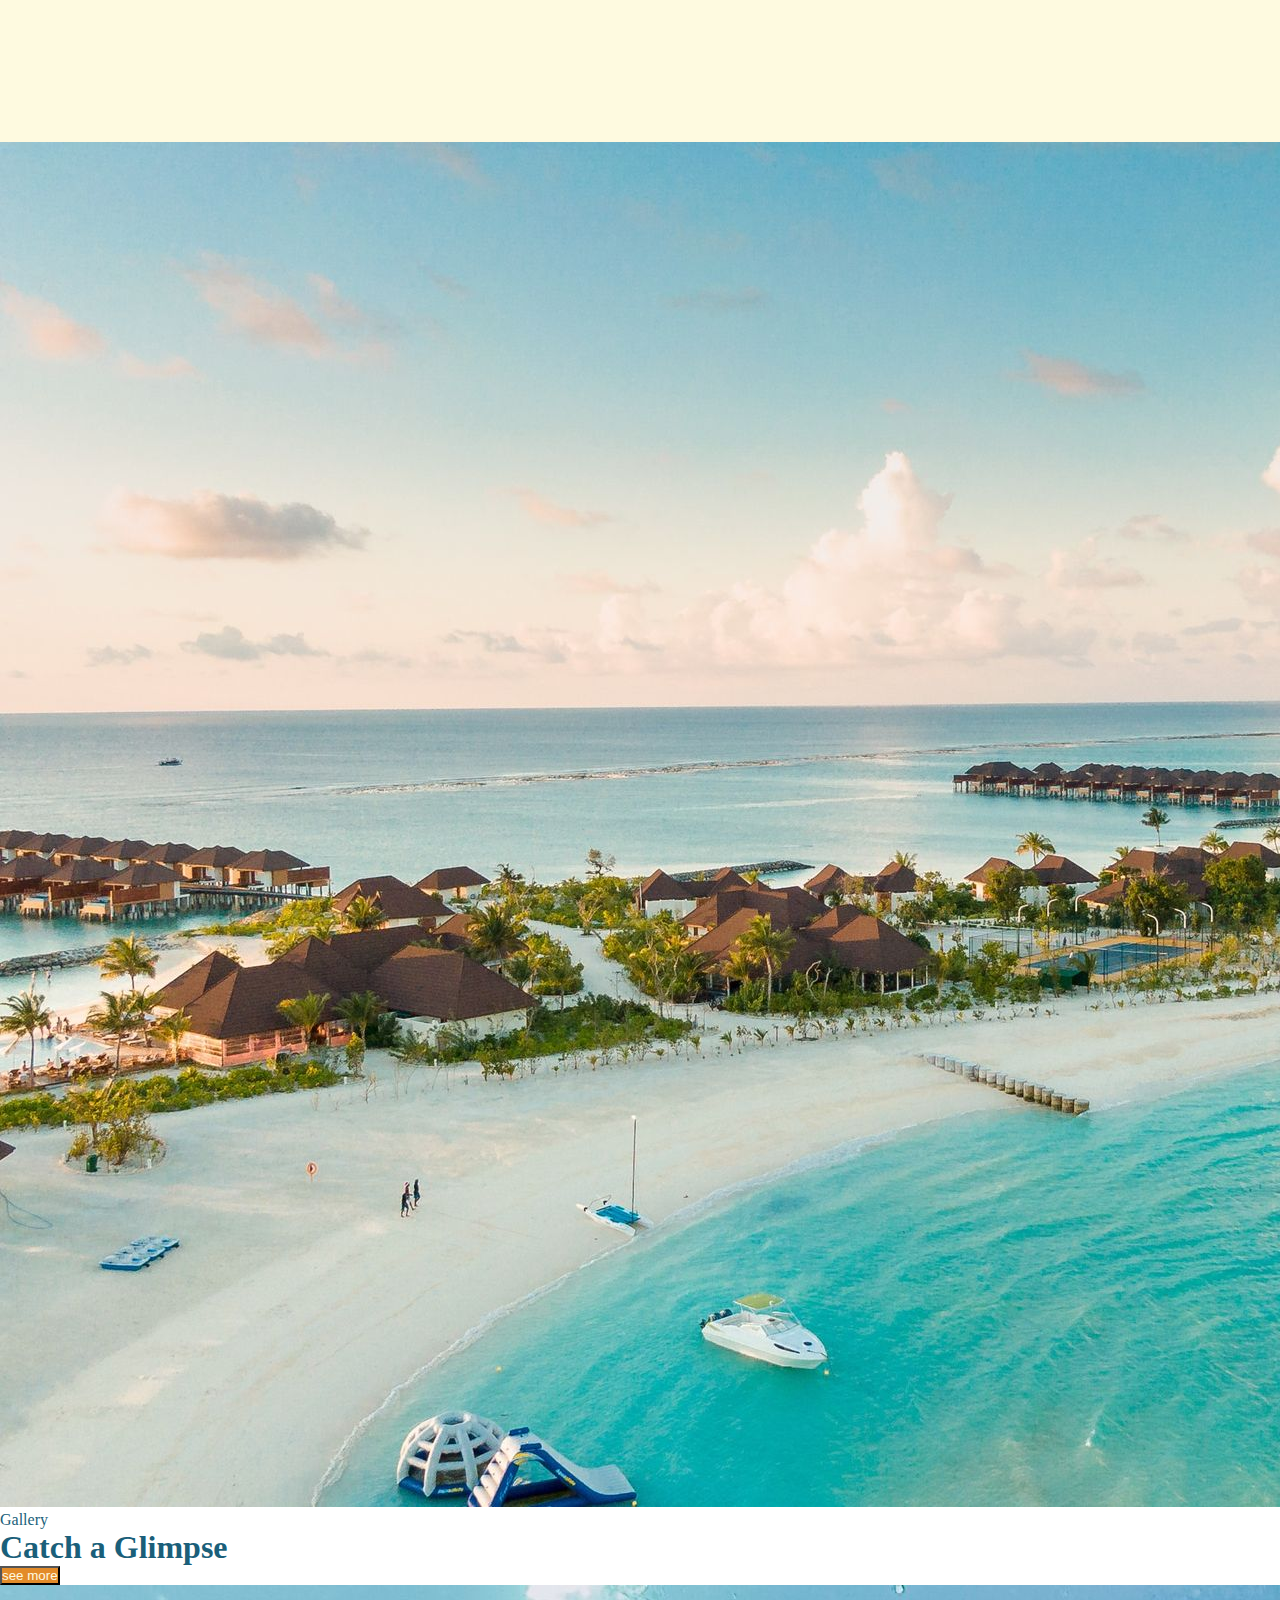
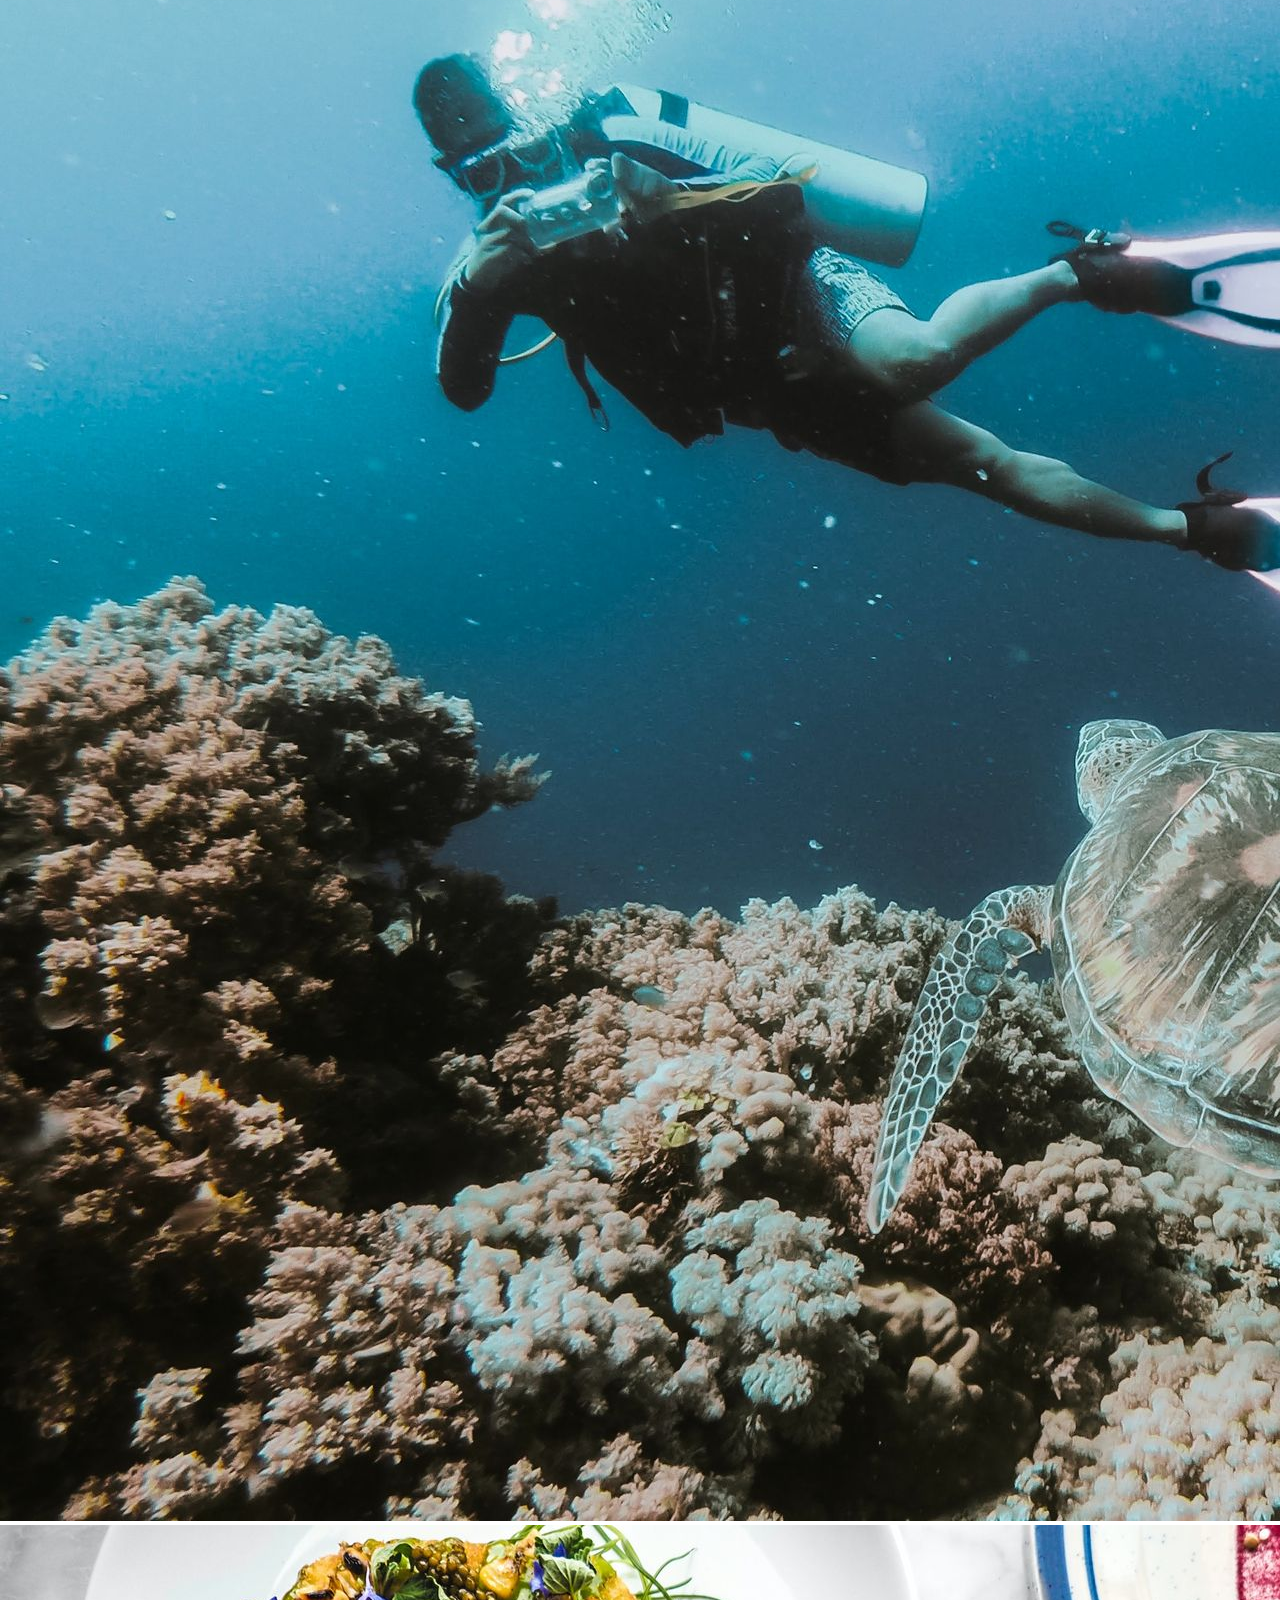
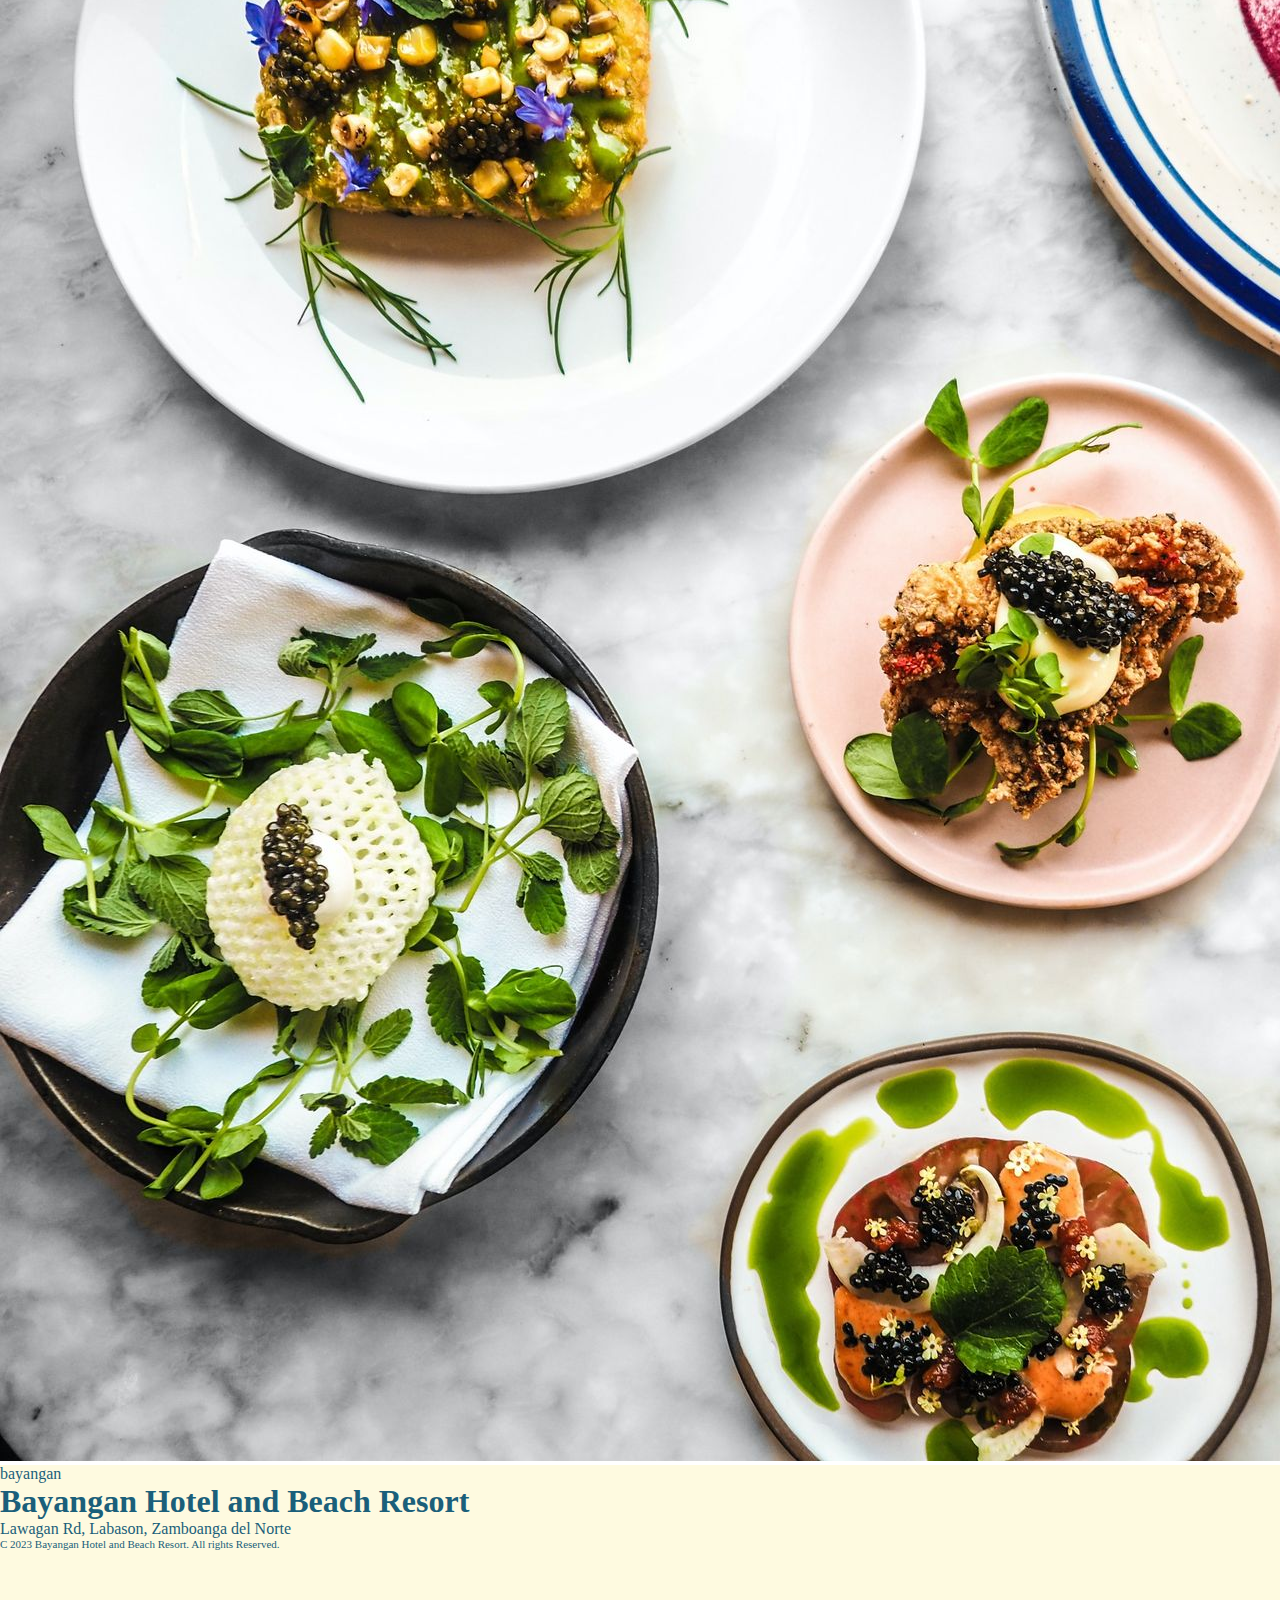
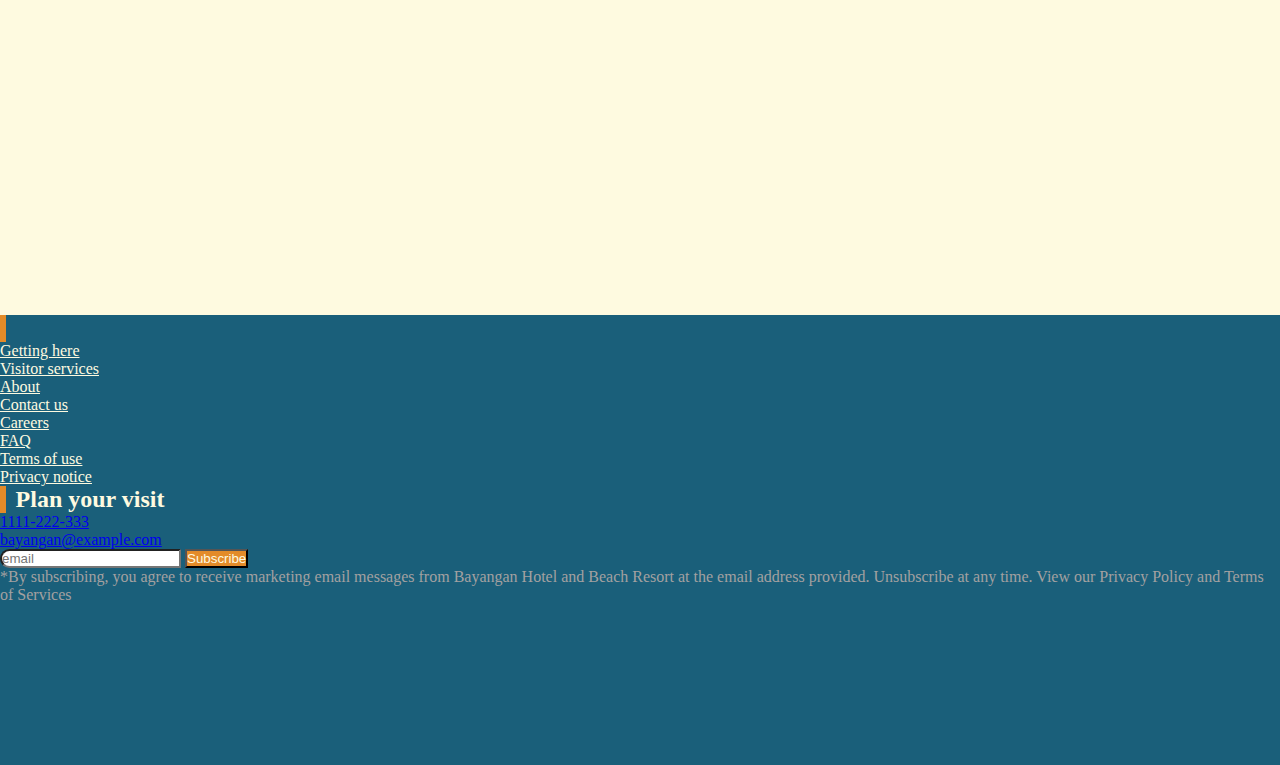
==== commit 4f647e47: "update" ====
--- a/index.html
+++ b/index.html
@@ -14,7 +14,9 @@
     <header class="position-relative">
         <nav class="navbar navbar-expand-lg shadow-sm position-fixed w-100 top-0 left-0 py-3">
             <div class="container">
-                <div class="logo">Bayangan</div>
+                <a href="index.html" class="logo">
+                    <img src="./assets/Bayangan Hotel Logo.png" alt="" width="40" height="40">
+                </a>
 
                 <button class="navbar-toggler border-0" type="button" data-bs-toggle="collapse" data-bs-target="#navbarToggleExternalContent" aria-controls="navbarToggleExternalContent" aria-expanded="false" aria-label="Toggle navigation">
                     <svg xmlns="http://www.w3.org/2000/svg" width="25" height="25" fill="currentColor" class="bi bi-text-right" viewBox="0 0 16 16">
@@ -31,7 +33,7 @@
                         <li class="nav-item"><a href="./client/hotelAmeneties.html" class="nav-link text-decoration-none text-secondary fw-semibold">Hotel Ameneties</a></li>
                         <li class="nav-item"><a href="./client/zambaongaTravel.html" class="nav-link text-decoration-none text-secondary fw-semibold">Visit</a></li>
                         <li class="nav-item"><a href="./client/contact.html" class="nav-link text-decoration-none text-secondary fw-semibold">Contact us</a></li>
-                        <div class="login_buttons d-flex flex-column flex-lg-row gap-1 justify-content-end">
+                        <div class="login_buttons d-flex flex-column  flex-lg-row gap-1 justify-content-end">
                             <button class="btn btn__book text-white">Login</button>
                             <button class="btn btn__book_signup">Sign up</button>
                        </div>
@@ -48,6 +50,9 @@
         <section class="hero">
             <div class="container">
                 <div class="hero-content w-100 h-100 d-flex gap-5 flex-column justify-content-center align-items-center">
+                    <div>
+                        <img src="./assets/Bayangan Hotel Logo.png" alt="" width="100" height="100" class=" object-fit-lg-scale">
+                    </div>
                     <h1 class="title text-center text-white">Bayangan Hotel and Beach Resort</h1>
                     <div class="CheckAvailability d-flex flex-md-row justify-content-center align-items-center gap-3 rounded-2 p-3 py-4">
                         <form action="" method="post">
--- a/client/index.css
+++ b/client/index.css
@@ -245,5 +245,7 @@
         width: 200px;
     }
     
-}
-
+    
+}
+
+
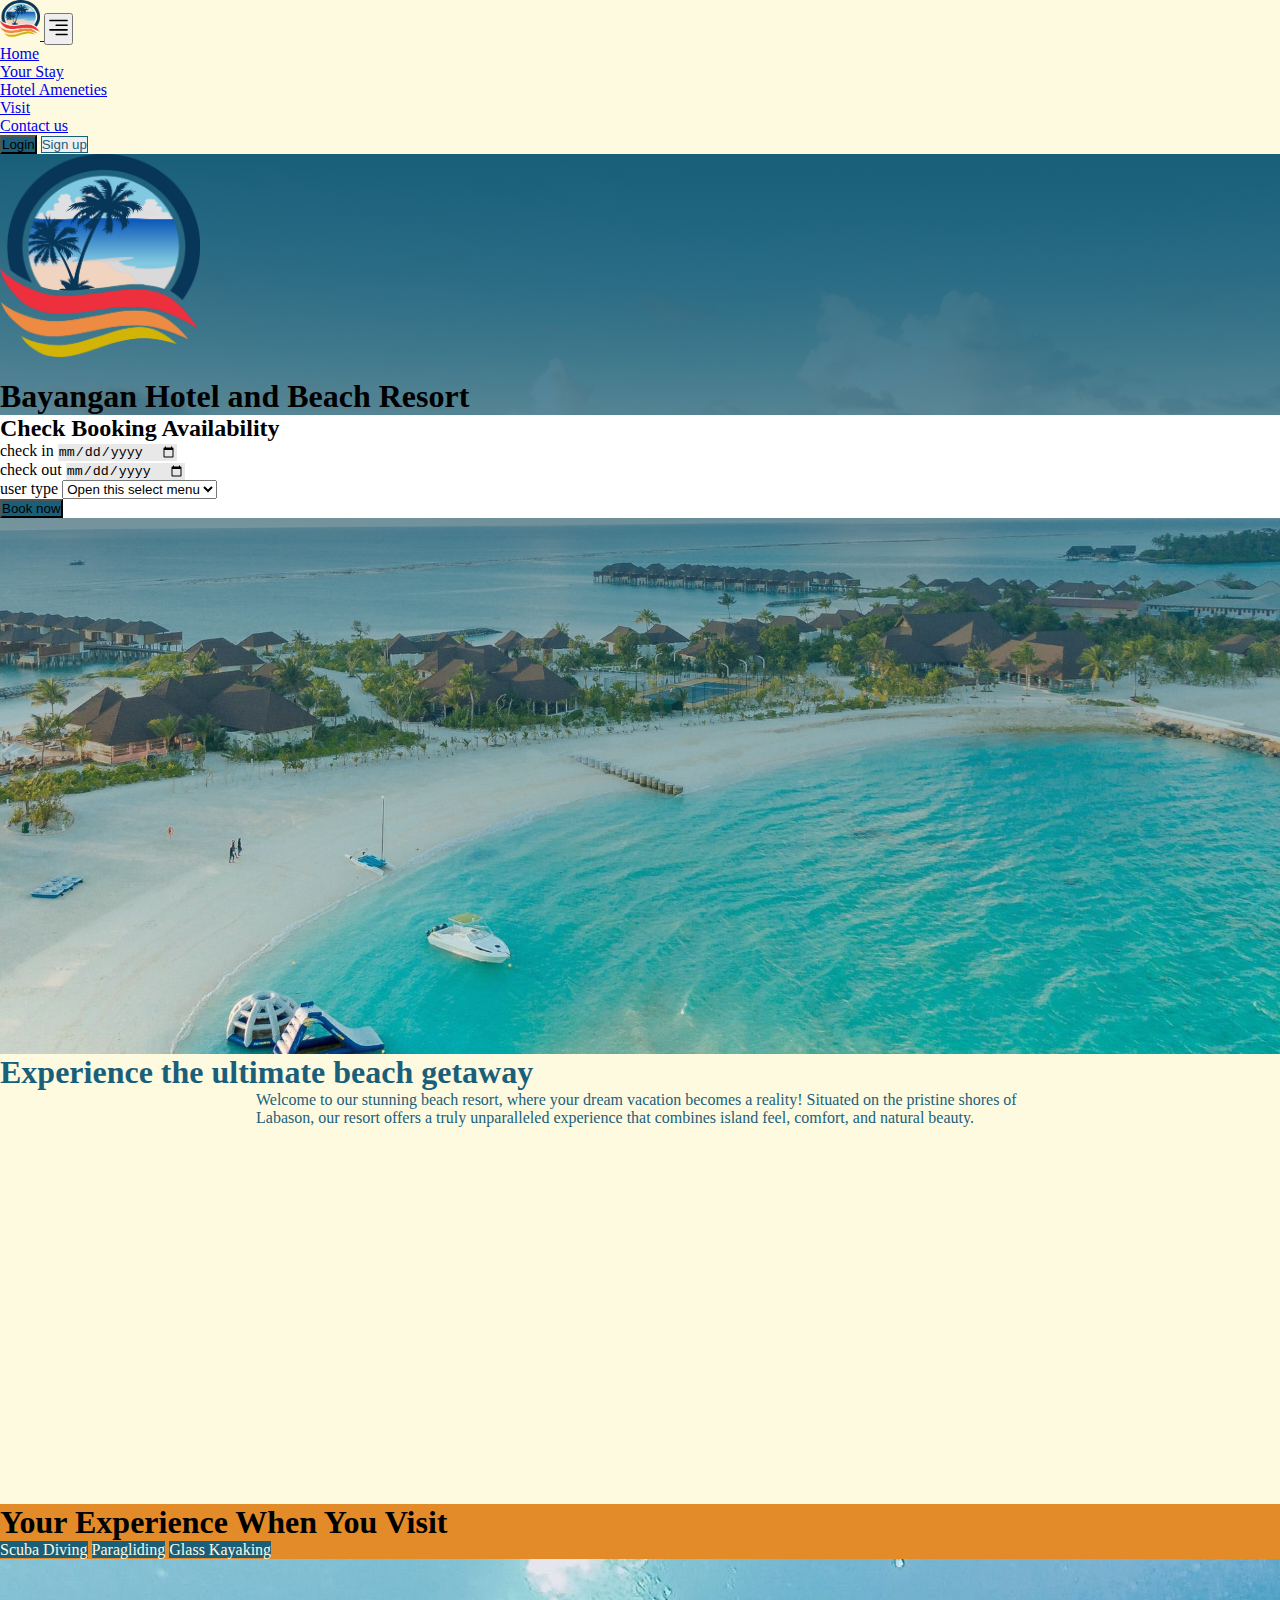
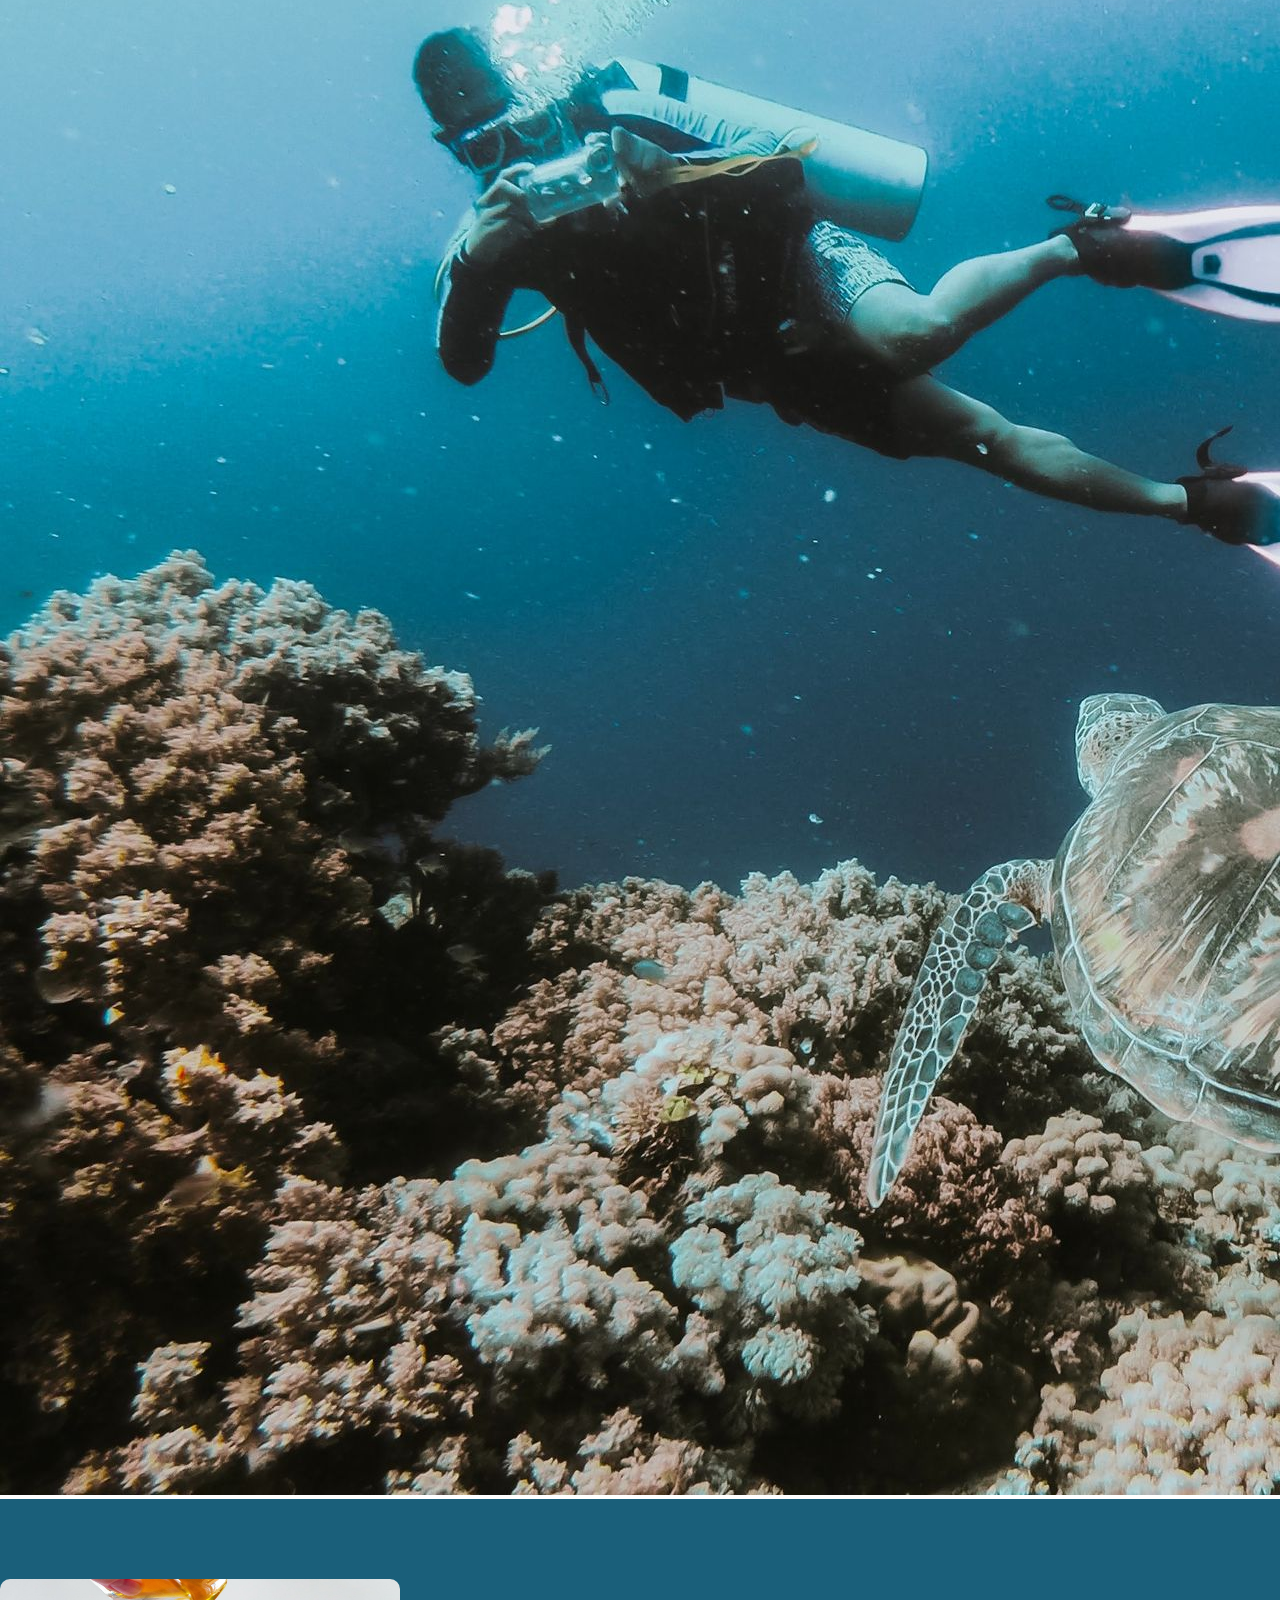
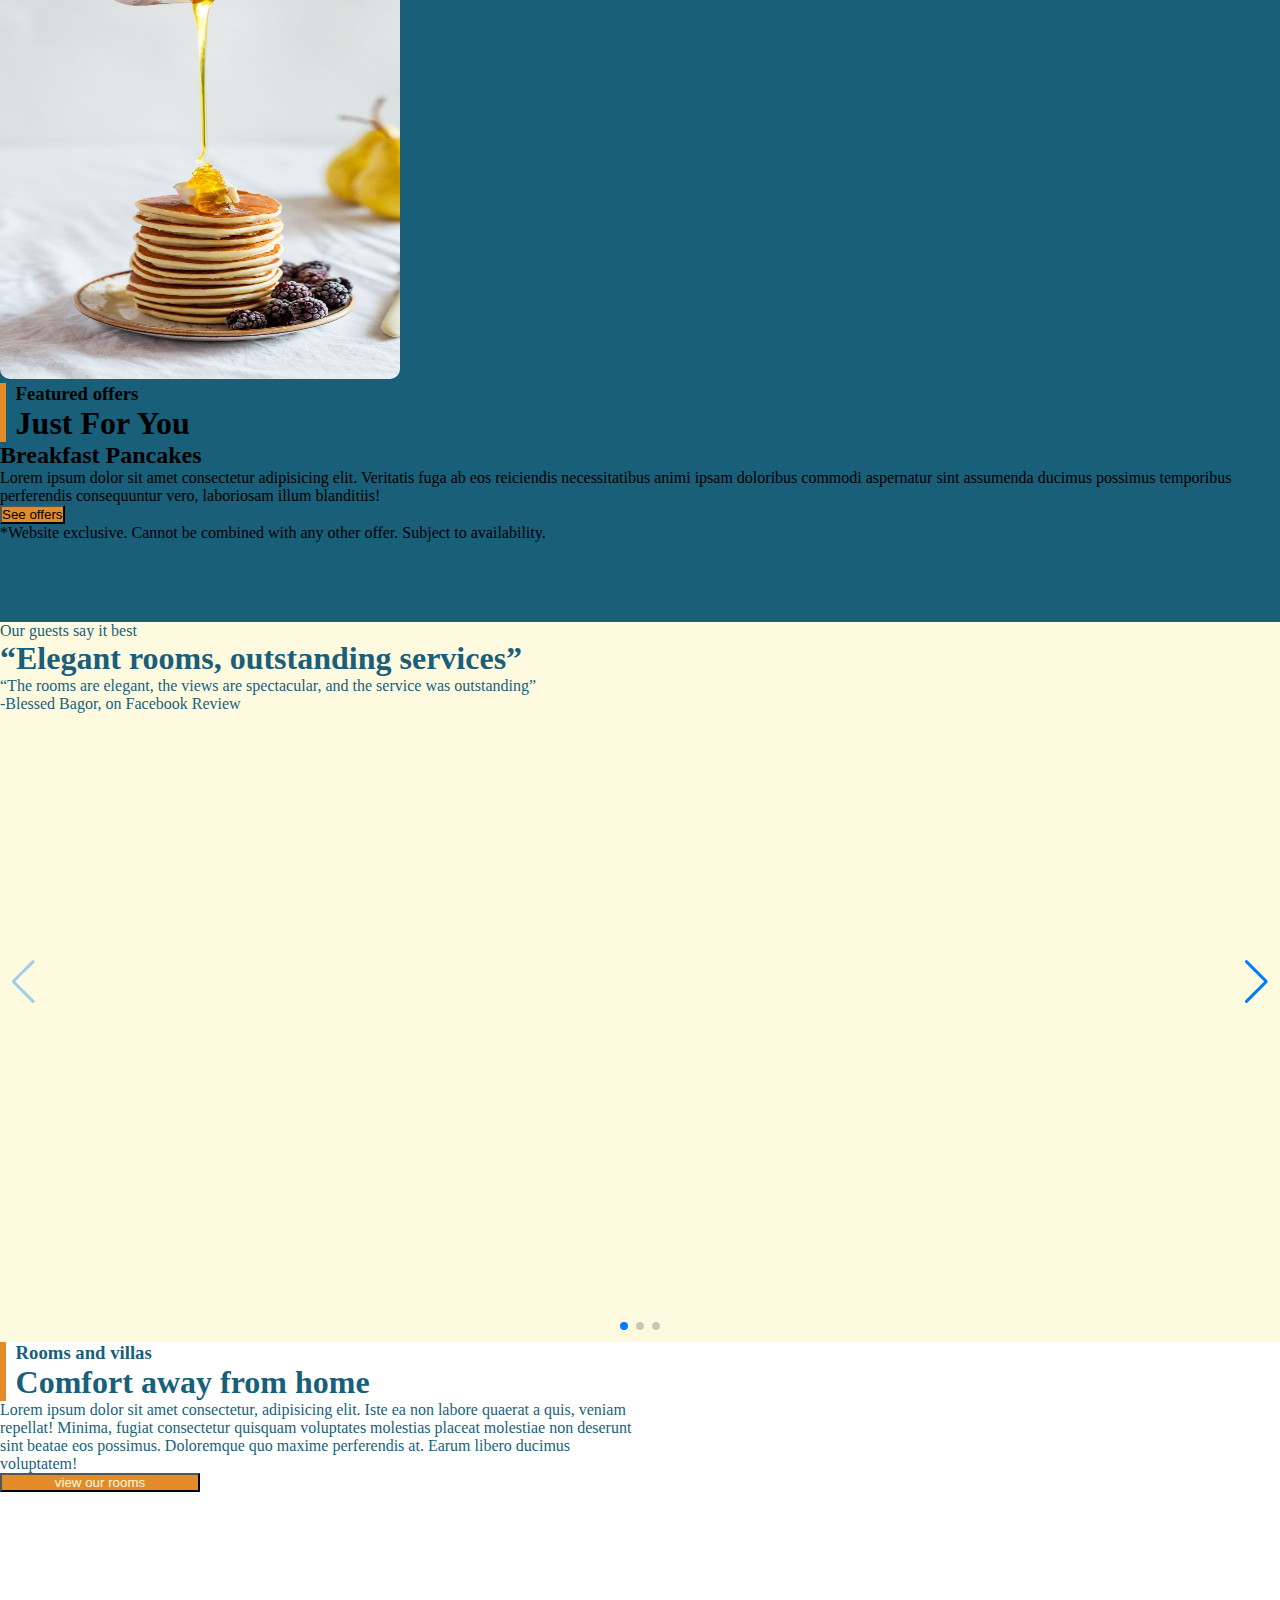
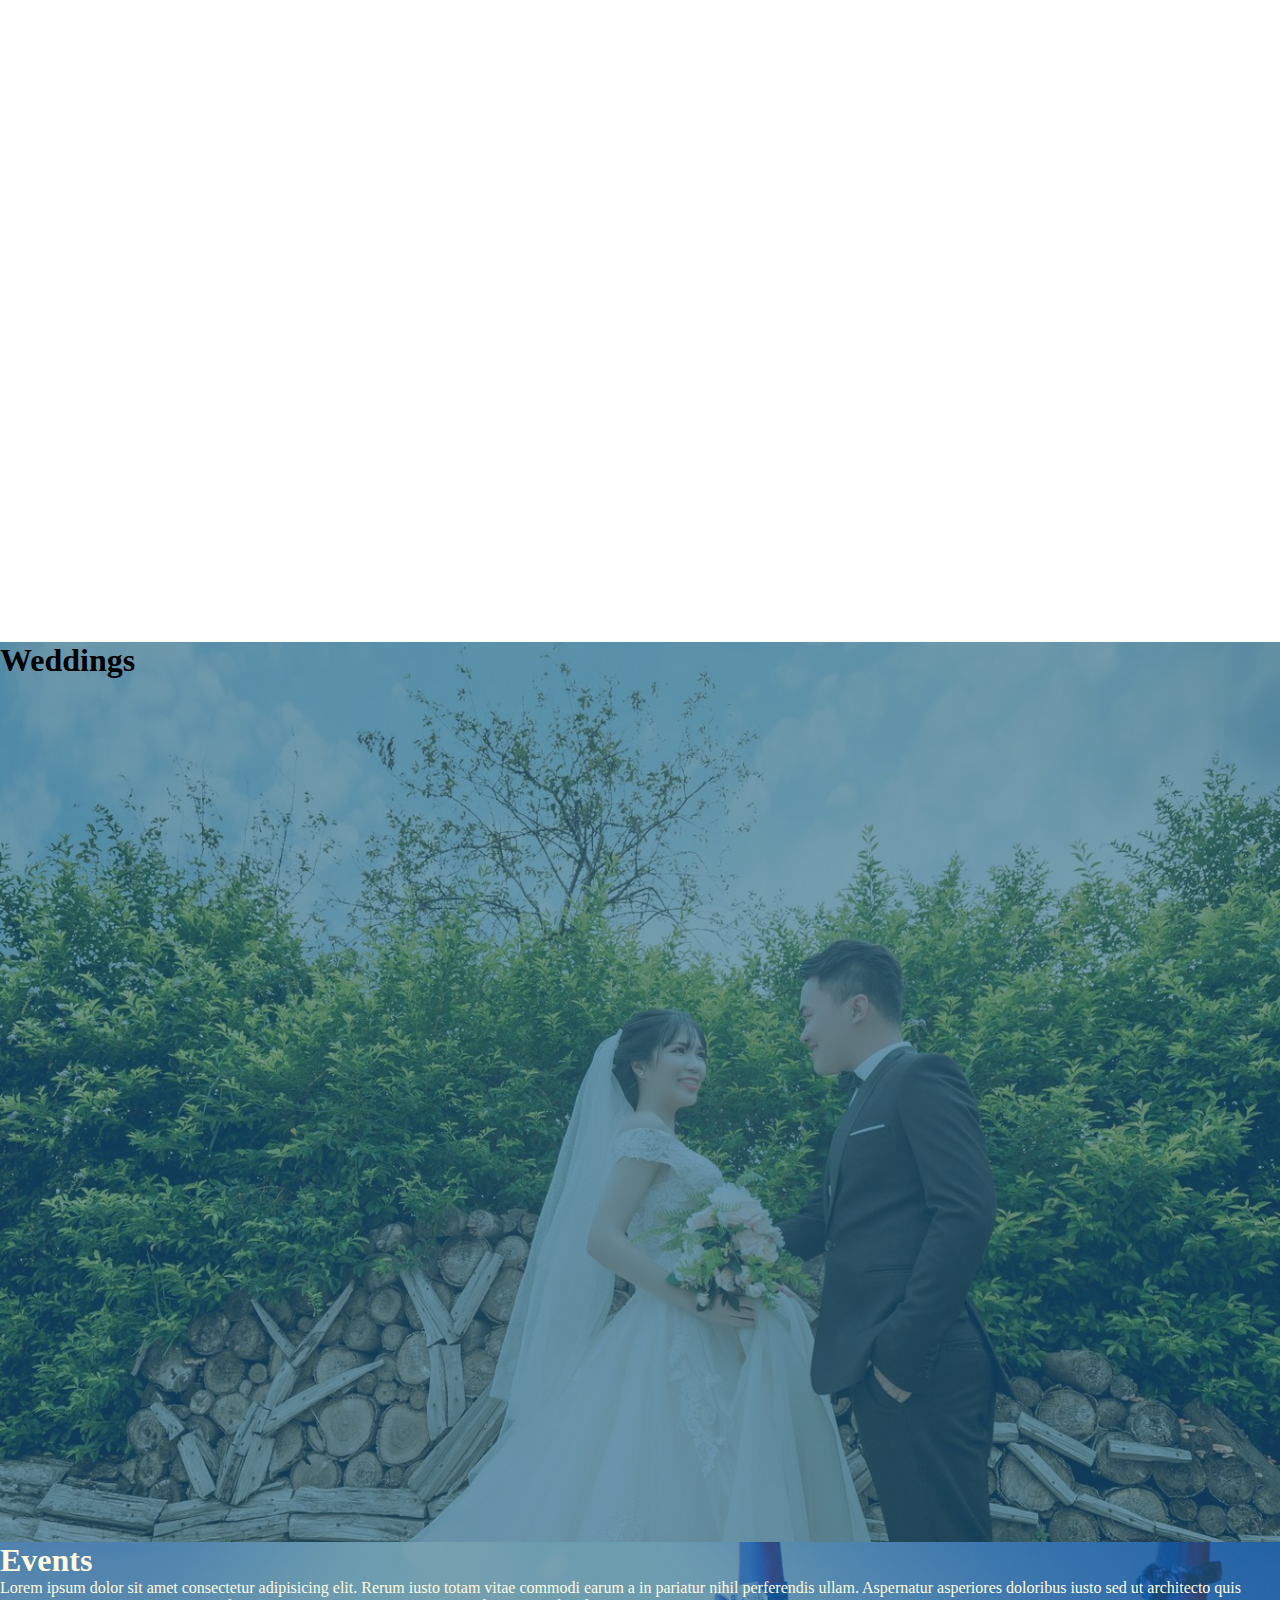
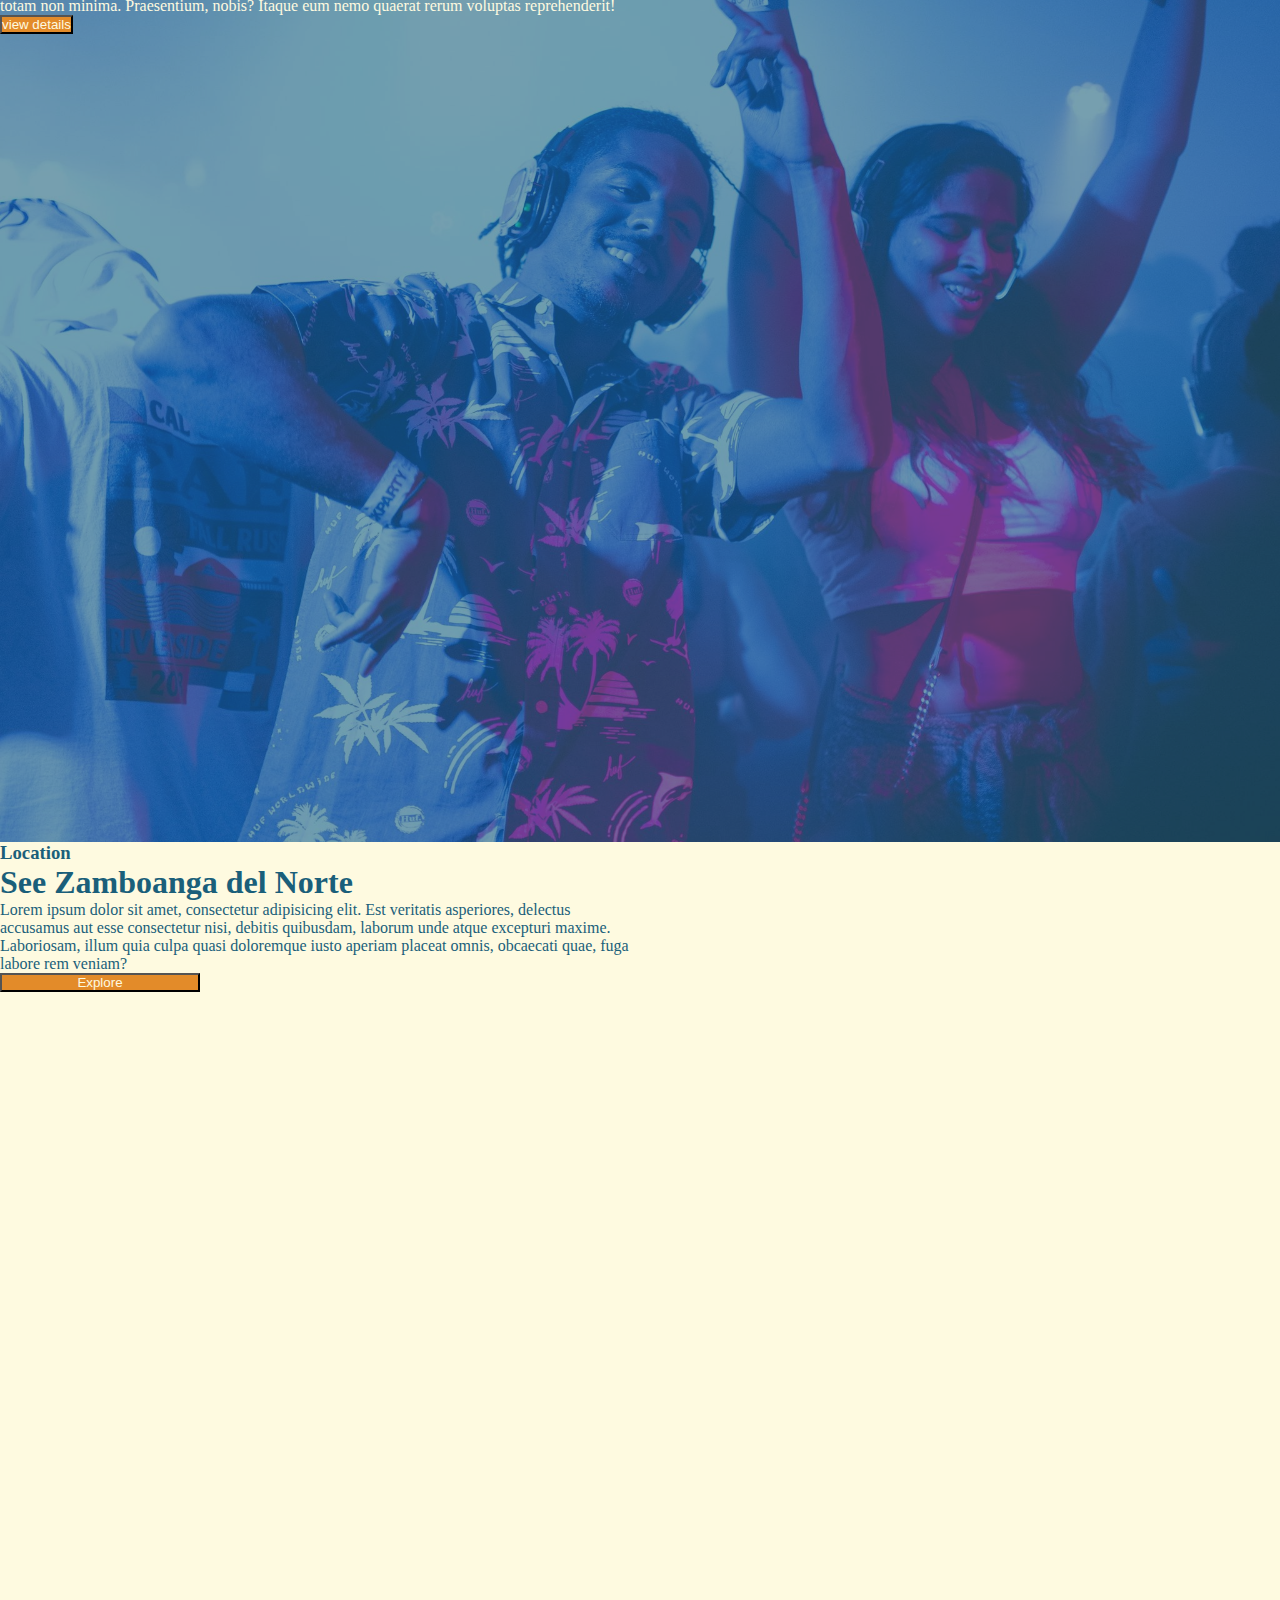
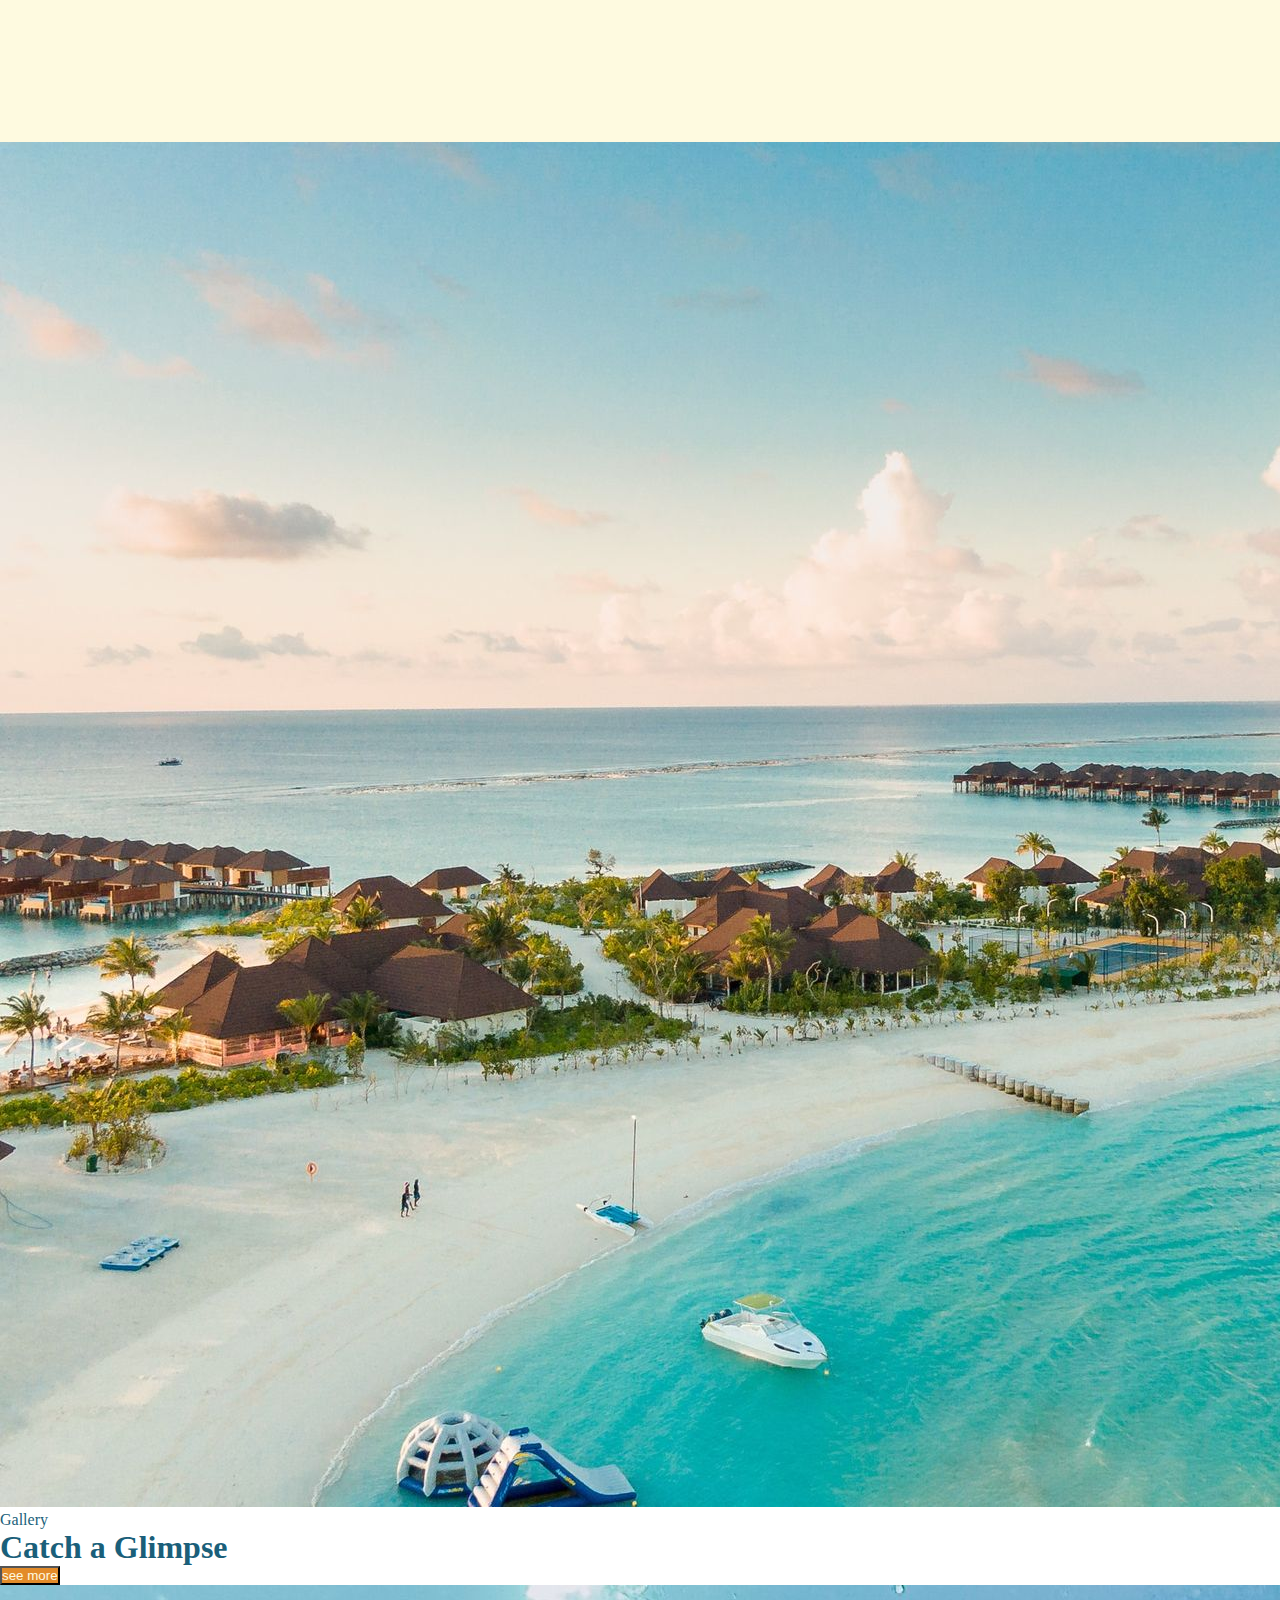
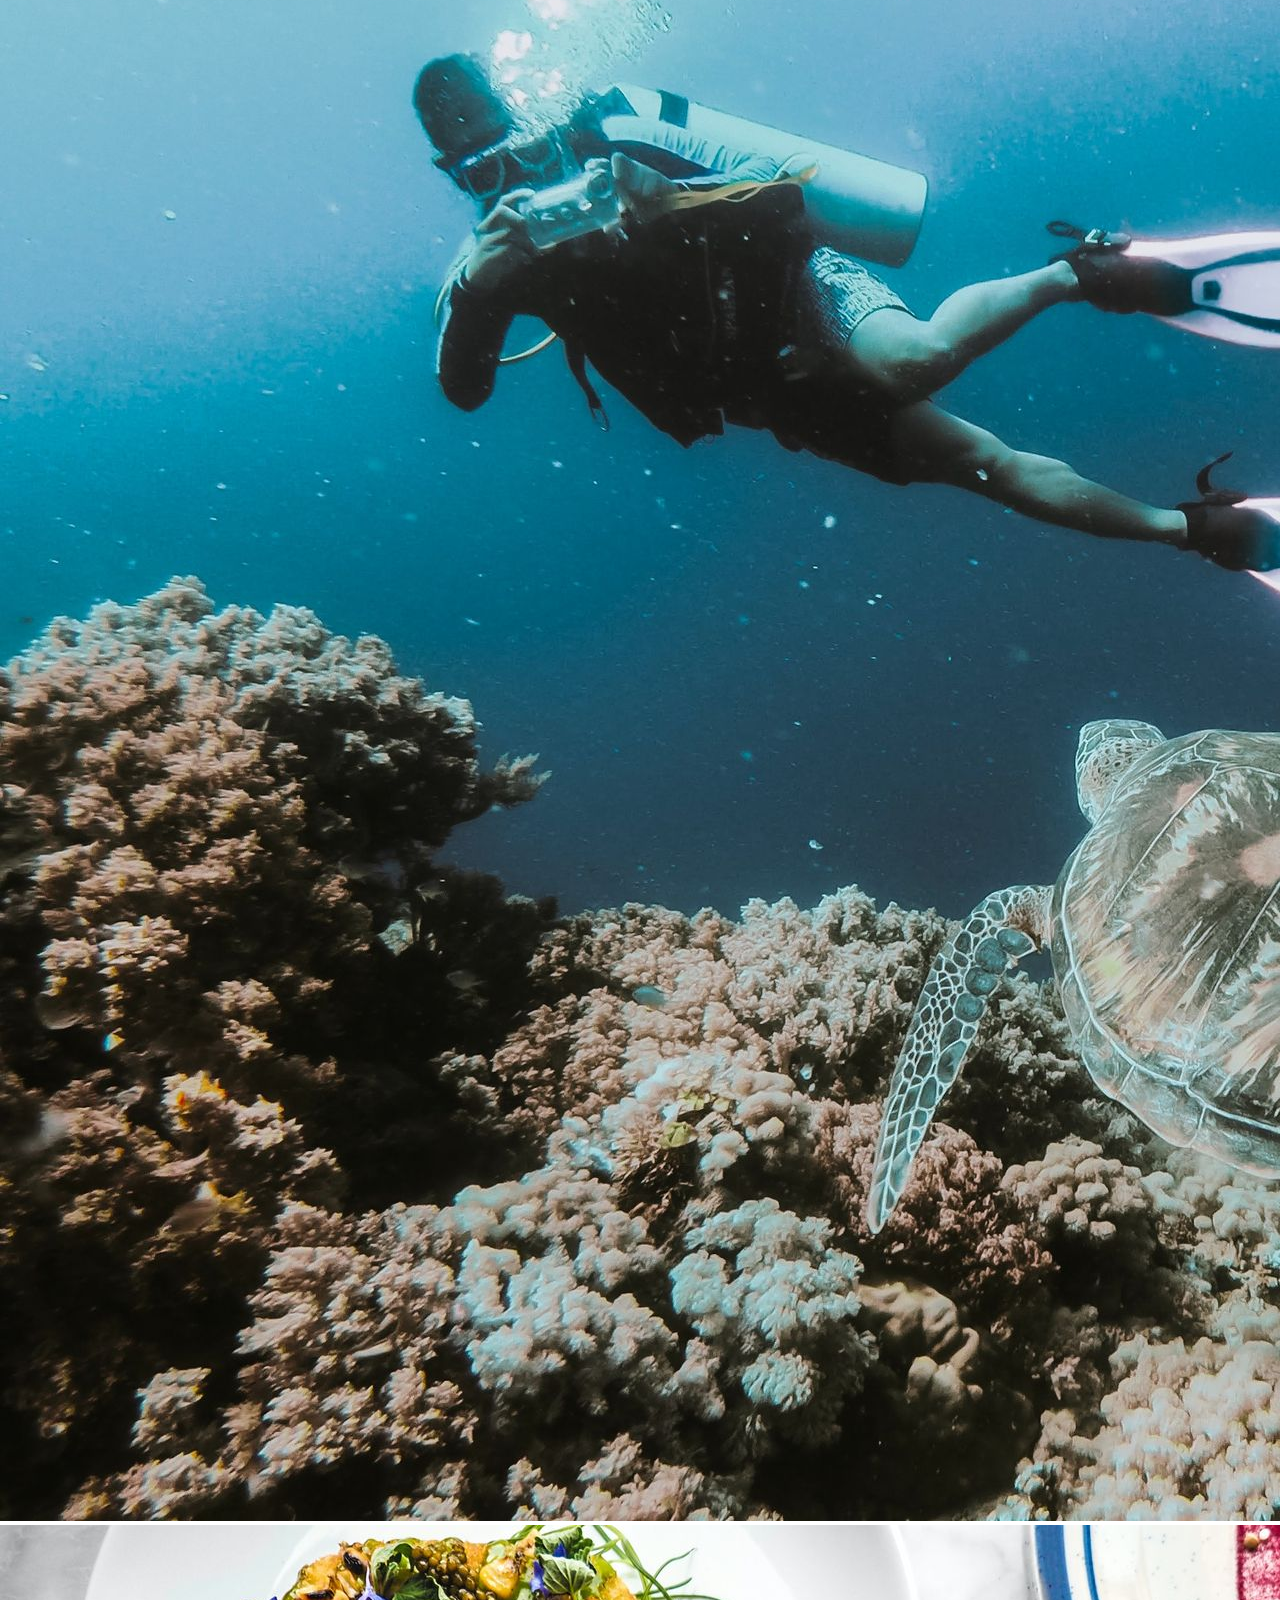
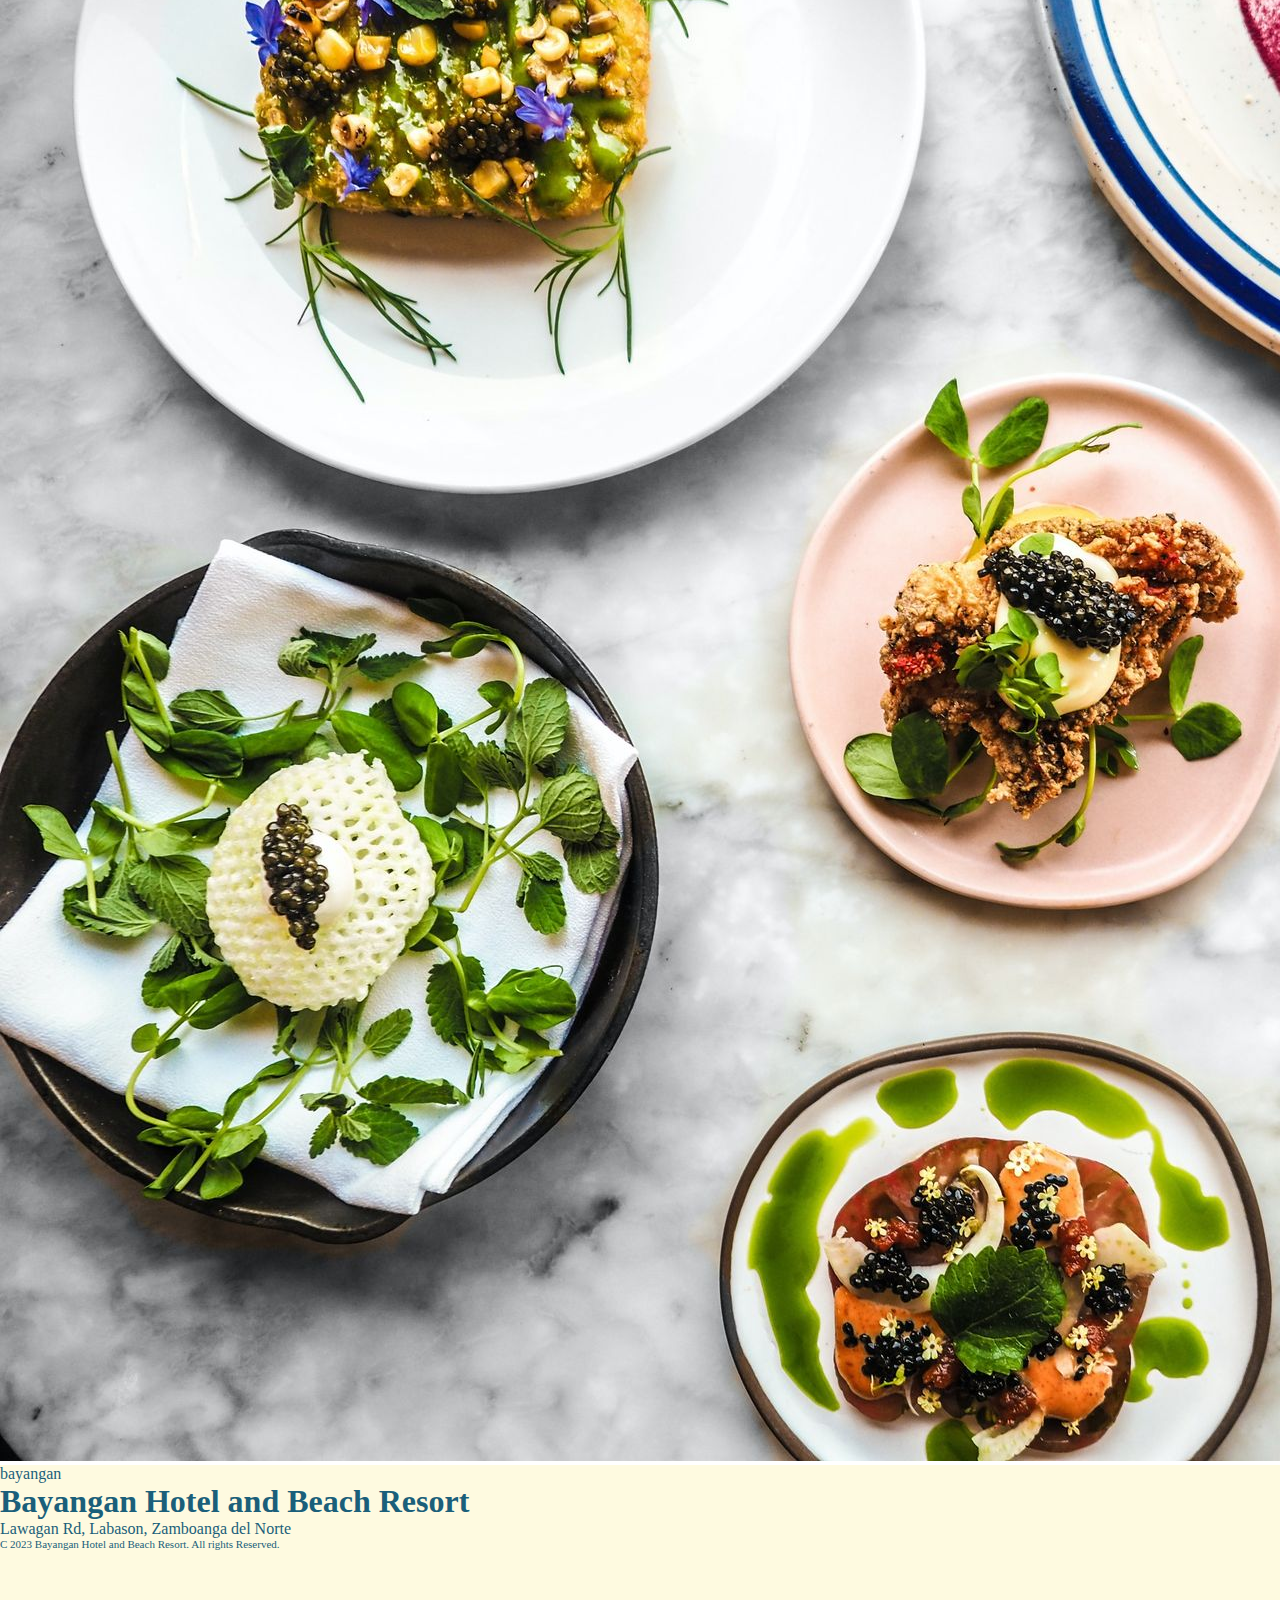
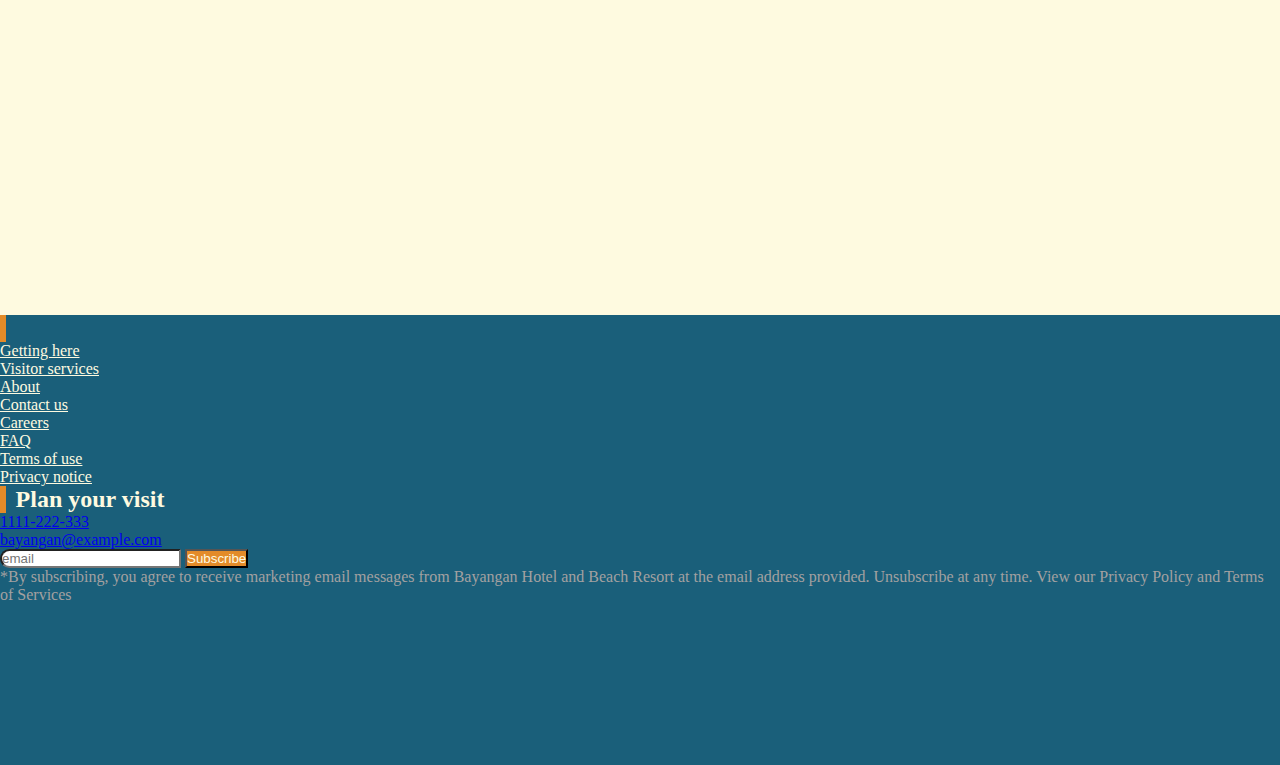
==== commit d9d79c32: "update dashboard" ====
--- a/index.html
+++ b/index.html
@@ -51,7 +51,7 @@
             <div class="container">
                 <div class="hero-content w-100 h-100 d-flex gap-5 flex-column justify-content-center align-items-center">
                     <div>
-                        <img src="./assets/Bayangan Hotel Logo.png" alt="" width="100" height="100" class=" object-fit-lg-scale">
+                        <img src="./assets/Bayangan Hotel Logo.png" alt="" width="200" height="220">
                     </div>
                     <h1 class="title text-center text-white">Bayangan Hotel and Beach Resort</h1>
                     <div class="CheckAvailability d-flex flex-md-row justify-content-center align-items-center gap-3 rounded-2 p-3 py-4">
